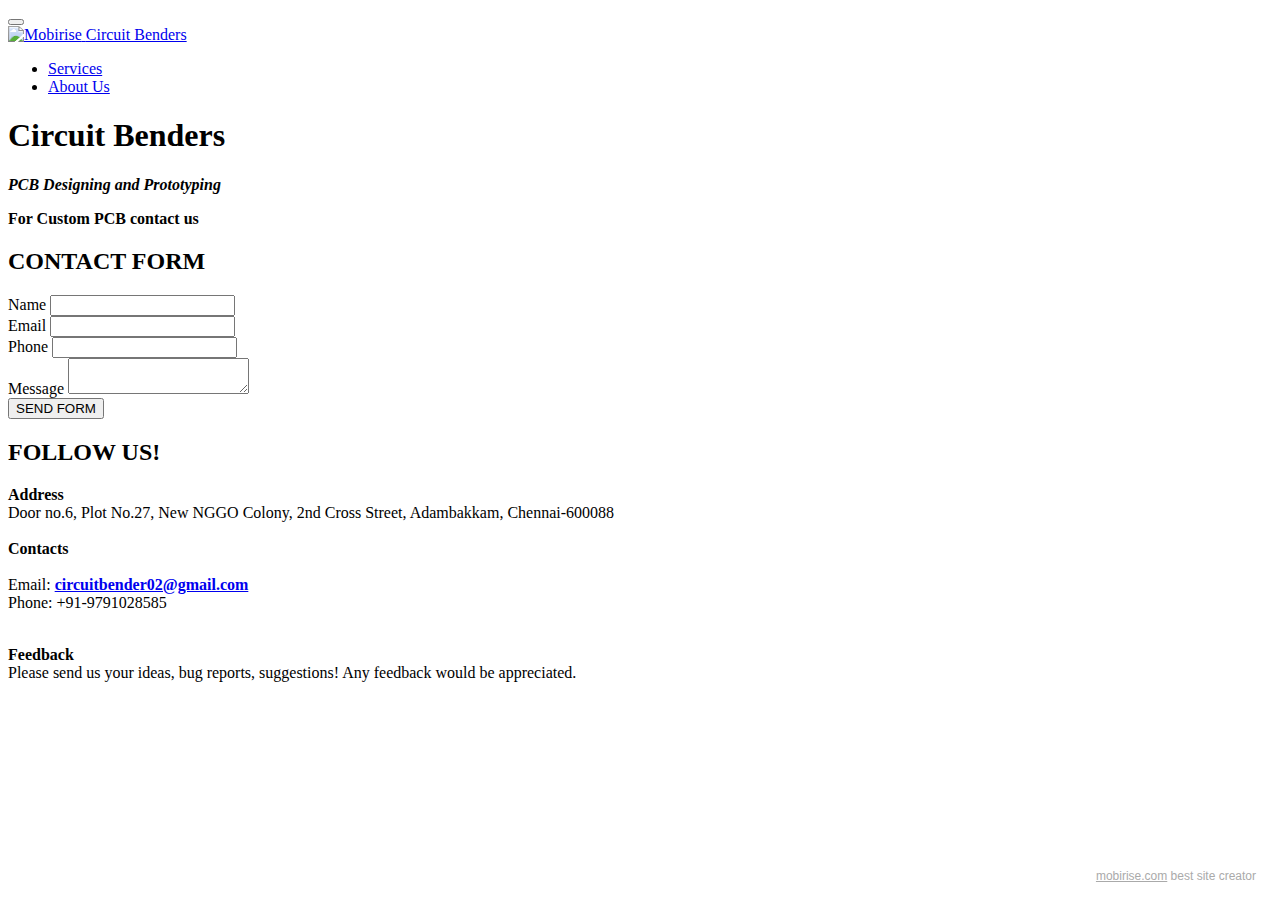
==== index.html @ a9d8217b "Add files via upload" ====
<!DOCTYPE html>
<html  >
<head>
  <!-- Site made with Mobirise Website Builder v5.2.0, https://mobirise.com -->
  <meta charset="UTF-8">
  <meta http-equiv="X-UA-Compatible" content="IE=edge">
  <meta name="generator" content="Mobirise v5.2.0, mobirise.com">
  <meta name="twitter:card" content="summary_large_image"/>
  <meta name="twitter:image:src" content="assets/images/html-meta.png">
  <meta property="og:image" content="assets/images/html-meta.png">
  <meta name="twitter:title" content="Circuit benders">
  <meta name="viewport" content="width=device-width, initial-scale=1, minimum-scale=1">
  <link rel="shortcut icon" href="assets/images/logo-121x121.png" type="image/x-icon">
  <meta name="description" content="">
  
  
  <title>Circuit benders</title>
  <link rel="stylesheet" href="assets/web/assets/mobirise-icons/mobirise-icons.css">
  <link rel="stylesheet" href="assets/bootstrap/css/bootstrap.min.css">
  <link rel="stylesheet" href="assets/bootstrap/css/bootstrap-grid.min.css">
  <link rel="stylesheet" href="assets/bootstrap/css/bootstrap-reboot.min.css">
  <link rel="stylesheet" href="assets/tether/tether.min.css">
  <link rel="stylesheet" href="assets/dropdown/css/style.css">
  <link rel="stylesheet" href="assets/socicon/css/styles.css">
  <link rel="stylesheet" href="assets/theme/css/style.css">
  <link href="assets/fonts/style.css" rel="stylesheet">
  <link rel="preload" as="style" href="assets/mobirise/css/mbr-additional.css"><link rel="stylesheet" href="assets/mobirise/css/mbr-additional.css" type="text/css">
  
  
  
  
</head>
<body>
  
  <section class="menu cid-seYfX4NO5e" once="menu" id="menu1-0">

    

    <nav class="navbar navbar-expand beta-menu navbar-dropdown align-items-center navbar-fixed-top navbar-toggleable-sm">
        <button class="navbar-toggler navbar-toggler-right" type="button" data-toggle="collapse" data-target="#navbarSupportedContent" aria-controls="navbarSupportedContent" aria-expanded="false" aria-label="Toggle navigation">
            <div class="hamburger">
                <span></span>
                <span></span>
                <span></span>
                <span></span>
            </div>
        </button>
        <div class="menu-logo">
            <div class="navbar-brand">
                <span class="navbar-logo">
                    <a href="html.html#top">
                         <img src="assets/images/logo-121x121.png" alt="Mobirise" style="height: 3.8rem;">
                    </a>
                </span>
                <span class="navbar-caption-wrap"><a class="navbar-caption text-primary display-1" href="https://mobiri.se">Circuit Benders</a></span>
            </div>
        </div>
        <div class="collapse navbar-collapse" id="navbarSupportedContent">
            <ul class="navbar-nav nav-dropdown nav-right" data-app-modern-menu="true"><li class="nav-item">
                    <a class="nav-link link text-white text-primary display-4" href="page1.html#top">
                        <span class="mbri-home mbr-iconfont mbr-iconfont-btn"></span>
                        Services
                    </a>
                </li>
                <li class="nav-item">
                    <a class="nav-link link text-white text-primary display-4" href="page1.html#top">
                        <span class="mbri-search mbr-iconfont mbr-iconfont-btn"></span>
                        About Us
                    </a>
                </li></ul>
            
        </div>
    </nav>
</section>

<section class="cid-seYoWbr8i8 mbr-fullscreen mbr-parallax-background" id="header2-1">

    

    <div class="mbr-overlay" style="opacity: 0.5; background-color: rgb(35, 35, 35);"></div>

    <div class="container align-center">
        <div class="row justify-content-md-center">
            <div class="mbr-white col-md-10">
                <h1 class="mbr-section-title mbr-bold pb-3 mbr-fonts-style display-1">Circuit Benders&nbsp;</h1>
                
                <p class="mbr-text pb-3 mbr-fonts-style display-5"><em><strong>PCB Designing and Prototyping&nbsp;</strong></em></p>
                
            </div>
        </div>
    </div>
    <div class="mbr-arrow hidden-sm-down" aria-hidden="true">
        <a href="#next">
            <i class="mbri-down mbr-iconfont"></i>
        </a>
    </div>
</section>

<section class="mbr-section article content1 cid-sfazpq2oKa" id="content1-6">
    
     

    <div class="container">
        <div class="media-container-row">
            <div class="mbr-text col-12 mbr-fonts-style display-7 col-md-8"><strong>For Custom PCB contact us&nbsp;</strong></div>
        </div>
    </div>
</section>

<section class="mbr-section form1 cid-seYxrtn5Bp" id="form1-2">

    

    
    <div class="container">
        <div class="row justify-content-center">
            <div class="title col-12 col-lg-8">
                <h2 class="mbr-section-title align-center pb-3 mbr-fonts-style display-2">
                    CONTACT FORM
                </h2>
                <h3 class="mbr-section-subtitle align-center mbr-light pb-3 mbr-fonts-style display-5"></h3>
            </div>
        </div>
    </div>
    <div class="container">
        <div class="row justify-content-center">
            <div class="media-container-column col-lg-8" data-form-type="formoid">
                <!---Formbuilder Form--->
                <form action="https://mobirise.eu/" method="POST" class="mbr-form form-with-styler" data-form-title="Mobirise Form"><input type="hidden" name="email" data-form-email="true" value="C5Y/wu/EbeIuHAraCjbiZ18ucrr4mLHUmQWwCldy9oyjK8Q//K+R52uszPZ5xUM+gEMkErGQqCMGWs5oE3Na6ju/6uPvecsVCdoIDzRnmfBBn50D7RY0zZs4qq9wnIuG">
                    <div class="row">
                        <div hidden="hidden" data-form-alert="" class="alert alert-success col-12">Thanks for filling out the form! We will Reach you soon</div>
                        <div hidden="hidden" data-form-alert-danger="" class="alert alert-danger col-12">
                        </div>
                    </div>
                    <div class="dragArea row">
                        <div class="col-md-4  form-group" data-for="name">
                            <label for="name-form1-2" class="form-control-label mbr-fonts-style display-5">Name</label>
                            <input type="text" name="name" data-form-field="Name" required="required" class="form-control display-7" id="name-form1-2">
                        </div>
                        <div class="col-md-4  form-group" data-for="email">
                            <label for="email-form1-2" class="form-control-label mbr-fonts-style display-5">Email</label>
                            <input type="email" name="email" data-form-field="Email" required="required" class="form-control display-7" id="email-form1-2">
                        </div>
                        <div data-for="phone" class="col-md-4  form-group">
                            <label for="phone-form1-2" class="form-control-label mbr-fonts-style display-5">Phone</label>
                            <input type="tel" name="phone" data-form-field="Phone" class="form-control display-7" id="phone-form1-2">
                        </div>
                        <div data-for="message" class="col-md-12 form-group">
                            <label for="message-form1-2" class="form-control-label mbr-fonts-style display-5">Message</label>
                            <textarea name="message" data-form-field="Message" class="form-control display-7" id="message-form1-2"></textarea>
                        </div>
                        <div class="col-md-12 input-group-btn align-center">
                            <button type="submit" class="btn btn-primary btn-form display-4">SEND FORM</button>
                        </div>
                    </div>
                </form><!---Formbuilder Form--->
            </div>
        </div>
    </div>
</section>

<section class="cid-sfajNl5xas" id="social-buttons2-3">

    

    

    <div class="container">
        <div class="media-container-row">
            <div class="col-md-8 align-center">
                <h2 class="pb-3 mbr-fonts-style display-2">
                    FOLLOW US!
                </h2>
                <div class="social-list pl-0 mb-0">
                    <a href="https://twitter.com/mobirise" target="_blank">
                        <span class="px-2 mbr-iconfont mbr-iconfont-social socicon-twitter socicon" style="color: rgb(29, 161, 242); fill: rgb(29, 161, 242);"></span>
                    </a>
                    <a href="https://www.facebook.com/Circuit-Benders-100165705156993" target="_blank">
                        <span class="px-2 mbr-iconfont mbr-iconfont-social socicon-facebook socicon" style="color: rgb(59, 89, 152); fill: rgb(59, 89, 152);"></span>
                    </a>
                    <a href="https://www.instagram.com/circuit_benders/" target="_blank">
                        <span class="px-2 mbr-iconfont mbr-iconfont-social socicon-instagram socicon"></span>
                    </a>
                    <a href="https://www.youtube.com/c/mobirise" target="_blank">
                        
                    </a>
                    <a href="https://www.behance.net/Mobirise" target="_blank">
                        
                    </a>
                </div>
            </div>
        </div>
    </div>
</section>

<section class="cid-sfasz4sPb9" id="footer2-4">

    

    

    <div class="container">
        <div class="media-container-row content mbr-white">
            <div class="col-12 col-md-3 mbr-fonts-style display-5">
                <p class="mbr-text">
                    <strong>Address</strong>
                    <br>Door no.6, Plot No.27, New NGGO Colony, 2nd Cross Street, Adambakkam, Chennai-600088<br>
                    <br><strong>Contacts</strong>
                    <br>
                    <br>Email: <a href="mailto:circuitbenders02@gmail.com" class="text-primary"><strong>circuitbender02@gmail.com</strong></a><br>Phone: +91-9791028585<br><br></p>
            </div>
            <div class="col-12 col-md-3 mbr-fonts-style display-5">
                <p class="mbr-text"><strong>Feedback</strong>
                    <br>Please send us your ideas, bug reports, suggestions! Any feedback would be appreciated.
                </p>
            </div>
            <div class="col-12 col-md-6">
                <div class="google-map"><iframe frameborder="0" style="border:0" src="https://www.google.com/maps/embed/v1/place?key=AIzaSyCZI5F_k6S1k46ujh0SNrapM89f7mJxd30&amp;q=iframe" allowfullscreen=""></iframe></div>
            </div>
        </div>
        
    </div>
</section><section style="background-color: #fff; font-family: -apple-system, BlinkMacSystemFont, 'Segoe UI', 'Roboto', 'Helvetica Neue', Arial, sans-serif; color:#aaa; font-size:12px; padding: 0; align-items: center; display: flex;"><a href="https://mobirise.site/h" style="flex: 1 1; height: 3rem; padding-left: 1rem;"></a><p style="flex: 0 0 auto; margin:0; padding-right:1rem;"><a href="https://mobirise.site" style="color:#aaa;">mobirise.com</a> best site creator</p></section><script src="assets/web/assets/jquery/jquery.min.js"></script>  <script src="assets/popper/popper.min.js"></script>  <script src="assets/bootstrap/js/bootstrap.min.js"></script>  <script src="assets/tether/tether.min.js"></script>  <script src="assets/smoothscroll/smooth-scroll.js"></script>  <script src="assets/dropdown/js/nav-dropdown.js"></script>  <script src="assets/dropdown/js/navbar-dropdown.js"></script>  <script src="assets/touchswipe/jquery.touch-swipe.min.js"></script>  <script src="assets/parallax/jarallax.min.js"></script>  <script src="assets/sociallikes/social-likes.js"></script>  <script src="assets/theme/js/script.js"></script>  <script src="assets/formoid/formoid.min.js"></script>  
  
  
</body>
</html>
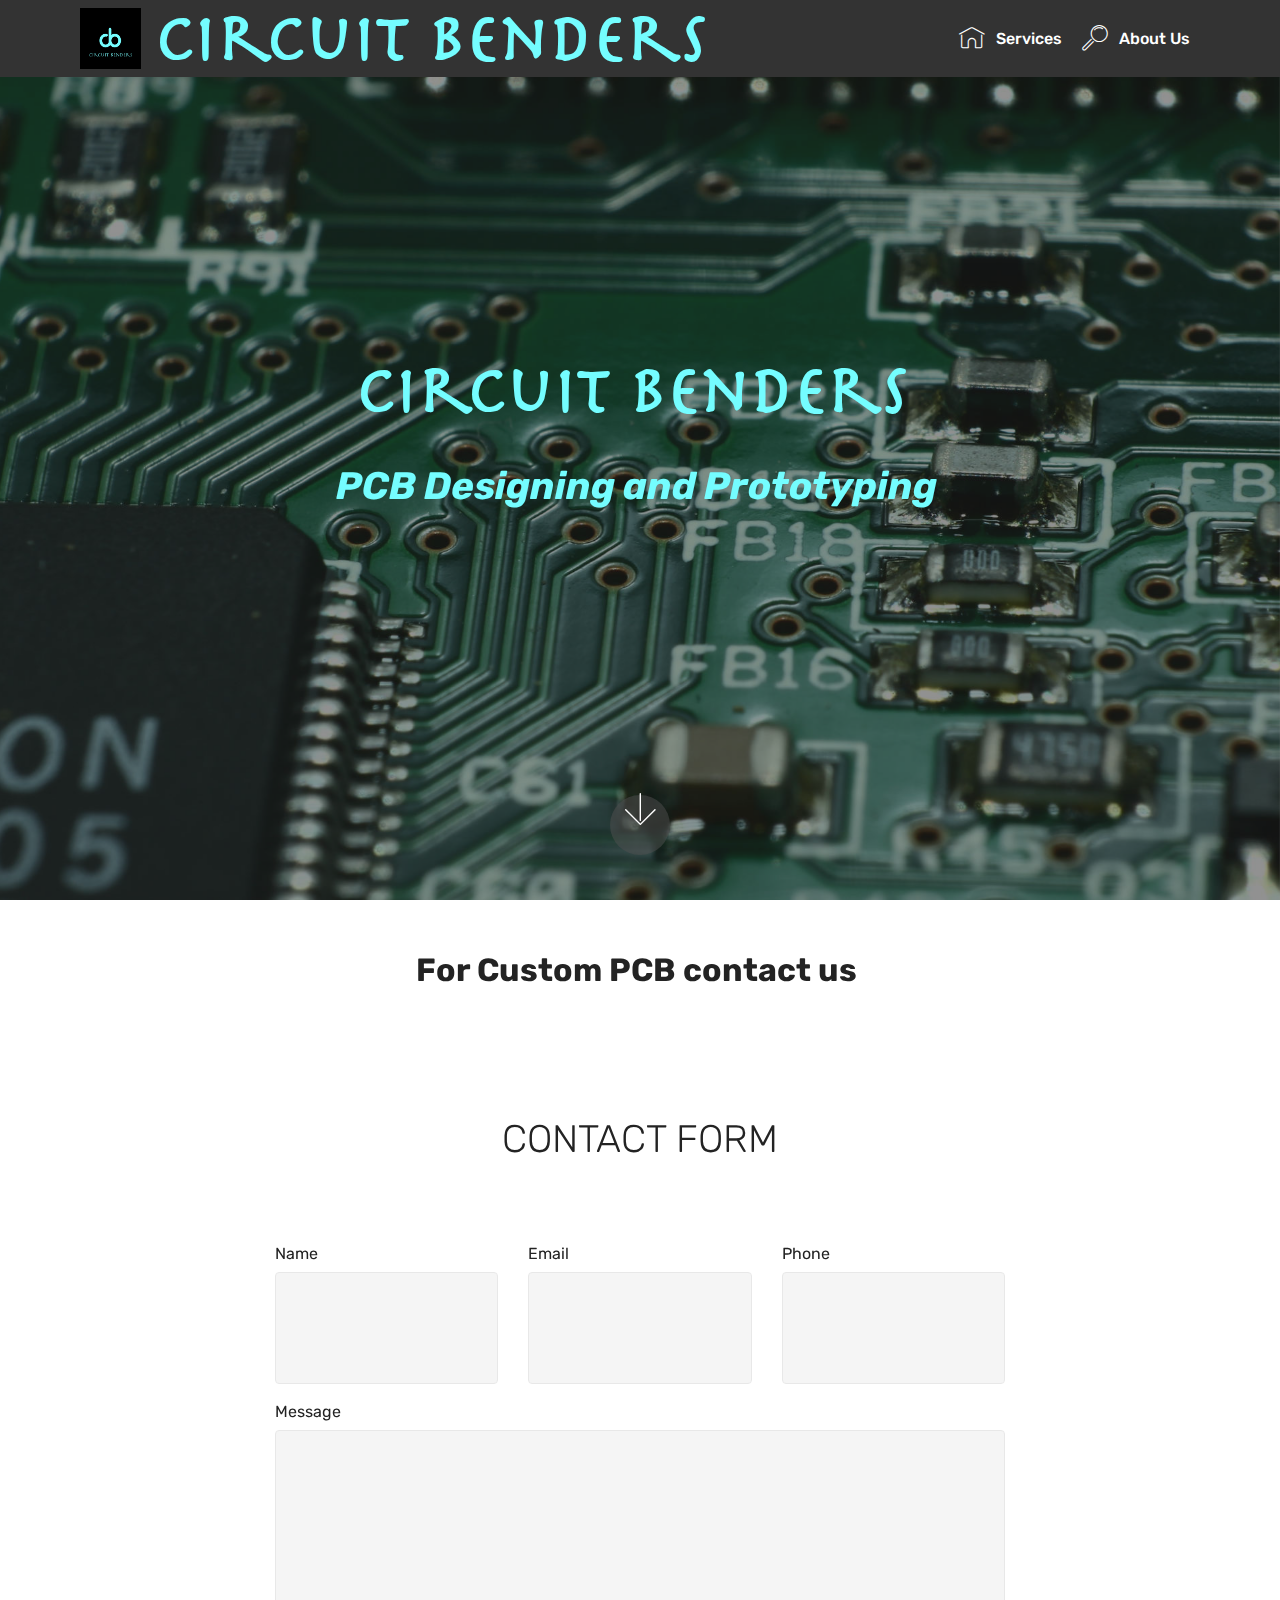
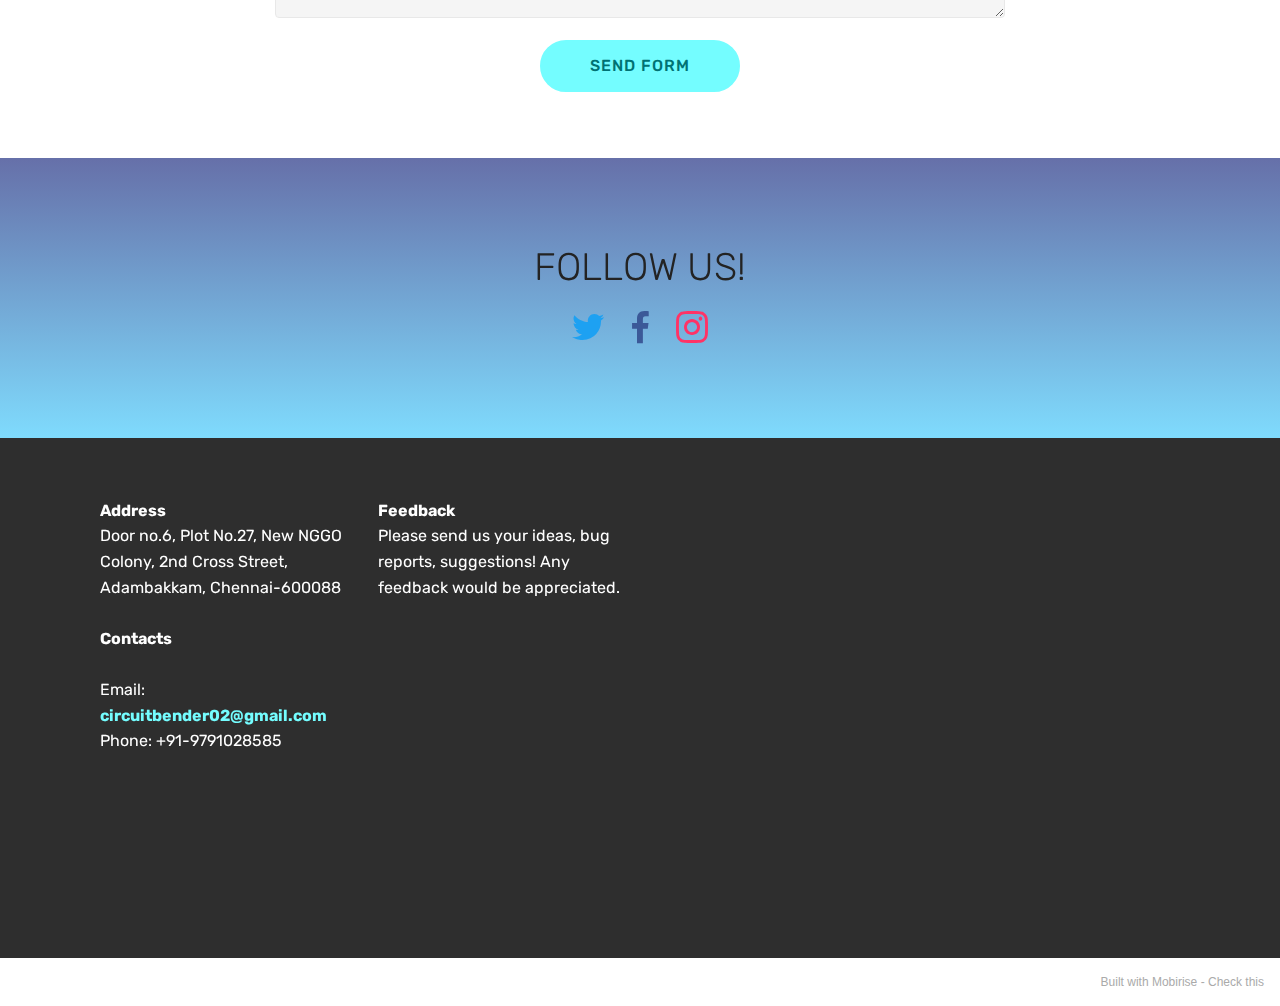
==== commit 6a7ac751: "Add files via upload" ====
--- a/index.html
+++ b/index.html
@@ -6,8 +6,8 @@
   <meta http-equiv="X-UA-Compatible" content="IE=edge">
   <meta name="generator" content="Mobirise v5.2.0, mobirise.com">
   <meta name="twitter:card" content="summary_large_image"/>
-  <meta name="twitter:image:src" content="assets/images/html-meta.png">
-  <meta property="og:image" content="assets/images/html-meta.png">
+  <meta name="twitter:image:src" content="assets/images/index-meta.png">
+  <meta property="og:image" content="assets/images/index-meta.png">
   <meta name="twitter:title" content="Circuit benders">
   <meta name="viewport" content="width=device-width, initial-scale=1, minimum-scale=1">
   <link rel="shortcut icon" href="assets/images/logo-121x121.png" type="image/x-icon">
@@ -48,22 +48,22 @@
         <div class="menu-logo">
             <div class="navbar-brand">
                 <span class="navbar-logo">
-                    <a href="html.html#top">
+                    <a href="index.html#top">
                          <img src="assets/images/logo-121x121.png" alt="Mobirise" style="height: 3.8rem;">
                     </a>
                 </span>
-                <span class="navbar-caption-wrap"><a class="navbar-caption text-primary display-1" href="https://mobiri.se">Circuit Benders</a></span>
+                <span class="navbar-caption-wrap"><a class="navbar-caption text-primary display-1" href="index.html">Circuit Benders</a></span>
             </div>
         </div>
         <div class="collapse navbar-collapse" id="navbarSupportedContent">
             <ul class="navbar-nav nav-dropdown nav-right" data-app-modern-menu="true"><li class="nav-item">
-                    <a class="nav-link link text-white text-primary display-4" href="page1.html#top">
+                    <a class="nav-link link text-white text-primary display-4" href="Service.html#top">
                         <span class="mbri-home mbr-iconfont mbr-iconfont-btn"></span>
                         Services
                     </a>
                 </li>
                 <li class="nav-item">
-                    <a class="nav-link link text-white text-primary display-4" href="page1.html#top">
+                    <a class="nav-link link text-white text-primary display-4" href="Aboutus.html#top">
                         <span class="mbri-search mbr-iconfont mbr-iconfont-btn"></span>
                         About Us
                     </a>
@@ -84,7 +84,7 @@
             <div class="mbr-white col-md-10">
                 <h1 class="mbr-section-title mbr-bold pb-3 mbr-fonts-style display-1">Circuit Benders&nbsp;</h1>
                 
-                <p class="mbr-text pb-3 mbr-fonts-style display-5"><em><strong>PCB Designing and Prototyping&nbsp;</strong></em></p>
+                <p class="mbr-text pb-3 mbr-fonts-style display-2"><em><strong>PCB Designing and Prototyping&nbsp;</strong></em></p>
                 
             </div>
         </div>
@@ -126,7 +126,7 @@
         <div class="row justify-content-center">
             <div class="media-container-column col-lg-8" data-form-type="formoid">
                 <!---Formbuilder Form--->
-                <form action="https://mobirise.eu/" method="POST" class="mbr-form form-with-styler" data-form-title="Mobirise Form"><input type="hidden" name="email" data-form-email="true" value="C5Y/wu/EbeIuHAraCjbiZ18ucrr4mLHUmQWwCldy9oyjK8Q//K+R52uszPZ5xUM+gEMkErGQqCMGWs5oE3Na6ju/6uPvecsVCdoIDzRnmfBBn50D7RY0zZs4qq9wnIuG">
+                <form action="https://mobirise.eu/" method="POST" class="mbr-form form-with-styler" data-form-title="Mobirise Form"><input type="hidden" name="email" data-form-email="true" value="QxLmJGAhn90bGfFWb+CrVp/N07BT0Oj6RIMGGAzAqhkWkDI05FFU5hI7VqQXwrmq+ExH/k6noC/QkANe1vZsLxLw4zV8zGP48HjcEn6+pDwngU69PwZKUEs7cv3iz4iQ">
                     <div class="row">
                         <div hidden="hidden" data-form-alert="" class="alert alert-success col-12">Thanks for filling out the form! We will Reach you soon</div>
                         <div hidden="hidden" data-form-alert-danger="" class="alert alert-danger col-12">
@@ -215,12 +215,12 @@
                 </p>
             </div>
             <div class="col-12 col-md-6">
-                <div class="google-map"><iframe frameborder="0" style="border:0" src="https://www.google.com/maps/embed/v1/place?key=AIzaSyCZI5F_k6S1k46ujh0SNrapM89f7mJxd30&amp;q=iframe" allowfullscreen=""></iframe></div>
+                <div class="google-map"><iframe frameborder="0" style="border:0" src="https://www.google.com/maps/embed/v1/place?key=AIzaSyDk89J4FSunMF33ruMVWJaJht_Ro0kvoXs&amp;q=iframe" allowfullscreen=""></iframe></div>
             </div>
         </div>
         
     </div>
-</section><section style="background-color: #fff; font-family: -apple-system, BlinkMacSystemFont, 'Segoe UI', 'Roboto', 'Helvetica Neue', Arial, sans-serif; color:#aaa; font-size:12px; padding: 0; align-items: center; display: flex;"><a href="https://mobirise.site/h" style="flex: 1 1; height: 3rem; padding-left: 1rem;"></a><p style="flex: 0 0 auto; margin:0; padding-right:1rem;"><a href="https://mobirise.site" style="color:#aaa;">mobirise.com</a> best site creator</p></section><script src="assets/web/assets/jquery/jquery.min.js"></script>  <script src="assets/popper/popper.min.js"></script>  <script src="assets/bootstrap/js/bootstrap.min.js"></script>  <script src="assets/tether/tether.min.js"></script>  <script src="assets/smoothscroll/smooth-scroll.js"></script>  <script src="assets/dropdown/js/nav-dropdown.js"></script>  <script src="assets/dropdown/js/navbar-dropdown.js"></script>  <script src="assets/touchswipe/jquery.touch-swipe.min.js"></script>  <script src="assets/parallax/jarallax.min.js"></script>  <script src="assets/sociallikes/social-likes.js"></script>  <script src="assets/theme/js/script.js"></script>  <script src="assets/formoid/formoid.min.js"></script>  
+</section><section style="background-color: #fff; font-family: -apple-system, BlinkMacSystemFont, 'Segoe UI', 'Roboto', 'Helvetica Neue', Arial, sans-serif; color:#aaa; font-size:12px; padding: 0; align-items: center; display: flex;"><a href="https://mobirise.site/f" style="flex: 1 1; height: 3rem; padding-left: 1rem;"></a><p style="flex: 0 0 auto; margin:0; padding-right:1rem;">Built with Mobirise - <a href="https://mobirise.site/m" style="color:#aaa;">Check this</a></p></section><script src="assets/web/assets/jquery/jquery.min.js"></script>  <script src="assets/popper/popper.min.js"></script>  <script src="assets/bootstrap/js/bootstrap.min.js"></script>  <script src="assets/tether/tether.min.js"></script>  <script src="assets/smoothscroll/smooth-scroll.js"></script>  <script src="assets/dropdown/js/nav-dropdown.js"></script>  <script src="assets/dropdown/js/navbar-dropdown.js"></script>  <script src="assets/touchswipe/jquery.touch-swipe.min.js"></script>  <script src="assets/parallax/jarallax.min.js"></script>  <script src="assets/sociallikes/social-likes.js"></script>  <script src="assets/theme/js/script.js"></script>  <script src="assets/formoid/formoid.min.js"></script>  
   
   
 </body>
--- a/assets/web/assets/mobirise-icons/mobirise-icons.css
+++ b/assets/web/assets/mobirise-icons/mobirise-icons.css
@@ -0,0 +1,477 @@
+@font-face {
+  font-family: 'MobiriseIcons';
+  src:  url('mobirise-icons.eot?spat4u');
+  src:  url('mobirise-icons.eot?spat4u#iefix') format('embedded-opentype'),
+    url('mobirise-icons.ttf?spat4u') format('truetype'),
+    url('mobirise-icons.woff?spat4u') format('woff'),
+    url('mobirise-icons.svg?spat4u#MobiriseIcons') format('svg');
+  font-weight: normal;
+  font-style: normal;
+  font-display: swap;
+}
+
+[class^="mbri-"], [class*=" mbri-"] {
+  /* use !important to prevent issues with browser extensions that change fonts */
+  font-family: MobiriseIcons !important;
+  speak: none;
+  font-style: normal;
+  font-weight: normal;
+  font-variant: normal;
+  text-transform: none;
+  line-height: 1;
+
+  /* Better Font Rendering =========== */
+  -webkit-font-smoothing: antialiased;
+  -moz-osx-font-smoothing: grayscale;
+}
+
+.mbri-add-submenu:before {
+  content: "\e900";
+}
+.mbri-alert:before {
+  content: "\e901";
+}
+.mbri-align-center:before {
+  content: "\e902";
+}
+.mbri-align-justify:before {
+  content: "\e903";
+}
+.mbri-align-left:before {
+  content: "\e904";
+}
+.mbri-align-right:before {
+  content: "\e905";
+}
+.mbri-android:before {
+  content: "\e906";
+}
+.mbri-apple:before {
+  content: "\e907";
+}
+.mbri-arrow-down:before {
+  content: "\e908";
+}
+.mbri-arrow-next:before {
+  content: "\e909";
+}
+.mbri-arrow-prev:before {
+  content: "\e90a";
+}
+.mbri-arrow-up:before {
+  content: "\e90b";
+}
+.mbri-bold:before {
+  content: "\e90c";
+}
+.mbri-bookmark:before {
+  content: "\e90d";
+}
+.mbri-bootstrap:before {
+  content: "\e90e";
+}
+.mbri-briefcase:before {
+  content: "\e90f";
+}
+.mbri-browse:before {
+  content: "\e910";
+}
+.mbri-bulleted-list:before {
+  content: "\e911";
+}
+.mbri-calendar:before {
+  content: "\e912";
+}
+.mbri-camera:before {
+  content: "\e913";
+}
+.mbri-cart-add:before {
+  content: "\e914";
+}
+.mbri-cart-full:before {
+  content: "\e915";
+}
+.mbri-cash:before {
+  content: "\e916";
+}
+.mbri-change-style:before {
+  content: "\e917";
+}
+.mbri-chat:before {
+  content: "\e918";
+}
+.mbri-clock:before {
+  content: "\e919";
+}
+.mbri-close:before {
+  content: "\e91a";
+}
+.mbri-cloud:before {
+  content: "\e91b";
+}
+.mbri-code:before {
+  content: "\e91c";
+}
+.mbri-contact-form:before {
+  content: "\e91d";
+}
+.mbri-credit-card:before {
+  content: "\e91e";
+}
+.mbri-cursor-click:before {
+  content: "\e91f";
+}
+.mbri-cust-feedback:before {
+  content: "\e920";
+}
+.mbri-database:before {
+  content: "\e921";
+}
+.mbri-delivery:before {
+  content: "\e922";
+}
+.mbri-desktop:before {
+  content: "\e923";
+}
+.mbri-devices:before {
+  content: "\e924";
+}
+.mbri-down:before {
+  content: "\e925";
+}
+.mbri-download:before {
+  content: "\e989";
+}
+.mbri-drag-n-drop:before {
+  content: "\e927";
+}
+.mbri-drag-n-drop2:before {
+  content: "\e928";
+}
+.mbri-edit:before {
+  content: "\e929";
+}
+.mbri-edit2:before {
+  content: "\e92a";
+}
+.mbri-error:before {
+  content: "\e92b";
+}
+.mbri-extension:before {
+  content: "\e92c";
+}
+.mbri-features:before {
+  content: "\e92d";
+}
+.mbri-file:before {
+  content: "\e92e";
+}
+.mbri-flag:before {
+  content: "\e92f";
+}
+.mbri-folder:before {
+  content: "\e930";
+}
+.mbri-gift:before {
+  content: "\e931";
+}
+.mbri-github:before {
+  content: "\e932";
+}
+.mbri-globe:before {
+  content: "\e933";
+}
+.mbri-globe-2:before {
+  content: "\e934";
+}
+.mbri-growing-chart:before {
+  content: "\e935";
+}
+.mbri-hearth:before {
+  content: "\e936";
+}
+.mbri-help:before {
+  content: "\e937";
+}
+.mbri-home:before {
+  content: "\e938";
+}
+.mbri-hot-cup:before {
+  content: "\e939";
+}
+.mbri-idea:before {
+  content: "\e93a";
+}
+.mbri-image-gallery:before {
+  content: "\e93b";
+}
+.mbri-image-slider:before {
+  content: "\e93c";
+}
+.mbri-info:before {
+  content: "\e93d";
+}
+.mbri-italic:before {
+  content: "\e93e";
+}
+.mbri-key:before {
+  content: "\e93f";
+}
+.mbri-laptop:before {
+  content: "\e940";
+}
+.mbri-layers:before {
+  content: "\e941";
+}
+.mbri-left-right:before {
+  content: "\e942";
+}
+.mbri-left:before {
+  content: "\e943";
+}
+.mbri-letter:before {
+  content: "\e944";
+}
+.mbri-like:before {
+  content: "\e945";
+}
+.mbri-link:before {
+  content: "\e946";
+}
+.mbri-lock:before {
+  content: "\e947";
+}
+.mbri-login:before {
+  content: "\e948";
+}
+.mbri-logout:before {
+  content: "\e949";
+}
+.mbri-magic-stick:before {
+  content: "\e94a";
+}
+.mbri-map-pin:before {
+  content: "\e94b";
+}
+.mbri-menu:before {
+  content: "\e94c";
+}
+.mbri-mobile:before {
+  content: "\e94d";
+}
+.mbri-mobile2:before {
+  content: "\e94e";
+}
+.mbri-mobirise:before {
+  content: "\e94f";
+}
+.mbri-more-horizontal:before {
+  content: "\e950";
+}
+.mbri-more-vertical:before {
+  content: "\e951";
+}
+.mbri-music:before {
+  content: "\e952";
+}
+.mbri-new-file:before {
+  content: "\e953";
+}
+.mbri-numbered-list:before {
+  content: "\e954";
+}
+.mbri-opened-folder:before {
+  content: "\e955";
+}
+.mbri-pages:before {
+  content: "\e956";
+}
+.mbri-paper-plane:before {
+  content: "\e957";
+}
+.mbri-paperclip:before {
+  content: "\e958";
+}
+.mbri-photo:before {
+  content: "\e959";
+}
+.mbri-photos:before {
+  content: "\e95a";
+}
+.mbri-pin:before {
+  content: "\e95b";
+}
+.mbri-play:before {
+  content: "\e95c";
+}
+.mbri-plus:before {
+  content: "\e95d";
+}
+.mbri-preview:before {
+  content: "\e95e";
+}
+.mbri-print:before {
+  content: "\e95f";
+}
+.mbri-protect:before {
+  content: "\e960";
+}
+.mbri-question:before {
+  content: "\e961";
+}
+.mbri-quote-left:before {
+  content: "\e962";
+}
+.mbri-quote-right:before {
+  content: "\e963";
+}
+.mbri-refresh:before {
+  content: "\e964";
+}
+.mbri-responsive:before {
+  content: "\e965";
+}
+.mbri-right:before {
+  content: "\e966";
+}
+.mbri-rocket:before {
+  content: "\e967";
+}
+.mbri-sad-face:before {
+  content: "\e968";
+}
+.mbri-sale:before {
+  content: "\e969";
+}
+.mbri-save:before {
+  content: "\e96a";
+}
+.mbri-search:before {
+  content: "\e96b";
+}
+.mbri-setting:before {
+  content: "\e96c";
+}
+.mbri-setting2:before {
+  content: "\e96d";
+}
+.mbri-setting3:before {
+  content: "\e96e";
+}
+.mbri-share:before {
+  content: "\e96f";
+}
+.mbri-shopping-bag:before {
+  content: "\e970";
+}
+.mbri-shopping-basket:before {
+  content: "\e971";
+}
+.mbri-shopping-cart:before {
+  content: "\e972";
+}
+.mbri-sites:before {
+  content: "\e973";
+}
+.mbri-smile-face:before {
+  content: "\e974";
+}
+.mbri-speed:before {
+  content: "\e975";
+}
+.mbri-star:before {
+  content: "\e976";
+}
+.mbri-success:before {
+  content: "\e977";
+}
+.mbri-sun:before {
+  content: "\e978";
+}
+.mbri-sun2:before {
+  content: "\e979";
+}
+.mbri-tablet:before {
+  content: "\e97a";
+}
+.mbri-tablet-vertical:before {
+  content: "\e97b";
+}
+.mbri-target:before {
+  content: "\e97c";
+}
+.mbri-timer:before {
+  content: "\e97d";
+}
+.mbri-to-ftp:before {
+  content: "\e97e";
+}
+.mbri-to-local-drive:before {
+  content: "\e97f";
+}
+.mbri-touch-swipe:before {
+  content: "\e980";
+}
+.mbri-touch:before {
+  content: "\e981";
+}
+.mbri-trash:before {
+  content: "\e982";
+}
+.mbri-underline:before {
+  content: "\e983";
+}
+.mbri-unlink:before {
+  content: "\e984";
+}
+.mbri-unlock:before {
+  content: "\e985";
+}
+.mbri-up-down:before {
+  content: "\e986";
+}
+.mbri-up:before {
+  content: "\e987";
+}
+.mbri-update:before {
+  content: "\e988";
+}
+.mbri-upload:before {
+ content: "\e926"; 
+}
+.mbri-user:before {
+  content: "\e98a";
+}
+.mbri-user2:before {
+  content: "\e98b";
+}
+.mbri-users:before {
+  content: "\e98c";
+}
+.mbri-video:before {
+  content: "\e98d";
+}
+.mbri-video-play:before {
+  content: "\e98e";
+}
+.mbri-watch:before {
+  content: "\e98f";
+}
+.mbri-website-theme:before {
+  content: "\e990";
+}
+.mbri-wifi:before {
+  content: "\e991";
+}
+.mbri-windows:before {
+  content: "\e992";
+}
+.mbri-zoom-out:before {
+  content: "\e993";
+}
+.mbri-redo:before {
+  content: "\e994";
+}
+.mbri-undo:before {
+  content: "\e995";
+}
--- a/assets/dropdown/css/style.css
+++ b/assets/dropdown/css/style.css
@@ -0,0 +1,265 @@
+.navbar-dropdown {
+  left: 0;
+  padding: 0;
+  position: absolute;
+  right: 0;
+  top: 0;
+  transition: all 0.45s ease;
+  z-index: 1030;
+  background: #282828; }
+  .navbar-dropdown .navbar-logo {
+    margin-right: 0.8rem;
+    transition: margin 0.3s ease-in-out;
+    vertical-align: middle; }
+    .navbar-dropdown .navbar-logo img {
+      height: 3.125rem;
+      transition: all 0.3s ease-in-out; }
+    .navbar-dropdown .navbar-logo.mbr-iconfont {
+      font-size: 3.125rem;
+      line-height: 3.125rem; }
+  .navbar-dropdown .navbar-caption {
+    font-weight: 700;
+    white-space: normal;
+    vertical-align: -4px;
+    line-height: 3.125rem !important; }
+    .navbar-dropdown .navbar-caption, .navbar-dropdown .navbar-caption:hover {
+      color: inherit;
+      text-decoration: none; }
+  .navbar-dropdown .mbr-iconfont + .navbar-caption {
+    vertical-align: -1px; }
+  .navbar-dropdown.navbar-fixed-top {
+    position: fixed; }
+  .navbar-dropdown .navbar-brand span {
+    vertical-align: -4px; }
+  .navbar-dropdown.bg-color.transparent {
+    background: none; }
+  .navbar-dropdown.navbar-short .navbar-brand {
+    padding: 0.625rem 0; }
+    .navbar-dropdown.navbar-short .navbar-brand span {
+      vertical-align: -1px; }
+  .navbar-dropdown.navbar-short .navbar-caption {
+    line-height: 2.375rem !important;
+    vertical-align: -2px; }
+  .navbar-dropdown.navbar-short .navbar-logo {
+    margin-right: 0.5rem; }
+    .navbar-dropdown.navbar-short .navbar-logo img {
+      height: 2.375rem; }
+    .navbar-dropdown.navbar-short .navbar-logo.mbr-iconfont {
+      font-size: 2.375rem;
+      line-height: 2.375rem; }
+  .navbar-dropdown.navbar-short .mbr-table-cell {
+    height: 3.625rem; }
+  .navbar-dropdown .navbar-close {
+    left: 0.6875rem;
+    position: fixed;
+    top: 0.75rem;
+    z-index: 1000; }
+  .navbar-dropdown .hamburger-icon {
+    content: "";
+    display: inline-block;
+    vertical-align: middle;
+    width: 16px;
+    -webkit-box-shadow: 0 -6px 0 1px #282828,0 0 0 1px #282828,0 6px 0 1px #282828;
+    -moz-box-shadow: 0 -6px 0 1px #282828,0 0 0 1px #282828,0 6px 0 1px #282828;
+    box-shadow: 0 -6px 0 1px #282828,0 0 0 1px #282828,0 6px 0 1px #282828; }
+
+.dropdown-menu .dropdown-toggle[data-toggle="dropdown-submenu"]::after {
+  border-bottom: 0.35em solid transparent;
+  border-left: 0.35em solid;
+  border-right: 0;
+  border-top: 0.35em solid transparent;
+  margin-left: 0.3rem; }
+
+.dropdown-menu .dropdown-item:focus {
+  outline: 0; }
+
+.nav-dropdown {
+  font-size: 0.75rem;
+  font-weight: 500;
+  height: auto !important; }
+  .nav-dropdown .nav-btn {
+    padding-left: 1rem; }
+  .nav-dropdown .link {
+    margin: .667em 1.667em;
+    font-weight: 500;
+    padding: 0;
+    transition: color .2s ease-in-out; }
+    .nav-dropdown .link.dropdown-toggle {
+      margin-right: 2.583em; }
+      .nav-dropdown .link.dropdown-toggle::after {
+        margin-left: .25rem;
+        border-top: 0.35em solid;
+        border-right: 0.35em solid transparent;
+        border-left: 0.35em solid transparent;
+        border-bottom: 0; }
+      .nav-dropdown .link.dropdown-toggle[aria-expanded="true"] {
+        margin: 0;
+        padding: 0.667em 3.263em  0.667em 1.667em; }
+  .nav-dropdown .link::after,
+  .nav-dropdown .dropdown-item::after {
+    color: inherit; }
+  .nav-dropdown .btn {
+    font-size: 0.75rem;
+    font-weight: 700;
+    letter-spacing: 0;
+    margin-bottom: 0;
+    padding-left: 1.25rem;
+    padding-right: 1.25rem; }
+  .nav-dropdown .dropdown-menu {
+    border-radius: 0;
+    border: 0;
+    left: 0;
+    margin: 0;
+    padding-bottom: 1.25rem;
+    padding-top: 1.25rem;
+    position: relative; }
+  .nav-dropdown .dropdown-submenu {
+    margin-left: 0.125rem;
+    top: 0; }
+  .nav-dropdown .dropdown-item {
+    font-weight: 500;
+    line-height: 2;
+    padding: 0.3846em 4.615em 0.3846em 1.5385em;
+    position: relative;
+    transition: color .2s ease-in-out, background-color .2s ease-in-out; }
+    .nav-dropdown .dropdown-item::after {
+      margin-top: -0.3077em;
+      position: absolute;
+      right: 1.1538em;
+      top: 50%; }
+    .nav-dropdown .dropdown-item:focus, .nav-dropdown .dropdown-item:hover {
+      background: none; }
+
+@media (max-width: 767px) {
+  .nav-dropdown.navbar-toggleable-sm {
+    bottom: 0;
+    display: none;
+    left: 0;
+    overflow-x: hidden;
+    position: fixed;
+    top: 0;
+    transform: translateX(-100%);
+    -ms-transform: translateX(-100%);
+    -webkit-transform: translateX(-100%);
+    width: 18.75rem;
+    z-index: 999; } }
+.nav-dropdown.navbar-toggleable-xl {
+  bottom: 0;
+  display: none;
+  left: 0;
+  overflow-x: hidden;
+  position: fixed;
+  top: 0;
+  transform: translateX(-100%);
+  -ms-transform: translateX(-100%);
+  -webkit-transform: translateX(-100%);
+  width: 18.75rem;
+  z-index: 999; }
+
+.nav-dropdown-sm {
+  display: block !important;
+  overflow-x: hidden;
+  overflow: auto;
+  padding-top: 3.875rem; }
+  .nav-dropdown-sm::after {
+    content: "";
+    display: block;
+    height: 3rem;
+    width: 100%; }
+  .nav-dropdown-sm.collapse.in ~ .navbar-close {
+    display: block !important; }
+  .nav-dropdown-sm.collapsing, .nav-dropdown-sm.collapse.in {
+    transform: translateX(0);
+    -ms-transform: translateX(0);
+    -webkit-transform: translateX(0);
+    transition: all 0.25s ease-out;
+    -webkit-transition: all 0.25s ease-out;
+    background: #282828; }
+  .nav-dropdown-sm.collapsing[aria-expanded="false"] {
+    transform: translateX(-100%);
+    -ms-transform: translateX(-100%);
+    -webkit-transform: translateX(-100%); }
+  .nav-dropdown-sm .nav-item {
+    display: block;
+    margin-left: 0 !important;
+    padding-left: 0; }
+  .nav-dropdown-sm .link,
+  .nav-dropdown-sm .dropdown-item {
+    border-top: 1px dotted rgba(255, 255, 255, 0.1);
+    font-size: 0.8125rem;
+    line-height: 1.6;
+    margin: 0 !important;
+    padding: 0.875rem 2.4rem 0.875rem 1.5625rem !important;
+    position: relative;
+    white-space: normal; }
+    .nav-dropdown-sm .link:focus, .nav-dropdown-sm .link:hover,
+    .nav-dropdown-sm .dropdown-item:focus,
+    .nav-dropdown-sm .dropdown-item:hover {
+      background: rgba(0, 0, 0, 0.2) !important;
+      color: #c0a375; }
+  .nav-dropdown-sm .nav-btn {
+    position: relative;
+    padding: 1.5625rem 1.5625rem 0 1.5625rem; }
+    .nav-dropdown-sm .nav-btn::before {
+      border-top: 1px dotted rgba(255, 255, 255, 0.1);
+      content: "";
+      left: 0;
+      position: absolute;
+      top: 0;
+      width: 100%; }
+    .nav-dropdown-sm .nav-btn + .nav-btn {
+      padding-top: 0.625rem; }
+      .nav-dropdown-sm .nav-btn + .nav-btn::before {
+        display: none; }
+  .nav-dropdown-sm .btn {
+    padding: 0.625rem 0; }
+  .nav-dropdown-sm .dropdown-toggle[data-toggle="dropdown-submenu"]::after {
+    margin-left: .25rem;
+    border-top: 0.35em solid;
+    border-right: 0.35em solid transparent;
+    border-left: 0.35em solid transparent;
+    border-bottom: 0; }
+  .nav-dropdown-sm .dropdown-toggle[data-toggle="dropdown-submenu"][aria-expanded="true"]::after {
+    border-top: 0;
+    border-right: 0.35em solid transparent;
+    border-left: 0.35em solid transparent;
+    border-bottom: 0.35em solid; }
+  .nav-dropdown-sm .dropdown-menu {
+    margin: 0;
+    padding: 0;
+    position: relative;
+    top: 0;
+    left: 0;
+    width: 100%;
+    border: 0;
+    float: none;
+    border-radius: 0;
+    background: none; }
+  .nav-dropdown-sm .dropdown-submenu {
+    left: 100%;
+    margin-left: 0.125rem;
+    margin-top: -1.25rem;
+    top: 0; }
+
+.navbar-toggleable-sm .nav-dropdown .dropdown-menu {
+  position: absolute; }
+
+.navbar-toggleable-sm .nav-dropdown .dropdown-submenu {
+  left: 100%;
+  margin-left: 0.125rem;
+  margin-top: -1.25rem;
+  top: 0; }
+
+.navbar-toggleable-sm.opened .nav-dropdown .dropdown-menu {
+  position: relative; }
+
+.navbar-toggleable-sm.opened .nav-dropdown .dropdown-submenu {
+  left: 0;
+  margin-left: 00rem;
+  margin-top: 0rem;
+  top: 0; }
+
+.is-builder .nav-dropdown.collapsing {
+  transition: none !important; }
+
+/*# sourceMappingURL=style.css.map */
--- a/assets/socicon/css/styles.css
+++ b/assets/socicon/css/styles.css
@@ -0,0 +1,933 @@
+@charset "UTF-8";
+
+@font-face {
+  font-family: 'Socicon';
+  src:  url('../fonts/socicon.eot');
+  src:  url('../fonts/socicon.eot?#iefix') format('embedded-opentype'),
+    url('../fonts/socicon.woff2') format('woff2'),
+    url('../fonts/socicon.ttf') format('truetype'),
+    url('../fonts/socicon.woff') format('woff'),
+    url('../fonts/socicon.svg#socicon') format('svg');
+  font-weight: normal;
+  font-style: normal;
+}
+
+[data-icon]:before {
+  font-family: "socicon" !important;
+  content: attr(data-icon);
+  font-style: normal !important;
+  font-weight: normal !important;
+  font-variant: normal !important;
+  text-transform: none !important;
+  speak: none;
+  line-height: 1;
+  -webkit-font-smoothing: antialiased;
+  -moz-osx-font-smoothing: grayscale;
+}
+
+[class^="socicon-"], [class*=" socicon-"] {
+  /* use !important to prevent issues with browser extensions that change fonts */
+  font-family: 'Socicon' !important;
+  speak: none;
+  font-style: normal;
+  font-weight: normal;
+  font-variant: normal;
+  text-transform: none;
+  line-height: 1;
+
+  /* Better Font Rendering =========== */
+  -webkit-font-smoothing: antialiased;
+  -moz-osx-font-smoothing: grayscale;
+}
+
+.socicon-eitaa:before {
+  content: "\e97c";
+}
+.socicon-soroush:before {
+  content: "\e97d";
+}
+.socicon-bale:before {
+  content: "\e97e";
+}
+.socicon-zazzle:before {
+  content: "\e97b";
+}
+.socicon-society6:before {
+  content: "\e97a";
+}
+.socicon-redbubble:before {
+  content: "\e979";
+}
+.socicon-avvo:before {
+  content: "\e978";
+}
+.socicon-stitcher:before {
+  content: "\e977";
+}
+.socicon-googlehangouts:before {
+  content: "\e974";
+}
+.socicon-dlive:before {
+  content: "\e975";
+}
+.socicon-vsco:before {
+  content: "\e976";
+}
+.socicon-flipboard:before {
+  content: "\e973";
+}
+.socicon-ubuntu:before {
+  content: "\e958";
+}
+.socicon-artstation:before {
+  content: "\e959";
+}
+.socicon-invision:before {
+  content: "\e95a";
+}
+.socicon-torial:before {
+  content: "\e95b";
+}
+.socicon-collectorz:before {
+  content: "\e95c";
+}
+.socicon-seenthis:before {
+  content: "\e95d";
+}
+.socicon-googleplaymusic:before {
+  content: "\e95e";
+}
+.socicon-debian:before {
+  content: "\e95f";
+}
+.socicon-filmfreeway:before {
+  content: "\e960";
+}
+.socicon-gnome:before {
+  content: "\e961";
+}
+.socicon-itchio:before {
+  content: "\e962";
+}
+.socicon-jamendo:before {
+  content: "\e963";
+}
+.socicon-mix:before {
+  content: "\e964";
+}
+.socicon-sharepoint:before {
+  content: "\e965";
+}
+.socicon-tinder:before {
+  content: "\e966";
+}
+.socicon-windguru:before {
+  content: "\e967";
+}
+.socicon-cdbaby:before {
+  content: "\e968";
+}
+.socicon-elementaryos:before {
+  content: "\e969";
+}
+.socicon-stage32:before {
+  content: "\e96a";
+}
+.socicon-tiktok:before {
+  content: "\e96b";
+}
+.socicon-gitter:before {
+  content: "\e96c";
+}
+.socicon-letterboxd:before {
+  content: "\e96d";
+}
+.socicon-threema:before {
+  content: "\e96e";
+}
+.socicon-splice:before {
+  content: "\e96f";
+}
+.socicon-metapop:before {
+  content: "\e970";
+}
+.socicon-naver:before {
+  content: "\e971";
+}
+.socicon-remote:before {
+  content: "\e972";
+}
+.socicon-internet:before {
+  content: "\e957";
+}
+.socicon-moddb:before {
+  content: "\e94b";
+}
+.socicon-indiedb:before {
+  content: "\e94c";
+}
+.socicon-traxsource:before {
+  content: "\e94d";
+}
+.socicon-gamefor:before {
+  content: "\e94e";
+}
+.socicon-pixiv:before {
+  content: "\e94f";
+}
+.socicon-myanimelist:before {
+  content: "\e950";
+}
+.socicon-blackberry:before {
+  content: "\e951";
+}
+.socicon-wickr:before {
+  content: "\e952";
+}
+.socicon-spip:before {
+  content: "\e953";
+}
+.socicon-napster:before {
+  content: "\e954";
+}
+.socicon-beatport:before {
+  content: "\e955";
+}
+.socicon-hackerone:before {
+  content: "\e956";
+}
+.socicon-hackernews:before {
+  content: "\e946";
+}
+.socicon-smashwords:before {
+  content: "\e947";
+}
+.socicon-kobo:before {
+  content: "\e948";
+}
+.socicon-bookbub:before {
+  content: "\e949";
+}
+.socicon-mailru:before {
+  content: "\e94a";
+}
+.socicon-gitlab:before {
+  content: "\e945";
+}
+.socicon-instructables:before {
+  content: "\e944";
+}
+.socicon-portfolio:before {
+  content: "\e943";
+}
+.socicon-codered:before {
+  content: "\e940";
+}
+.socicon-origin:before {
+  content: "\e941";
+}
+.socicon-nextdoor:before {
+  content: "\e942";
+}
+.socicon-udemy:before {
+  content: "\e93f";
+}
+.socicon-livemaster:before {
+  content: "\e93e";
+}
+.socicon-crunchbase:before {
+  content: "\e93b";
+}
+.socicon-homefy:before {
+  content: "\e93c";
+}
+.socicon-calendly:before {
+  content: "\e93d";
+}
+.socicon-realtor:before {
+  content: "\e90f";
+}
+.socicon-tidal:before {
+  content: "\e910";
+}
+.socicon-qobuz:before {
+  content: "\e911";
+}
+.socicon-natgeo:before {
+  content: "\e912";
+}
+.socicon-mastodon:before {
+  content: "\e913";
+}
+.socicon-unsplash:before {
+  content: "\e914";
+}
+.socicon-homeadvisor:before {
+  content: "\e915";
+}
+.socicon-angieslist:before {
+  content: "\e916";
+}
+.socicon-codepen:before {
+  content: "\e917";
+}
+.socicon-slack:before {
+  content: "\e918";
+}
+.socicon-openaigym:before {
+  content: "\e919";
+}
+.socicon-logmein:before {
+  content: "\e91a";
+}
+.socicon-fiverr:before {
+  content: "\e91b";
+}
+.socicon-gotomeeting:before {
+  content: "\e91c";
+}
+.socicon-aliexpress:before {
+  content: "\e91d";
+}
+.socicon-guru:before {
+  content: "\e91e";
+}
+.socicon-appstore:before {
+  content: "\e91f";
+}
+.socicon-homes:before {
+  content: "\e920";
+}
+.socicon-zoom:before {
+  content: "\e921";
+}
+.socicon-alibaba:before {
+  content: "\e922";
+}
+.socicon-craigslist:before {
+  content: "\e923";
+}
+.socicon-wix:before {
+  content: "\e924";
+}
+.socicon-redfin:before {
+  content: "\e925";
+}
+.socicon-googlecalendar:before {
+  content: "\e926";
+}
+.socicon-shopify:before {
+  content: "\e927";
+}
+.socicon-freelancer:before {
+  content: "\e928";
+}
+.socicon-seedrs:before {
+  content: "\e929";
+}
+.socicon-bing:before {
+  content: "\e92a";
+}
+.socicon-doodle:before {
+  content: "\e92b";
+}
+.socicon-bonanza:before {
+  content: "\e92c";
+}
+.socicon-squarespace:before {
+  content: "\e92d";
+}
+.socicon-toptal:before {
+  content: "\e92e";
+}
+.socicon-gust:before {
+  content: "\e92f";
+}
+.socicon-ask:before {
+  content: "\e930";
+}
+.socicon-trulia:before {
+  content: "\e931";
+}
+.socicon-loomly:before {
+  content: "\e932";
+}
+.socicon-ghost:before {
+  content: "\e933";
+}
+.socicon-upwork:before {
+  content: "\e934";
+}
+.socicon-fundable:before {
+  content: "\e935";
+}
+.socicon-booking:before {
+  content: "\e936";
+}
+.socicon-googlemaps:before {
+  content: "\e937";
+}
+.socicon-zillow:before {
+  content: "\e938";
+}
+.socicon-niconico:before {
+  content: "\e939";
+}
+.socicon-toneden:before {
+  content: "\e93a";
+}
+.socicon-augment:before {
+  content: "\e908";
+}
+.socicon-bitbucket:before {
+  content: "\e909";
+}
+.socicon-fyuse:before {
+  content: "\e90a";
+}
+.socicon-yt-gaming:before {
+  content: "\e90b";
+}
+.socicon-sketchfab:before {
+  content: "\e90c";
+}
+.socicon-mobcrush:before {
+  content: "\e90d";
+}
+.socicon-microsoft:before {
+  content: "\e90e";
+}
+.socicon-pandora:before {
+  content: "\e907";
+}
+.socicon-messenger:before {
+  content: "\e906";
+}
+.socicon-gamewisp:before {
+  content: "\e905";
+}
+.socicon-bloglovin:before {
+  content: "\e904";
+}
+.socicon-tunein:before {
+  content: "\e903";
+}
+.socicon-gamejolt:before {
+  content: "\e901";
+}
+.socicon-trello:before {
+  content: "\e902";
+}
+.socicon-spreadshirt:before {
+  content: "\e900";
+}
+.socicon-500px:before {
+  content: "\e000";
+}
+.socicon-8tracks:before {
+  content: "\e001";
+}
+.socicon-airbnb:before {
+  content: "\e002";
+}
+.socicon-alliance:before {
+  content: "\e003";
+}
+.socicon-amazon:before {
+  content: "\e004";
+}
+.socicon-amplement:before {
+  content: "\e005";
+}
+.socicon-android:before {
+  content: "\e006";
+}
+.socicon-angellist:before {
+  content: "\e007";
+}
+.socicon-apple:before {
+  content: "\e008";
+}
+.socicon-appnet:before {
+  content: "\e009";
+}
+.socicon-baidu:before {
+  content: "\e00a";
+}
+.socicon-bandcamp:before {
+  content: "\e00b";
+}
+.socicon-battlenet:before {
+  content: "\e00c";
+}
+.socicon-mixer:before {
+  content: "\e00d";
+}
+.socicon-bebee:before {
+  content: "\e00e";
+}
+.socicon-bebo:before {
+  content: "\e00f";
+}
+.socicon-behance:before {
+  content: "\e010";
+}
+.socicon-blizzard:before {
+  content: "\e011";
+}
+.socicon-blogger:before {
+  content: "\e012";
+}
+.socicon-buffer:before {
+  content: "\e013";
+}
+.socicon-chrome:before {
+  content: "\e014";
+}
+.socicon-coderwall:before {
+  content: "\e015";
+}
+.socicon-curse:before {
+  content: "\e016";
+}
+.socicon-dailymotion:before {
+  content: "\e017";
+}
+.socicon-deezer:before {
+  content: "\e018";
+}
+.socicon-delicious:before {
+  content: "\e019";
+}
+.socicon-deviantart:before {
+  content: "\e01a";
+}
+.socicon-diablo:before {
+  content: "\e01b";
+}
+.socicon-digg:before {
+  content: "\e01c";
+}
+.socicon-discord:before {
+  content: "\e01d";
+}
+.socicon-disqus:before {
+  content: "\e01e";
+}
+.socicon-douban:before {
+  content: "\e01f";
+}
+.socicon-draugiem:before {
+  content: "\e020";
+}
+.socicon-dribbble:before {
+  content: "\e021";
+}
+.socicon-drupal:before {
+  content: "\e022";
+}
+.socicon-ebay:before {
+  content: "\e023";
+}
+.socicon-ello:before {
+  content: "\e024";
+}
+.socicon-endomodo:before {
+  content: "\e025";
+}
+.socicon-envato:before {
+  content: "\e026";
+}
+.socicon-etsy:before {
+  content: "\e027";
+}
+.socicon-facebook:before {
+  content: "\e028";
+}
+.socicon-feedburner:before {
+  content: "\e029";
+}
+.socicon-filmweb:before {
+  content: "\e02a";
+}
+.socicon-firefox:before {
+  content: "\e02b";
+}
+.socicon-flattr:before {
+  content: "\e02c";
+}
+.socicon-flickr:before {
+  content: "\e02d";
+}
+.socicon-formulr:before {
+  content: "\e02e";
+}
+.socicon-forrst:before {
+  content: "\e02f";
+}
+.socicon-foursquare:before {
+  content: "\e030";
+}
+.socicon-friendfeed:before {
+  content: "\e031";
+}
+.socicon-github:before {
+  content: "\e032";
+}
+.socicon-goodreads:before {
+  content: "\e033";
+}
+.socicon-google:before {
+  content: "\e034";
+}
+.socicon-googlescholar:before {
+  content: "\e035";
+}
+.socicon-googlegroups:before {
+  content: "\e036";
+}
+.socicon-googlephotos:before {
+  content: "\e037";
+}
+.socicon-googleplus:before {
+  content: "\e038";
+}
+.socicon-grooveshark:before {
+  content: "\e039";
+}
+.socicon-hackerrank:before {
+  content: "\e03a";
+}
+.socicon-hearthstone:before {
+  content: "\e03b";
+}
+.socicon-hellocoton:before {
+  content: "\e03c";
+}
+.socicon-heroes:before {
+  content: "\e03d";
+}
+.socicon-smashcast:before {
+  content: "\e03e";
+}
+.socicon-horde:before {
+  content: "\e03f";
+}
+.socicon-houzz:before {
+  content: "\e040";
+}
+.socicon-icq:before {
+  content: "\e041";
+}
+.socicon-identica:before {
+  content: "\e042";
+}
+.socicon-imdb:before {
+  content: "\e043";
+}
+.socicon-instagram:before {
+  content: "\e044";
+}
+.socicon-issuu:before {
+  content: "\e045";
+}
+.socicon-istock:before {
+  content: "\e046";
+}
+.socicon-itunes:before {
+  content: "\e047";
+}
+.socicon-keybase:before {
+  content: "\e048";
+}
+.socicon-lanyrd:before {
+  content: "\e049";
+}
+.socicon-lastfm:before {
+  content: "\e04a";
+}
+.socicon-line:before {
+  content: "\e04b";
+}
+.socicon-linkedin:before {
+  content: "\e04c";
+}
+.socicon-livejournal:before {
+  content: "\e04d";
+}
+.socicon-lyft:before {
+  content: "\e04e";
+}
+.socicon-macos:before {
+  content: "\e04f";
+}
+.socicon-mail:before {
+  content: "\e050";
+}
+.socicon-medium:before {
+  content: "\e051";
+}
+.socicon-meetup:before {
+  content: "\e052";
+}
+.socicon-mixcloud:before {
+  content: "\e053";
+}
+.socicon-modelmayhem:before {
+  content: "\e054";
+}
+.socicon-mumble:before {
+  content: "\e055";
+}
+.socicon-myspace:before {
+  content: "\e056";
+}
+.socicon-newsvine:before {
+  content: "\e057";
+}
+.socicon-nintendo:before {
+  content: "\e058";
+}
+.socicon-npm:before {
+  content: "\e059";
+}
+.socicon-odnoklassniki:before {
+  content: "\e05a";
+}
+.socicon-openid:before {
+  content: "\e05b";
+}
+.socicon-opera:before {
+  content: "\e05c";
+}
+.socicon-outlook:before {
+  content: "\e05d";
+}
+.socicon-overwatch:before {
+  content: "\e05e";
+}
+.socicon-patreon:before {
+  content: "\e05f";
+}
+.socicon-paypal:before {
+  content: "\e060";
+}
+.socicon-periscope:before {
+  content: "\e061";
+}
+.socicon-persona:before {
+  content: "\e062";
+}
+.socicon-pinterest:before {
+  content: "\e063";
+}
+.socicon-play:before {
+  content: "\e064";
+}
+.socicon-player:before {
+  content: "\e065";
+}
+.socicon-playstation:before {
+  content: "\e066";
+}
+.socicon-pocket:before {
+  content: "\e067";
+}
+.socicon-qq:before {
+  content: "\e068";
+}
+.socicon-quora:before {
+  content: "\e069";
+}
+.socicon-raidcall:before {
+  content: "\e06a";
+}
+.socicon-ravelry:before {
+  content: "\e06b";
+}
+.socicon-reddit:before {
+  content: "\e06c";
+}
+.socicon-renren:before {
+  content: "\e06d";
+}
+.socicon-researchgate:before {
+  content: "\e06e";
+}
+.socicon-residentadvisor:before {
+  content: "\e06f";
+}
+.socicon-reverbnation:before {
+  content: "\e070";
+}
+.socicon-rss:before {
+  content: "\e071";
+}
+.socicon-sharethis:before {
+  content: "\e072";
+}
+.socicon-skype:before {
+  content: "\e073";
+}
+.socicon-slideshare:before {
+  content: "\e074";
+}
+.socicon-smugmug:before {
+  content: "\e075";
+}
+.socicon-snapchat:before {
+  content: "\e076";
+}
+.socicon-songkick:before {
+  content: "\e077";
+}
+.socicon-soundcloud:before {
+  content: "\e078";
+}
+.socicon-spotify:before {
+  content: "\e079";
+}
+.socicon-stackexchange:before {
+  content: "\e07a";
+}
+.socicon-stackoverflow:before {
+  content: "\e07b";
+}
+.socicon-starcraft:before {
+  content: "\e07c";
+}
+.socicon-stayfriends:before {
+  content: "\e07d";
+}
+.socicon-steam:before {
+  content: "\e07e";
+}
+.socicon-storehouse:before {
+  content: "\e07f";
+}
+.socicon-strava:before {
+  content: "\e080";
+}
+.socicon-streamjar:before {
+  content: "\e081";
+}
+.socicon-stumbleupon:before {
+  content: "\e082";
+}
+.socicon-swarm:before {
+  content: "\e083";
+}
+.socicon-teamspeak:before {
+  content: "\e084";
+}
+.socicon-teamviewer:before {
+  content: "\e085";
+}
+.socicon-technorati:before {
+  content: "\e086";
+}
+.socicon-telegram:before {
+  content: "\e087";
+}
+.socicon-tripadvisor:before {
+  content: "\e088";
+}
+.socicon-tripit:before {
+  content: "\e089";
+}
+.socicon-triplej:before {
+  content: "\e08a";
+}
+.socicon-tumblr:before {
+  content: "\e08b";
+}
+.socicon-twitch:before {
+  content: "\e08c";
+}
+.socicon-twitter:before {
+  content: "\e08d";
+}
+.socicon-uber:before {
+  content: "\e08e";
+}
+.socicon-ventrilo:before {
+  content: "\e08f";
+}
+.socicon-viadeo:before {
+  content: "\e090";
+}
+.socicon-viber:before {
+  content: "\e091";
+}
+.socicon-viewbug:before {
+  content: "\e092";
+}
+.socicon-vimeo:before {
+  content: "\e093";
+}
+.socicon-vine:before {
+  content: "\e094";
+}
+.socicon-vkontakte:before {
+  content: "\e095";
+}
+.socicon-warcraft:before {
+  content: "\e096";
+}
+.socicon-wechat:before {
+  content: "\e097";
+}
+.socicon-weibo:before {
+  content: "\e098";
+}
+.socicon-whatsapp:before {
+  content: "\e099";
+}
+.socicon-wikipedia:before {
+  content: "\e09a";
+}
+.socicon-windows:before {
+  content: "\e09b";
+}
+.socicon-wordpress:before {
+  content: "\e09c";
+}
+.socicon-wykop:before {
+  content: "\e09d";
+}
+.socicon-xbox:before {
+  content: "\e09e";
+}
+.socicon-xing:before {
+  content: "\e09f";
+}
+.socicon-yahoo:before {
+  content: "\e0a0";
+}
+.socicon-yammer:before {
+  content: "\e0a1";
+}
+.socicon-yandex:before {
+  content: "\e0a2";
+}
+.socicon-yelp:before {
+  content: "\e0a3";
+}
+.socicon-younow:before {
+  content: "\e0a4";
+}
+.socicon-youtube:before {
+  content: "\e0a5";
+}
+.socicon-zapier:before {
+  content: "\e0a6";
+}
+.socicon-zerply:before {
+  content: "\e0a7";
+}
+.socicon-zomato:before {
+  content: "\e0a8";
+}
+.socicon-zynga:before {
+  content: "\e0a9";
+}
--- a/assets/theme/css/style.css
+++ b/assets/theme/css/style.css
@@ -0,0 +1,1142 @@
+/*!
+ * Mobirise v4 theme (https://mobirise.com/)
+ * Copyright 2017 Mobirise
+ */
+section {
+  background-color: #eeeeee;
+}
+
+.form-control:focus {
+  box-shadow: none;
+}
+
+:focus {
+  outline: none;
+}
+
+body {
+  font-style: normal;
+  line-height: 1.5;
+}
+
+section,
+.container,
+.container-fluid {
+  position: relative;
+  word-wrap: break-word;
+}
+
+a.mbr-iconfont:hover {
+  text-decoration: none;
+}
+
+.article .lead p,
+.article .lead ul,
+.article .lead ol,
+.article .lead pre,
+.article .lead blockquote {
+  margin-bottom: 0;
+}
+
+ul,
+ol,
+pre,
+blockquote {
+  margin-bottom: 2.3125rem;
+}
+
+pre {
+  background: #f4f4f4;
+  padding: 10px 24px;
+  white-space: pre-wrap;
+}
+
+.inactive {
+  -webkit-user-select: none;
+  -moz-user-select: none;
+  -ms-user-select: none;
+  user-select: none;
+  pointer-events: none;
+  -webkit-user-drag: none;
+  user-drag: none;
+}
+
+.mbr-section__comments .row {
+  justify-content: center;
+  -webkit-justify-content: center;
+}
+
+a {
+  font-style: normal;
+  font-weight: 400;
+  cursor: pointer;
+}
+
+a, a:hover {
+  text-decoration: none;
+}
+
+figure {
+  margin-bottom: 0;
+}
+
+body {
+  color: #232323;
+}
+
+h1,
+h2,
+h3,
+h4,
+h5,
+h6,
+.h1,
+.h2,
+.h3,
+.h4,
+.h5,
+.h6,
+.display-1,
+.display-2,
+.display-3,
+.display-4 {
+  line-height: 1;
+  word-break: break-word;
+  word-wrap: break-word;
+}
+
+.mbr-section-title {
+  font-style: normal;
+  line-height: 1.2;
+}
+
+.mbr-section-subtitle {
+  line-height: 1.3;
+}
+
+.mbr-text {
+  font-style: normal;
+  line-height: 1.6;
+}
+
+b,
+strong {
+  font-weight: bold;
+}
+
+blockquote {
+  padding: 10px 0 10px 20px;
+  position: relative;
+  border-left: 2px solid;
+  border-color: #ff3366;
+}
+
+input:-webkit-autofill, input:-webkit-autofill:hover, input:-webkit-autofill:focus, input:-webkit-autofill:active {
+  transition-delay: 9999s;
+  transition-property: background-color, color;
+}
+
+textarea[type='hidden'] {
+  display: none;
+}
+
+body {
+  position: relative;
+}
+
+section {
+  background-position: 50% 50%;
+  background-repeat: no-repeat;
+  background-size: cover;
+}
+
+section .mbr-background-video,
+section .mbr-background-video-preview {
+  position: absolute;
+  bottom: 0;
+  left: 0;
+  right: 0;
+  top: 0;
+}
+
+.hidden {
+  visibility: hidden;
+}
+
+.mbr-z-index20 {
+  z-index: 20;
+}
+
+/*! Base colors */
+.mbr-white {
+  color: #ffffff;
+}
+
+.mbr-black {
+  color: #000000;
+}
+
+.mbr-bg-white {
+  background-color: #ffffff;
+}
+
+.mbr-bg-black {
+  background-color: #000000;
+}
+
+/*! Text-aligns */
+.align-left {
+  text-align: left;
+}
+
+.align-center {
+  text-align: center;
+}
+
+.align-right {
+  text-align: right;
+}
+
+@media (max-width: 767px) {
+  .align-left,
+  .align-center,
+  .align-right,
+  .mbr-section-btn,
+  .mbr-section-title {
+    text-align: center;
+  }
+}
+
+/*! Font-weight  */
+.mbr-light {
+  font-weight: 300;
+}
+
+.mbr-regular {
+  font-weight: 400;
+}
+
+.mbr-semibold {
+  font-weight: 500;
+}
+
+.mbr-bold {
+  font-weight: 700;
+}
+
+/*! Media  */
+.media-size-item {
+  -moz-flex: 1 1 auto;
+  -o-flex: 1 1 auto;
+  flex: 1 1 auto;
+}
+
+.media-content {
+  flex-basis: 100%;
+}
+
+.media-container-row {
+  display: flex;
+  flex-direction: row;
+  flex-wrap: wrap;
+  justify-content: center;
+  align-content: center;
+  align-items: start;
+}
+
+.media-container-row .media-size-item {
+  width: 400px;
+}
+
+.media-container-column {
+  display: flex;
+  flex-direction: column;
+  flex-wrap: wrap;
+  justify-content: center;
+  align-content: center;
+  align-items: stretch;
+}
+
+.media-container-column > * {
+  width: 100%;
+}
+
+@media (min-width: 992px) {
+  .media-container-row {
+    flex-wrap: nowrap;
+  }
+}
+
+figure {
+  overflow: hidden;
+}
+
+figure[mbr-media-size] {
+  transition: width 0.1s;
+}
+
+.mbr-figure img,
+.mbr-figure iframe {
+  display: block;
+  width: 100%;
+}
+
+.card {
+  background-color: transparent;
+  border: none;
+}
+
+.card-box {
+  width: 100%;
+}
+
+.card-img {
+  text-align: center;
+  flex-shrink: 0;
+  -webkit-flex-shrink: 0;
+}
+
+.media {
+  max-width: 100%;
+  margin: 0 auto;
+}
+
+.mbr-figure {
+  -ms-grid-row-align: center;
+  align-self: center;
+}
+
+.media-container > div {
+  max-width: 100%;
+}
+
+.mbr-figure img,
+.card-img img {
+  width: 100%;
+}
+
+@media (max-width: 991px) {
+  .media-size-item {
+    width: auto !important;
+  }
+  .media {
+    width: auto;
+  }
+  .mbr-figure {
+    width: 100% !important;
+  }
+}
+
+/*! Buttons */
+.btn {
+  font-weight: 500;
+  border-width: 2px;
+  font-style: normal;
+  letter-spacing: 1px;
+  margin: .4rem .8rem;
+  white-space: normal;
+  transition: all .3s ease-in-out;
+  display: inline-flex;
+  align-items: center;
+  justify-content: center;
+  word-break: break-word;
+  -webkit-align-items: center;
+  -webkit-justify-content: center;
+  display: -webkit-inline-flex;
+}
+
+.btn-sm {
+  font-weight: 500;
+  letter-spacing: 1px;
+  transition: all .3s ease-in-out;
+}
+
+.btn-md {
+  font-weight: 500;
+  letter-spacing: 1px;
+  margin: .4rem .8rem !important;
+  transition: all .3s ease-in-out;
+}
+
+.btn-lg {
+  font-weight: 500;
+  letter-spacing: 1px;
+  margin: .4rem .8rem !important;
+  transition: all .3s ease-in-out;
+}
+
+.mbr-section-btn {
+  margin-left: -0.25rem;
+  margin-right: -0.25rem;
+  font-size: 0;
+}
+
+nav .mbr-section-btn {
+  margin-left: 0rem;
+  margin-right: 0rem;
+}
+
+.btn-form {
+  border-radius: 0;
+}
+
+.btn-form:hover {
+  cursor: pointer;
+}
+
+/*! Btn icon margin */
+.btn .mbr-iconfont,
+.btn.btn-sm .mbr-iconfont {
+  cursor: pointer;
+  margin-right: 0.5rem;
+}
+
+.btn.btn-md .mbr-iconfont,
+.btn.btn-md .mbr-iconfont {
+  margin-right: 0.8rem;
+}
+
+.mbr-regular {
+  font-weight: 400;
+}
+
+.mbr-semibold {
+  font-weight: 500;
+}
+
+.mbr-bold {
+  font-weight: 700;
+}
+
+[type='submit'] {
+  -webkit-appearance: none;
+}
+
+/*! Full-screen */
+.mbr-fullscreen .mbr-overlay {
+  min-height: 100vh;
+}
+
+.mbr-fullscreen {
+  display: flex;
+  display: -moz-flex;
+  display: -ms-flex;
+  display: -o-flex;
+  align-items: center;
+  -webkit-align-items: center;
+  min-height: 100vh;
+  padding-top: 3rem;
+  padding-bottom: 3rem;
+}
+
+/*! Map */
+.map {
+  height: 25rem;
+  position: relative;
+}
+
+.map iframe {
+  width: 100%;
+  height: 100%;
+}
+
+.mbr-overlay {
+  background-color: #000;
+  bottom: 0;
+  left: 0;
+  opacity: .5;
+  position: absolute;
+  right: 0;
+  top: 0;
+  z-index: 0;
+  pointer-events: none;
+}
+
+/* Form */
+blockquote {
+  font-style: italic;
+  padding: 10px 0 10px 20px;
+  font-size: 1.09rem;
+  position: relative;
+  border-width: 3px;
+}
+
+.form-control {
+  background-color: #f5f5f5;
+  box-shadow: none;
+  color: #565656;
+  line-height: 1.43;
+  min-height: 3.5em;
+  padding: 1.07em .5em;
+}
+
+.form-control, .form-control:focus {
+  border: 1px solid #e8e8e8;
+}
+
+.form-active .form-control:invalid {
+  border-color: red;
+}
+
+.form-control-label {
+  position: relative;
+  cursor: pointer;
+  margin-bottom: .357em;
+  padding: 0;
+}
+
+.alert {
+  color: #ffffff;
+  border-radius: 0;
+  border: 0;
+  font-size: .875rem;
+  line-height: 1.5;
+  margin-bottom: 1.875rem;
+  padding: 1.25rem;
+  position: relative;
+}
+
+.alert.alert-form::after {
+  background-color: inherit;
+  bottom: -7px;
+  content: "";
+  display: block;
+  height: 14px;
+  left: 50%;
+  margin-left: -7px;
+  position: absolute;
+  transform: rotate(45deg);
+  width: 14px;
+  -webkit-transform: rotate(45deg);
+}
+
+.form-asterisk {
+  font-family: initial;
+  position: absolute;
+  top: -2px;
+  font-weight: normal;
+}
+
+/*! Scroll to top arrow */
+#scrollToTop a i:before {
+  content: '';
+  position: absolute;
+  height: 40%;
+  top: 25%;
+  background: #fff;
+  width: 2px;
+  left: calc(50% - 1px);
+}
+
+#scrollToTop a i:after {
+  content: '';
+  position: absolute;
+  display: block;
+  border-top: 2px solid #fff;
+  border-right: 2px solid #fff;
+  width: 40%;
+  height: 40%;
+  left: 30%;
+  bottom: 30%;
+  transform: rotate(135deg);
+  -webkit-transform: rotate(135deg);
+}
+
+.mbr-arrow-up {
+  bottom: 25px;
+  right: 90px;
+  position: fixed;
+  text-align: right;
+  z-index: 5000;
+  color: #ffffff;
+  font-size: 32px;
+  transform: rotate(180deg);
+  -webkit-transform: rotate(180deg);
+}
+
+.mbr-arrow-up a {
+  background: rgba(0, 0, 0, 0.2);
+  border-radius: 3px;
+  color: #fff;
+  display: inline-block;
+  height: 60px;
+  width: 60px;
+  outline-style: none !important;
+  position: relative;
+  text-decoration: none;
+  transition: all 0.3s ease-in-out;
+  cursor: pointer;
+  text-align: center;
+}
+
+.mbr-arrow-up a:hover {
+  background-color: rgba(0, 0, 0, 0.4);
+}
+
+.mbr-arrow-up a i {
+  line-height: 60px;
+}
+
+.mbr-arrow-up-icon {
+  display: block;
+  color: #fff;
+}
+
+.mbr-arrow-up-icon::before {
+  content: '\203a';
+  display: inline-block;
+  font-family: serif;
+  font-size: 32px;
+  line-height: 1;
+  font-style: normal;
+  position: relative;
+  top: 6px;
+  left: -4px;
+  -webkit-transform: rotate(-90deg);
+  transform: rotate(-90deg);
+}
+
+/*! Arrow Down */
+.mbr-arrow {
+  position: absolute;
+  bottom: 45px;
+  left: 50%;
+  width: 60px;
+  height: 60px;
+  cursor: pointer;
+  background-color: rgba(80, 80, 80, 0.5);
+  border-radius: 50%;
+  -webkit-transform: translateX(-50%);
+  transform: translateX(-50%);
+}
+
+.mbr-arrow > a {
+  display: inline-block;
+  text-decoration: none;
+  outline-style: none;
+  -webkit-animation: arrowdown 1.7s ease-in-out infinite;
+  animation: arrowdown 1.7s ease-in-out infinite;
+}
+
+.mbr-arrow > a > i {
+  position: absolute;
+  top: -2px;
+  left: 15px;
+  font-size: 2rem;
+}
+
+@keyframes arrowdown {
+  0% {
+    transform: translateY(0px);
+    -webkit-transform: translateY(0px);
+  }
+  50% {
+    transform: translateY(-5px);
+    -webkit-transform: translateY(-5px);
+  }
+  100% {
+    transform: translateY(0px);
+    -webkit-transform: translateY(0px);
+  }
+}
+
+@-webkit-keyframes arrowdown {
+  0% {
+    transform: translateY(0px);
+    -webkit-transform: translateY(0px);
+  }
+  50% {
+    transform: translateY(-5px);
+    -webkit-transform: translateY(-5px);
+  }
+  100% {
+    transform: translateY(0px);
+    -webkit-transform: translateY(0px);
+  }
+}
+
+@media (max-width: 500px) {
+  .mbr-arrow-up {
+    left: 50%;
+    right: auto;
+    transform: translateX(-50%) rotate(180deg);
+    -webkit-transform: translateX(-50%) rotate(180deg);
+  }
+}
+
+/*Gradients animation*/
+@keyframes gradient-animation {
+  from {
+    background-position: 0% 100%;
+    -webkit-animation-timing-function: ease-in-out;
+            animation-timing-function: ease-in-out;
+  }
+  to {
+    background-position: 100% 0%;
+    -webkit-animation-timing-function: ease-in-out;
+            animation-timing-function: ease-in-out;
+  }
+}
+
+@-webkit-keyframes gradient-animation {
+  from {
+    background-position: 0% 100%;
+    -webkit-animation-timing-function: ease-in-out;
+            animation-timing-function: ease-in-out;
+  }
+  to {
+    background-position: 100% 0%;
+    -webkit-animation-timing-function: ease-in-out;
+            animation-timing-function: ease-in-out;
+  }
+}
+
+.bg-gradient {
+  background-size: 200% 200%;
+  animation: gradient-animation 5s infinite alternate;
+  -webkit-animation: gradient-animation 5s infinite alternate;
+}
+
+.menu .navbar-brand {
+  display: -webkit-flex;
+}
+
+.menu .navbar-brand span {
+  display: flex;
+  display: -webkit-flex;
+}
+
+.menu .navbar-brand .navbar-caption-wrap {
+  display: -webkit-flex;
+}
+
+.menu .navbar-brand .navbar-logo img {
+  display: -webkit-flex;
+}
+
+@media (min-width: 768px) and (max-width: 1023px) {
+  .menu .navbar-toggleable-sm .navbar-nav {
+    display: -ms-flexbox;
+  }
+}
+
+@media (max-width: 1023px) {
+  .menu .navbar-collapse {
+    max-height: 93.5vh;
+  }
+  .menu .navbar-collapse.show {
+    overflow: auto;
+  }
+}
+
+@media (min-width: 1024px) {
+  .menu .navbar-nav.nav-dropdown {
+    display: -webkit-flex;
+  }
+  .menu .navbar-toggleable-sm .navbar-collapse {
+    display: -webkit-flex !important;
+  }
+  .menu .collapsed .navbar-collapse {
+    max-height: 93.5vh;
+  }
+  .menu .collapsed .navbar-collapse.show {
+    overflow: auto;
+  }
+}
+
+@media (max-width: 767px) {
+  .menu .navbar-collapse {
+    max-height: 80vh;
+  }
+}
+
+/* Others*/
+.note-check a[data-value=Rubik] {
+  font-style: normal;
+}
+
+.mbr-arrow a {
+  color: #ffffff;
+}
+
+@media (max-width: 767px) {
+  .mbr-arrow {
+    display: none;
+  }
+}
+
+.navbar {
+  display: -webkit-flex;
+  -webkit-flex-wrap: wrap;
+  -webkit-align-items: center;
+  -webkit-justify-content: space-between;
+}
+
+.navbar-collapse {
+  -webkit-flex-basis: 100%;
+  -webkit-flex-grow: 1;
+  -webkit-align-items: center;
+}
+
+.nav-dropdown .link {
+  padding: 0.667em 1.667em !important;
+  margin: 0 !important;
+}
+
+.nav {
+  display: -webkit-flex;
+  -webkit-flex-wrap: wrap;
+}
+
+.row {
+  display: -webkit-flex;
+  -webkit-flex-wrap: wrap;
+}
+
+.justify-content-center {
+  -webkit-justify-content: center;
+}
+
+.form-inline {
+  display: -webkit-flex;
+  -webkit-align-items: center;
+}
+
+.card-wrapper {
+  -webkit-flex: 1;
+}
+
+.carousel-control {
+  z-index: 10;
+  display: -webkit-flex;
+  -webkit-align-items: center;
+  -webkit-justify-content: center;
+}
+
+.carousel-controls {
+  display: -webkit-flex;
+}
+
+.media {
+  display: -webkit-flex;
+}
+
+.form-group:focus {
+  outline: none;
+}
+
+.jq-selectbox__select {
+  padding: 1.07em 0.5em;
+  position: absolute;
+  top: 0;
+  left: 0;
+  width: 100%;
+}
+
+.jq-selectbox__dropdown {
+  position: absolute;
+  top: 100%;
+  left: 0 !important;
+  width: 100% !important;
+}
+
+.jq-selectbox__trigger-arrow {
+  -webkit-transform: translateY(-50%);
+          transform: translateY(-50%);
+}
+
+.jq-selectbox li {
+  padding: 1.07em 0.5em;
+}
+
+input[type='range'] {
+  padding-left: 0 !important;
+  padding-right: 0 !important;
+}
+
+.modal-dialog,
+.modal-content {
+  height: 100%;
+}
+
+.modal-dialog .carousel-inner {
+  height: calc(100vh - 1.75rem);
+}
+
+@media (max-width: 575px) {
+  .modal-dialog .carousel-inner {
+    height: calc(100vh - 1rem);
+  }
+}
+
+.carousel-item {
+  text-align: center;
+}
+
+.carousel-item img {
+  margin: auto;
+}
+
+.navbar-toggler {
+  align-self: flex-start;
+  padding: 0.25rem 0.75rem;
+  font-size: 1.25rem;
+  line-height: 1;
+  background: transparent;
+  border: 1px solid transparent;
+  border-radius: 0.25rem;
+}
+
+.navbar-toggler:focus,
+.navbar-toggler:hover {
+  text-decoration: none;
+}
+
+.navbar-toggler-icon {
+  display: inline-block;
+  width: 1.5em;
+  height: 1.5em;
+  vertical-align: middle;
+  content: '';
+  background: no-repeat center center;
+  background-size: 100% 100%;
+}
+
+.navbar-toggler-left {
+  position: absolute;
+  left: 1rem;
+}
+
+.navbar-toggler-right {
+  position: absolute;
+  right: 1rem;
+}
+
+@media (max-width: 575px) {
+  .navbar-toggleable .navbar-nav .dropdown-menu {
+    position: static;
+    float: none;
+  }
+  .navbar-toggleable > .container {
+    padding-right: 0;
+    padding-left: 0;
+  }
+}
+
+@media (min-width: 576px) {
+  .navbar-toggleable {
+    flex-direction: row;
+    flex-wrap: nowrap;
+    align-items: center;
+  }
+  .navbar-toggleable .navbar-nav {
+    flex-direction: row;
+  }
+  .navbar-toggleable .navbar-nav .nav-link {
+    padding-right: 0.5rem;
+    padding-left: 0.5rem;
+  }
+  .navbar-toggleable > .container {
+    display: flex;
+    flex-wrap: nowrap;
+    align-items: center;
+  }
+  .navbar-toggleable .navbar-collapse {
+    display: flex !important;
+    width: 100%;
+  }
+  .navbar-toggleable .navbar-toggler {
+    display: none;
+  }
+}
+
+@media (max-width: 767px) {
+  .navbar-toggleable-sm .navbar-nav .dropdown-menu {
+    position: static;
+    float: none;
+  }
+  .navbar-toggleable-sm > .container {
+    padding-right: 0;
+    padding-left: 0;
+  }
+}
+
+@media (min-width: 768px) {
+  .navbar-toggleable-sm {
+    flex-direction: row;
+    flex-wrap: nowrap;
+    align-items: center;
+  }
+  .navbar-toggleable-sm .navbar-nav {
+    flex-direction: row;
+  }
+  .navbar-toggleable-sm .navbar-nav .nav-link {
+    padding-right: 0.5rem;
+    padding-left: 0.5rem;
+  }
+  .navbar-toggleable-sm > .container {
+    display: flex;
+    flex-wrap: nowrap;
+    align-items: center;
+  }
+  .navbar-toggleable-sm .navbar-collapse {
+    display: none;
+    width: 100%;
+  }
+  .navbar-toggleable-sm .navbar-toggler {
+    display: none;
+  }
+}
+
+@media (max-width: 1023px) {
+  .navbar-toggleable-md .navbar-nav .dropdown-menu {
+    position: static;
+    float: none;
+  }
+  .navbar-toggleable-md > .container {
+    padding-right: 0;
+    padding-left: 0;
+  }
+}
+
+@media (min-width: 1024px) {
+  .navbar-toggleable-md {
+    flex-direction: row;
+    flex-wrap: nowrap;
+    align-items: center;
+  }
+  .navbar-toggleable-md .navbar-nav {
+    flex-direction: row;
+  }
+  .navbar-toggleable-md .navbar-nav .nav-link {
+    padding-right: 0.5rem;
+    padding-left: 0.5rem;
+  }
+  .navbar-toggleable-md > .container {
+    display: flex;
+    flex-wrap: nowrap;
+    align-items: center;
+  }
+  .navbar-toggleable-md .navbar-collapse {
+    display: flex !important;
+    width: 100%;
+  }
+  .navbar-toggleable-md .navbar-toggler {
+    display: none;
+  }
+}
+
+@media (max-width: 1199px) {
+  .navbar-toggleable-lg .navbar-nav .dropdown-menu {
+    position: static;
+    float: none;
+  }
+  .navbar-toggleable-lg > .container {
+    padding-right: 0;
+    padding-left: 0;
+  }
+}
+
+@media (min-width: 1200px) {
+  .navbar-toggleable-lg {
+    flex-direction: row;
+    flex-wrap: nowrap;
+    align-items: center;
+  }
+  .navbar-toggleable-lg .navbar-nav {
+    flex-direction: row;
+  }
+  .navbar-toggleable-lg .navbar-nav .nav-link {
+    padding-right: 0.5rem;
+    padding-left: 0.5rem;
+  }
+  .navbar-toggleable-lg > .container {
+    display: flex;
+    flex-wrap: nowrap;
+    align-items: center;
+  }
+  .navbar-toggleable-lg .navbar-collapse {
+    display: flex !important;
+    width: 100%;
+  }
+  .navbar-toggleable-lg .navbar-toggler {
+    display: none;
+  }
+}
+
+.navbar-toggleable-xl {
+  flex-direction: row;
+  flex-wrap: nowrap;
+  align-items: center;
+}
+
+.navbar-toggleable-xl .navbar-nav .dropdown-menu {
+  position: static;
+  float: none;
+}
+
+.navbar-toggleable-xl > .container {
+  padding-right: 0;
+  padding-left: 0;
+}
+
+.navbar-toggleable-xl .navbar-nav {
+  flex-direction: row;
+}
+
+.navbar-toggleable-xl .navbar-nav .nav-link {
+  padding-right: 0.5rem;
+  padding-left: 0.5rem;
+}
+
+.navbar-toggleable-xl > .container {
+  display: flex;
+  flex-wrap: nowrap;
+  align-items: center;
+}
+
+.navbar-toggleable-xl .navbar-collapse {
+  display: flex !important;
+  width: 100%;
+}
+
+.navbar-toggleable-xl .navbar-toggler {
+  display: none;
+}
+
+.card-img {
+  width: auto;
+}
+
+.menu .navbar.collapsed:not(.beta-menu) {
+  flex-direction: column;
+}
+
+.carousel-item.active,
+.carousel-item-next,
+.carousel-item-prev {
+  display: flex;
+}
+
+.note-air-layout .dropup .dropdown-menu,
+.note-air-layout .navbar-fixed-bottom .dropdown .dropdown-menu {
+  bottom: initial !important;
+}
+
+html,
+body {
+  height: auto;
+  min-height: 100vh;
+}
+
+.dropup .dropdown-toggle::after {
+  display: none;
+}
+.engine {
+	position: absolute;
+	text-indent: -2400px;
+	text-align: center;
+	padding: 0;
+	top: 0;
+	left: -2400px;
+}--- a/assets/fonts/style.css
+++ b/assets/fonts/style.css
@@ -0,0 +1,5 @@
+@font-face {
+   font-family: 'herculanum';
+   font-display: swap;
+   src: url('herculanum/font.ttf');
+}
--- a/assets/mobirise/css/mbr-additional.css
+++ b/assets/mobirise/css/mbr-additional.css
@@ -0,0 +1,2387 @@
+@import url(https://fonts.googleapis.com/css?family=Rubik:300,400,500,600,700,800,900,300i,400i,500i,600i,700i,800i,900i&display=swap);
+
+
+
+
+body {
+  font-family: Rubik;
+}
+.display-1 {
+  font-family: 'herculanum';
+  font-size: 4.25rem;
+  font-display: swap;
+}
+.display-1 > .mbr-iconfont {
+  font-size: 6.8rem;
+}
+.display-2 {
+  font-family: 'Rubik', sans-serif;
+  font-size: 2.4rem;
+  font-display: swap;
+}
+.display-2 > .mbr-iconfont {
+  font-size: 3.84rem;
+}
+.display-4 {
+  font-family: 'Rubik', sans-serif;
+  font-size: 1rem;
+  font-display: swap;
+}
+.display-4 > .mbr-iconfont {
+  font-size: 1.6rem;
+}
+.display-5 {
+  font-family: 'Rubik', sans-serif;
+  font-size: 1rem;
+  font-display: swap;
+}
+.display-5 > .mbr-iconfont {
+  font-size: 1.6rem;
+}
+.display-7 {
+  font-family: 'Rubik', sans-serif;
+  font-size: 2rem;
+  font-display: swap;
+}
+.display-7 > .mbr-iconfont {
+  font-size: 3.2rem;
+}
+/* ---- Fluid typography for mobile devices ---- */
+/* 1.4 - font scale ratio ( bootstrap == 1.42857 ) */
+/* 100vw - current viewport width */
+/* (48 - 20)  48 == 48rem == 768px, 20 == 20rem == 320px(minimal supported viewport) */
+/* 0.65 - min scale variable, may vary */
+@media (max-width: 768px) {
+  .display-1 {
+    font-size: 3.4rem;
+    font-size: calc( 2.1374999999999997rem + (4.25 - 2.1374999999999997) * ((100vw - 20rem) / (48 - 20)));
+    line-height: calc( 1.4 * (2.1374999999999997rem + (4.25 - 2.1374999999999997) * ((100vw - 20rem) / (48 - 20))));
+  }
+  .display-2 {
+    font-size: 1.92rem;
+    font-size: calc( 1.49rem + (2.4 - 1.49) * ((100vw - 20rem) / (48 - 20)));
+    line-height: calc( 1.4 * (1.49rem + (2.4 - 1.49) * ((100vw - 20rem) / (48 - 20))));
+  }
+  .display-4 {
+    font-size: 0.8rem;
+    font-size: calc( 1rem + (1 - 1) * ((100vw - 20rem) / (48 - 20)));
+    line-height: calc( 1.4 * (1rem + (1 - 1) * ((100vw - 20rem) / (48 - 20))));
+  }
+  .display-5 {
+    font-size: 0.8rem;
+    font-size: calc( 1rem + (1 - 1) * ((100vw - 20rem) / (48 - 20)));
+    line-height: calc( 1.4 * (1rem + (1 - 1) * ((100vw - 20rem) / (48 - 20))));
+  }
+}
+/* Buttons */
+.btn {
+  padding: 1rem 3rem;
+  border-radius: 3px;
+}
+.btn-sm {
+  padding: 0.6rem 1.5rem;
+  border-radius: 3px;
+}
+.btn-md {
+  padding: 1rem 3rem;
+  border-radius: 3px;
+}
+.btn-lg {
+  padding: 1.2rem 3.2rem;
+  border-radius: 3px;
+}
+.bg-primary {
+  background-color: #74fdff !important;
+}
+.bg-success {
+  background-color: #f7ed4a !important;
+}
+.bg-info {
+  background-color: #82786e !important;
+}
+.bg-warning {
+  background-color: #879a9f !important;
+}
+.bg-danger {
+  background-color: #b1a374 !important;
+}
+.btn-primary,
+.btn-primary:active {
+  background-color: #74fdff !important;
+  border-color: #74fdff !important;
+  color: #007274 !important;
+}
+.btn-primary:hover,
+.btn-primary:focus,
+.btn-primary.focus,
+.btn-primary.active {
+  color: #007274 !important;
+  background-color: #27fcff !important;
+  border-color: #27fcff !important;
+}
+.btn-primary.disabled,
+.btn-primary:disabled {
+  color: #007274 !important;
+  background-color: #27fcff !important;
+  border-color: #27fcff !important;
+}
+.btn-secondary,
+.btn-secondary:active {
+  background-color: #ff3366 !important;
+  border-color: #ff3366 !important;
+  color: #ffffff !important;
+}
+.btn-secondary:hover,
+.btn-secondary:focus,
+.btn-secondary.focus,
+.btn-secondary.active {
+  color: #ffffff !important;
+  background-color: #e50039 !important;
+  border-color: #e50039 !important;
+}
+.btn-secondary.disabled,
+.btn-secondary:disabled {
+  color: #ffffff !important;
+  background-color: #e50039 !important;
+  border-color: #e50039 !important;
+}
+.btn-info,
+.btn-info:active {
+  background-color: #82786e !important;
+  border-color: #82786e !important;
+  color: #ffffff !important;
+}
+.btn-info:hover,
+.btn-info:focus,
+.btn-info.focus,
+.btn-info.active {
+  color: #ffffff !important;
+  background-color: #59524b !important;
+  border-color: #59524b !important;
+}
+.btn-info.disabled,
+.btn-info:disabled {
+  color: #ffffff !important;
+  background-color: #59524b !important;
+  border-color: #59524b !important;
+}
+.btn-success,
+.btn-success:active {
+  background-color: #f7ed4a !important;
+  border-color: #f7ed4a !important;
+  color: #3f3c03 !important;
+}
+.btn-success:hover,
+.btn-success:focus,
+.btn-success.focus,
+.btn-success.active {
+  color: #3f3c03 !important;
+  background-color: #eadd0a !important;
+  border-color: #eadd0a !important;
+}
+.btn-success.disabled,
+.btn-success:disabled {
+  color: #3f3c03 !important;
+  background-color: #eadd0a !important;
+  border-color: #eadd0a !important;
+}
+.btn-warning,
+.btn-warning:active {
+  background-color: #879a9f !important;
+  border-color: #879a9f !important;
+  color: #ffffff !important;
+}
+.btn-warning:hover,
+.btn-warning:focus,
+.btn-warning.focus,
+.btn-warning.active {
+  color: #ffffff !important;
+  background-color: #617479 !important;
+  border-color: #617479 !important;
+}
+.btn-warning.disabled,
+.btn-warning:disabled {
+  color: #ffffff !important;
+  background-color: #617479 !important;
+  border-color: #617479 !important;
+}
+.btn-danger,
+.btn-danger:active {
+  background-color: #b1a374 !important;
+  border-color: #b1a374 !important;
+  color: #ffffff !important;
+}
+.btn-danger:hover,
+.btn-danger:focus,
+.btn-danger.focus,
+.btn-danger.active {
+  color: #ffffff !important;
+  background-color: #8b7d4e !important;
+  border-color: #8b7d4e !important;
+}
+.btn-danger.disabled,
+.btn-danger:disabled {
+  color: #ffffff !important;
+  background-color: #8b7d4e !important;
+  border-color: #8b7d4e !important;
+}
+.btn-white {
+  color: #333333 !important;
+}
+.btn-white,
+.btn-white:active {
+  background-color: #ffffff !important;
+  border-color: #ffffff !important;
+  color: #808080 !important;
+}
+.btn-white:hover,
+.btn-white:focus,
+.btn-white.focus,
+.btn-white.active {
+  color: #808080 !important;
+  background-color: #d9d9d9 !important;
+  border-color: #d9d9d9 !important;
+}
+.btn-white.disabled,
+.btn-white:disabled {
+  color: #808080 !important;
+  background-color: #d9d9d9 !important;
+  border-color: #d9d9d9 !important;
+}
+.btn-black,
+.btn-black:active {
+  background-color: #333333 !important;
+  border-color: #333333 !important;
+  color: #ffffff !important;
+}
+.btn-black:hover,
+.btn-black:focus,
+.btn-black.focus,
+.btn-black.active {
+  color: #ffffff !important;
+  background-color: #0d0d0d !important;
+  border-color: #0d0d0d !important;
+}
+.btn-black.disabled,
+.btn-black:disabled {
+  color: #ffffff !important;
+  background-color: #0d0d0d !important;
+  border-color: #0d0d0d !important;
+}
+.btn-primary-outline,
+.btn-primary-outline:active {
+  background: none;
+  border-color: #0efcff;
+  color: #0efcff;
+}
+.btn-primary-outline:hover,
+.btn-primary-outline:focus,
+.btn-primary-outline.focus,
+.btn-primary-outline.active {
+  color: #007274;
+  background-color: #74fdff;
+  border-color: #74fdff;
+}
+.btn-primary-outline.disabled,
+.btn-primary-outline:disabled {
+  color: #007274 !important;
+  background-color: #74fdff !important;
+  border-color: #74fdff !important;
+}
+.btn-secondary-outline,
+.btn-secondary-outline:active {
+  background: none;
+  border-color: #cc0033;
+  color: #cc0033;
+}
+.btn-secondary-outline:hover,
+.btn-secondary-outline:focus,
+.btn-secondary-outline.focus,
+.btn-secondary-outline.active {
+  color: #ffffff;
+  background-color: #ff3366;
+  border-color: #ff3366;
+}
+.btn-secondary-outline.disabled,
+.btn-secondary-outline:disabled {
+  color: #ffffff !important;
+  background-color: #ff3366 !important;
+  border-color: #ff3366 !important;
+}
+.btn-info-outline,
+.btn-info-outline:active {
+  background: none;
+  border-color: #4b453f;
+  color: #4b453f;
+}
+.btn-info-outline:hover,
+.btn-info-outline:focus,
+.btn-info-outline.focus,
+.btn-info-outline.active {
+  color: #ffffff;
+  background-color: #82786e;
+  border-color: #82786e;
+}
+.btn-info-outline.disabled,
+.btn-info-outline:disabled {
+  color: #ffffff !important;
+  background-color: #82786e !important;
+  border-color: #82786e !important;
+}
+.btn-success-outline,
+.btn-success-outline:active {
+  background: none;
+  border-color: #d2c609;
+  color: #d2c609;
+}
+.btn-success-outline:hover,
+.btn-success-outline:focus,
+.btn-success-outline.focus,
+.btn-success-outline.active {
+  color: #3f3c03;
+  background-color: #f7ed4a;
+  border-color: #f7ed4a;
+}
+.btn-success-outline.disabled,
+.btn-success-outline:disabled {
+  color: #3f3c03 !important;
+  background-color: #f7ed4a !important;
+  border-color: #f7ed4a !important;
+}
+.btn-warning-outline,
+.btn-warning-outline:active {
+  background: none;
+  border-color: #55666b;
+  color: #55666b;
+}
+.btn-warning-outline:hover,
+.btn-warning-outline:focus,
+.btn-warning-outline.focus,
+.btn-warning-outline.active {
+  color: #ffffff;
+  background-color: #879a9f;
+  border-color: #879a9f;
+}
+.btn-warning-outline.disabled,
+.btn-warning-outline:disabled {
+  color: #ffffff !important;
+  background-color: #879a9f !important;
+  border-color: #879a9f !important;
+}
+.btn-danger-outline,
+.btn-danger-outline:active {
+  background: none;
+  border-color: #7a6e45;
+  color: #7a6e45;
+}
+.btn-danger-outline:hover,
+.btn-danger-outline:focus,
+.btn-danger-outline.focus,
+.btn-danger-outline.active {
+  color: #ffffff;
+  background-color: #b1a374;
+  border-color: #b1a374;
+}
+.btn-danger-outline.disabled,
+.btn-danger-outline:disabled {
+  color: #ffffff !important;
+  background-color: #b1a374 !important;
+  border-color: #b1a374 !important;
+}
+.btn-black-outline,
+.btn-black-outline:active {
+  background: none;
+  border-color: #000000;
+  color: #000000;
+}
+.btn-black-outline:hover,
+.btn-black-outline:focus,
+.btn-black-outline.focus,
+.btn-black-outline.active {
+  color: #ffffff;
+  background-color: #333333;
+  border-color: #333333;
+}
+.btn-black-outline.disabled,
+.btn-black-outline:disabled {
+  color: #ffffff !important;
+  background-color: #333333 !important;
+  border-color: #333333 !important;
+}
+.btn-white-outline,
+.btn-white-outline:active,
+.btn-white-outline.active {
+  background: none;
+  border-color: #ffffff;
+  color: #ffffff;
+}
+.btn-white-outline:hover,
+.btn-white-outline:focus,
+.btn-white-outline.focus {
+  color: #333333;
+  background-color: #ffffff;
+  border-color: #ffffff;
+}
+.text-primary {
+  color: #74fdff !important;
+}
+.text-secondary {
+  color: #ff3366 !important;
+}
+.text-success {
+  color: #f7ed4a !important;
+}
+.text-info {
+  color: #82786e !important;
+}
+.text-warning {
+  color: #879a9f !important;
+}
+.text-danger {
+  color: #b1a374 !important;
+}
+.text-white {
+  color: #ffffff !important;
+}
+.text-black {
+  color: #000000 !important;
+}
+a.text-primary:hover,
+a.text-primary:focus {
+  color: #0efcff !important;
+}
+a.text-secondary:hover,
+a.text-secondary:focus {
+  color: #cc0033 !important;
+}
+a.text-success:hover,
+a.text-success:focus {
+  color: #d2c609 !important;
+}
+a.text-info:hover,
+a.text-info:focus {
+  color: #4b453f !important;
+}
+a.text-warning:hover,
+a.text-warning:focus {
+  color: #55666b !important;
+}
+a.text-danger:hover,
+a.text-danger:focus {
+  color: #7a6e45 !important;
+}
+a.text-white:hover,
+a.text-white:focus {
+  color: #b3b3b3 !important;
+}
+a.text-black:hover,
+a.text-black:focus {
+  color: #4d4d4d !important;
+}
+.alert-success {
+  background-color: #70c770;
+}
+.alert-info {
+  background-color: #82786e;
+}
+.alert-warning {
+  background-color: #879a9f;
+}
+.alert-danger {
+  background-color: #b1a374;
+}
+.mbr-section-btn a.btn:not(.btn-form) {
+  border-radius: 100px;
+}
+.mbr-section-btn a.btn:not(.btn-form):hover,
+.mbr-section-btn a.btn:not(.btn-form):focus {
+  box-shadow: none !important;
+}
+.mbr-section-btn a.btn:not(.btn-form):hover,
+.mbr-section-btn a.btn:not(.btn-form):focus {
+  box-shadow: 0 10px 40px 0 rgba(0, 0, 0, 0.2) !important;
+  -webkit-box-shadow: 0 10px 40px 0 rgba(0, 0, 0, 0.2) !important;
+}
+.mbr-gallery-filter li a {
+  border-radius: 100px !important;
+}
+.mbr-gallery-filter li.active .btn {
+  background-color: #74fdff;
+  border-color: #74fdff;
+  color: #008b8d;
+}
+.mbr-gallery-filter li.active .btn:focus {
+  box-shadow: none;
+}
+.nav-tabs .nav-link {
+  border-radius: 100px !important;
+}
+a,
+a:hover {
+  color: #74fdff;
+}
+.mbr-plan-header.bg-primary .mbr-plan-subtitle,
+.mbr-plan-header.bg-primary .mbr-plan-price-desc {
+  color: #ffffff;
+}
+.mbr-plan-header.bg-success .mbr-plan-subtitle,
+.mbr-plan-header.bg-success .mbr-plan-price-desc {
+  color: #ffffff;
+}
+.mbr-plan-header.bg-info .mbr-plan-subtitle,
+.mbr-plan-header.bg-info .mbr-plan-price-desc {
+  color: #beb8b2;
+}
+.mbr-plan-header.bg-warning .mbr-plan-subtitle,
+.mbr-plan-header.bg-warning .mbr-plan-price-desc {
+  color: #ced6d8;
+}
+.mbr-plan-header.bg-danger .mbr-plan-subtitle,
+.mbr-plan-header.bg-danger .mbr-plan-price-desc {
+  color: #dfd9c6;
+}
+/* Scroll to top button*/
+.scrollToTop_wraper {
+  display: none;
+}
+.form-control {
+  font-family: 'Rubik', sans-serif;
+  font-size: 2rem;
+  font-display: swap;
+}
+.form-control > .mbr-iconfont {
+  font-size: 3.2rem;
+}
+blockquote {
+  border-color: #74fdff;
+}
+/* Forms */
+.mbr-form .btn {
+  margin: .4rem 0;
+}
+.mbr-form .input-group-btn a.btn {
+  border-radius: 100px !important;
+}
+.mbr-form .input-group-btn a.btn:hover {
+  box-shadow: 0 10px 40px 0 rgba(0, 0, 0, 0.2);
+}
+.mbr-form .input-group-btn button[type="submit"] {
+  border-radius: 100px !important;
+  padding: 1rem 3rem;
+}
+.mbr-form .input-group-btn button[type="submit"]:hover {
+  box-shadow: 0 10px 40px 0 rgba(0, 0, 0, 0.2);
+}
+@media (max-width: 767px) {
+  .btn {
+    font-size: .75rem !important;
+  }
+  .btn .mbr-iconfont {
+    font-size: 1rem !important;
+  }
+}
+/* Footer */
+.mbr-footer-content li::before,
+.mbr-footer .mbr-contacts li::before {
+  background: #74fdff;
+}
+.mbr-footer-content li a:hover,
+.mbr-footer .mbr-contacts li a:hover {
+  color: #74fdff;
+}
+.footer3 input[type="email"],
+.footer4 input[type="email"] {
+  border-radius: 100px !important;
+}
+.footer3 .input-group-btn a.btn,
+.footer4 .input-group-btn a.btn {
+  border-radius: 100px !important;
+}
+.footer3 .input-group-btn button[type="submit"],
+.footer4 .input-group-btn button[type="submit"] {
+  border-radius: 100px !important;
+}
+/* Headers*/
+.header13 .form-inline input[type="email"],
+.header14 .form-inline input[type="email"] {
+  border-radius: 100px;
+}
+.header13 .form-inline input[type="text"],
+.header14 .form-inline input[type="text"] {
+  border-radius: 100px;
+}
+.header13 .form-inline input[type="tel"],
+.header14 .form-inline input[type="tel"] {
+  border-radius: 100px;
+}
+.header13 .form-inline a.btn,
+.header14 .form-inline a.btn {
+  border-radius: 100px;
+}
+.header13 .form-inline button,
+.header14 .form-inline button {
+  border-radius: 100px !important;
+}
+@media screen and (-ms-high-contrast: active), (-ms-high-contrast: none) {
+  .card-wrapper {
+    flex: auto !important;
+  }
+}
+.jq-selectbox li:hover,
+.jq-selectbox li.selected {
+  background-color: #74fdff;
+  color: #000000;
+}
+.jq-selectbox .jq-selectbox__trigger-arrow,
+.jq-number__spin.minus:after,
+.jq-number__spin.plus:after {
+  transition: 0.4s;
+  border-top-color: currentColor;
+  border-bottom-color: currentColor;
+}
+.jq-selectbox:hover .jq-selectbox__trigger-arrow,
+.jq-number__spin.minus:hover:after,
+.jq-number__spin.plus:hover:after {
+  border-top-color: #74fdff;
+  border-bottom-color: #74fdff;
+}
+.xdsoft_datetimepicker .xdsoft_calendar td.xdsoft_default,
+.xdsoft_datetimepicker .xdsoft_calendar td.xdsoft_current,
+.xdsoft_datetimepicker .xdsoft_timepicker .xdsoft_time_box > div > div.xdsoft_current {
+  color: #000000 !important;
+  background-color: #74fdff !important;
+  box-shadow: none !important;
+}
+.xdsoft_datetimepicker .xdsoft_calendar td:hover,
+.xdsoft_datetimepicker .xdsoft_timepicker .xdsoft_time_box > div > div:hover {
+  color: #ffffff !important;
+  background: #ff3366 !important;
+  box-shadow: none !important;
+}
+.lazy-bg {
+  background-image: none !important;
+}
+.lazy-placeholder:not(section),
+.lazy-none {
+  display: block;
+  position: relative;
+  padding-bottom: 56.25%;
+}
+iframe.lazy-placeholder,
+.lazy-placeholder:after {
+  content: '';
+  position: absolute;
+  width: 100px;
+  height: 100px;
+  background: transparent no-repeat center;
+  background-size: contain;
+  top: 50%;
+  left: 50%;
+  transform: translateX(-50%) translateY(-50%);
+  background-image: url("data:image/svg+xml;charset=UTF-8,%3csvg width='32' height='32' viewBox='0 0 64 64' xmlns='http://www.w3.org/2000/svg' stroke='%2374fdff' %3e%3cg fill='none' fill-rule='evenodd'%3e%3cg transform='translate(16 16)' stroke-width='2'%3e%3ccircle stroke-opacity='.5' cx='16' cy='16' r='16'/%3e%3cpath d='M32 16c0-9.94-8.06-16-16-16'%3e%3canimateTransform attributeName='transform' type='rotate' from='0 16 16' to='360 16 16' dur='1s' repeatCount='indefinite'/%3e%3c/path%3e%3c/g%3e%3c/g%3e%3c/svg%3e");
+}
+section.lazy-placeholder:after {
+  opacity: 0.3;
+}
+.cid-seYfX4NO5e .navbar {
+  padding: .5rem 0;
+  background: #333333;
+  transition: none;
+  min-height: 77px;
+}
+.cid-seYfX4NO5e .navbar-dropdown.bg-color.transparent.opened {
+  background: #333333;
+}
+.cid-seYfX4NO5e a {
+  font-style: normal;
+}
+.cid-seYfX4NO5e .nav-item span {
+  padding-right: 0.4em;
+  line-height: 0.5em;
+  vertical-align: text-bottom;
+  position: relative;
+  text-decoration: none;
+}
+.cid-seYfX4NO5e .nav-item a {
+  display: -webkit-flex;
+  align-items: center;
+  justify-content: center;
+  padding: 0.7rem 0 !important;
+  margin: 0rem .65rem !important;
+  -webkit-align-items: center;
+  -webkit-justify-content: center;
+}
+.cid-seYfX4NO5e .nav-item:focus,
+.cid-seYfX4NO5e .nav-link:focus {
+  outline: none;
+}
+.cid-seYfX4NO5e .btn {
+  padding: 0.4rem 1.5rem;
+  display: -webkit-inline-flex;
+  align-items: center;
+  -webkit-align-items: center;
+}
+.cid-seYfX4NO5e .btn .mbr-iconfont {
+  font-size: 1.6rem;
+}
+.cid-seYfX4NO5e .menu-logo {
+  margin-right: auto;
+}
+.cid-seYfX4NO5e .menu-logo .navbar-brand {
+  display: flex;
+  margin-left: 5rem;
+  padding: 0;
+  transition: padding .2s;
+  min-height: 3.8rem;
+  -webkit-align-items: center;
+  align-items: center;
+}
+.cid-seYfX4NO5e .menu-logo .navbar-brand .navbar-caption-wrap {
+  display: flex;
+  -webkit-align-items: center;
+  align-items: center;
+  word-break: break-word;
+  min-width: 7rem;
+  margin: .3rem 0;
+}
+.cid-seYfX4NO5e .menu-logo .navbar-brand .navbar-caption-wrap .navbar-caption {
+  line-height: 1.2rem !important;
+  padding-right: 2rem;
+}
+.cid-seYfX4NO5e .menu-logo .navbar-brand .navbar-logo {
+  font-size: 4rem;
+  transition: font-size 0.25s;
+}
+.cid-seYfX4NO5e .menu-logo .navbar-brand .navbar-logo img {
+  display: flex;
+}
+.cid-seYfX4NO5e .menu-logo .navbar-brand .navbar-logo .mbr-iconfont {
+  transition: font-size 0.25s;
+}
+.cid-seYfX4NO5e .menu-logo .navbar-brand .navbar-logo a {
+  display: inline-flex;
+}
+.cid-seYfX4NO5e .navbar-toggleable-sm .navbar-collapse {
+  justify-content: flex-end;
+  -webkit-justify-content: flex-end;
+  padding-right: 5rem;
+  width: auto;
+}
+.cid-seYfX4NO5e .navbar-toggleable-sm .navbar-collapse .navbar-nav {
+  flex-wrap: wrap;
+  -webkit-flex-wrap: wrap;
+  padding-left: 0;
+}
+.cid-seYfX4NO5e .navbar-toggleable-sm .navbar-collapse .navbar-nav .nav-item {
+  -webkit-align-self: center;
+  align-self: center;
+}
+.cid-seYfX4NO5e .navbar-toggleable-sm .navbar-collapse .navbar-buttons {
+  padding-left: 0;
+  padding-bottom: 0;
+}
+.cid-seYfX4NO5e .dropdown .dropdown-menu {
+  background: #333333;
+  visibility: hidden;
+  display: block;
+  position: absolute;
+  min-width: 5rem;
+  padding-top: 1.4rem;
+  padding-bottom: 1.4rem;
+  text-align: left;
+}
+.cid-seYfX4NO5e .dropdown .dropdown-menu .dropdown-item {
+  width: auto;
+  padding: 0.235em 1.5385em 0.235em 1.5385em !important;
+}
+.cid-seYfX4NO5e .dropdown .dropdown-menu .dropdown-item::after {
+  right: 0.5rem;
+}
+.cid-seYfX4NO5e .dropdown .dropdown-menu .dropdown-submenu {
+  margin: 0;
+}
+.cid-seYfX4NO5e .dropdown.open > .dropdown-menu {
+  visibility: visible;
+}
+.cid-seYfX4NO5e .navbar-toggleable-sm.opened:after {
+  position: absolute;
+  width: 100vw;
+  height: 100vh;
+  content: '';
+  background-color: rgba(0, 0, 0, 0.1);
+  left: 0;
+  bottom: 0;
+  transform: translateY(100%);
+  -webkit-transform: translateY(100%);
+  z-index: 1000;
+}
+.cid-seYfX4NO5e .navbar.navbar-short {
+  min-height: 60px;
+  transition: all .2s;
+}
+.cid-seYfX4NO5e .navbar.navbar-short .navbar-toggler-right {
+  top: 20px;
+}
+.cid-seYfX4NO5e .navbar.navbar-short .navbar-logo a {
+  font-size: 2.5rem !important;
+  line-height: 2.5rem;
+  transition: font-size 0.25s;
+}
+.cid-seYfX4NO5e .navbar.navbar-short .navbar-logo a .mbr-iconfont {
+  font-size: 2.5rem !important;
+}
+.cid-seYfX4NO5e .navbar.navbar-short .navbar-logo a img {
+  height: 3rem !important;
+}
+.cid-seYfX4NO5e .navbar.navbar-short .navbar-brand {
+  min-height: 3rem;
+}
+.cid-seYfX4NO5e button.navbar-toggler {
+  width: 31px;
+  height: 18px;
+  cursor: pointer;
+  transition: all .2s;
+  top: 1.5rem;
+  right: 1rem;
+}
+.cid-seYfX4NO5e button.navbar-toggler:focus {
+  outline: none;
+}
+.cid-seYfX4NO5e button.navbar-toggler .hamburger span {
+  position: absolute;
+  right: 0;
+  width: 30px;
+  height: 2px;
+  border-right: 5px;
+  background-color: #ffffff;
+}
+.cid-seYfX4NO5e button.navbar-toggler .hamburger span:nth-child(1) {
+  top: 0;
+  transition: all .2s;
+}
+.cid-seYfX4NO5e button.navbar-toggler .hamburger span:nth-child(2) {
+  top: 8px;
+  transition: all .15s;
+}
+.cid-seYfX4NO5e button.navbar-toggler .hamburger span:nth-child(3) {
+  top: 8px;
+  transition: all .15s;
+}
+.cid-seYfX4NO5e button.navbar-toggler .hamburger span:nth-child(4) {
+  top: 16px;
+  transition: all .2s;
+}
+.cid-seYfX4NO5e nav.opened .hamburger span:nth-child(1) {
+  top: 8px;
+  width: 0;
+  opacity: 0;
+  right: 50%;
+  transition: all .2s;
+}
+.cid-seYfX4NO5e nav.opened .hamburger span:nth-child(2) {
+  -webkit-transform: rotate(45deg);
+  transform: rotate(45deg);
+  transition: all .25s;
+}
+.cid-seYfX4NO5e nav.opened .hamburger span:nth-child(3) {
+  -webkit-transform: rotate(-45deg);
+  transform: rotate(-45deg);
+  transition: all .25s;
+}
+.cid-seYfX4NO5e nav.opened .hamburger span:nth-child(4) {
+  top: 8px;
+  width: 0;
+  opacity: 0;
+  right: 50%;
+  transition: all .2s;
+}
+.cid-seYfX4NO5e .collapsed.navbar-expand {
+  flex-direction: column;
+  -webkit-flex-direction: column;
+}
+.cid-seYfX4NO5e .collapsed .btn {
+  display: -webkit-flex;
+}
+.cid-seYfX4NO5e .collapsed .navbar-collapse {
+  display: none !important;
+  padding-right: 0 !important;
+}
+.cid-seYfX4NO5e .collapsed .navbar-collapse.collapsing,
+.cid-seYfX4NO5e .collapsed .navbar-collapse.show {
+  display: block !important;
+}
+.cid-seYfX4NO5e .collapsed .navbar-collapse.collapsing .navbar-nav,
+.cid-seYfX4NO5e .collapsed .navbar-collapse.show .navbar-nav {
+  display: block;
+  text-align: center;
+}
+.cid-seYfX4NO5e .collapsed .navbar-collapse.collapsing .navbar-nav .nav-item,
+.cid-seYfX4NO5e .collapsed .navbar-collapse.show .navbar-nav .nav-item {
+  clear: both;
+}
+.cid-seYfX4NO5e .collapsed .navbar-collapse.collapsing .navbar-nav .nav-item:last-child,
+.cid-seYfX4NO5e .collapsed .navbar-collapse.show .navbar-nav .nav-item:last-child {
+  margin-bottom: 1rem;
+}
+.cid-seYfX4NO5e .collapsed .navbar-collapse.collapsing .navbar-buttons,
+.cid-seYfX4NO5e .collapsed .navbar-collapse.show .navbar-buttons {
+  text-align: center;
+}
+.c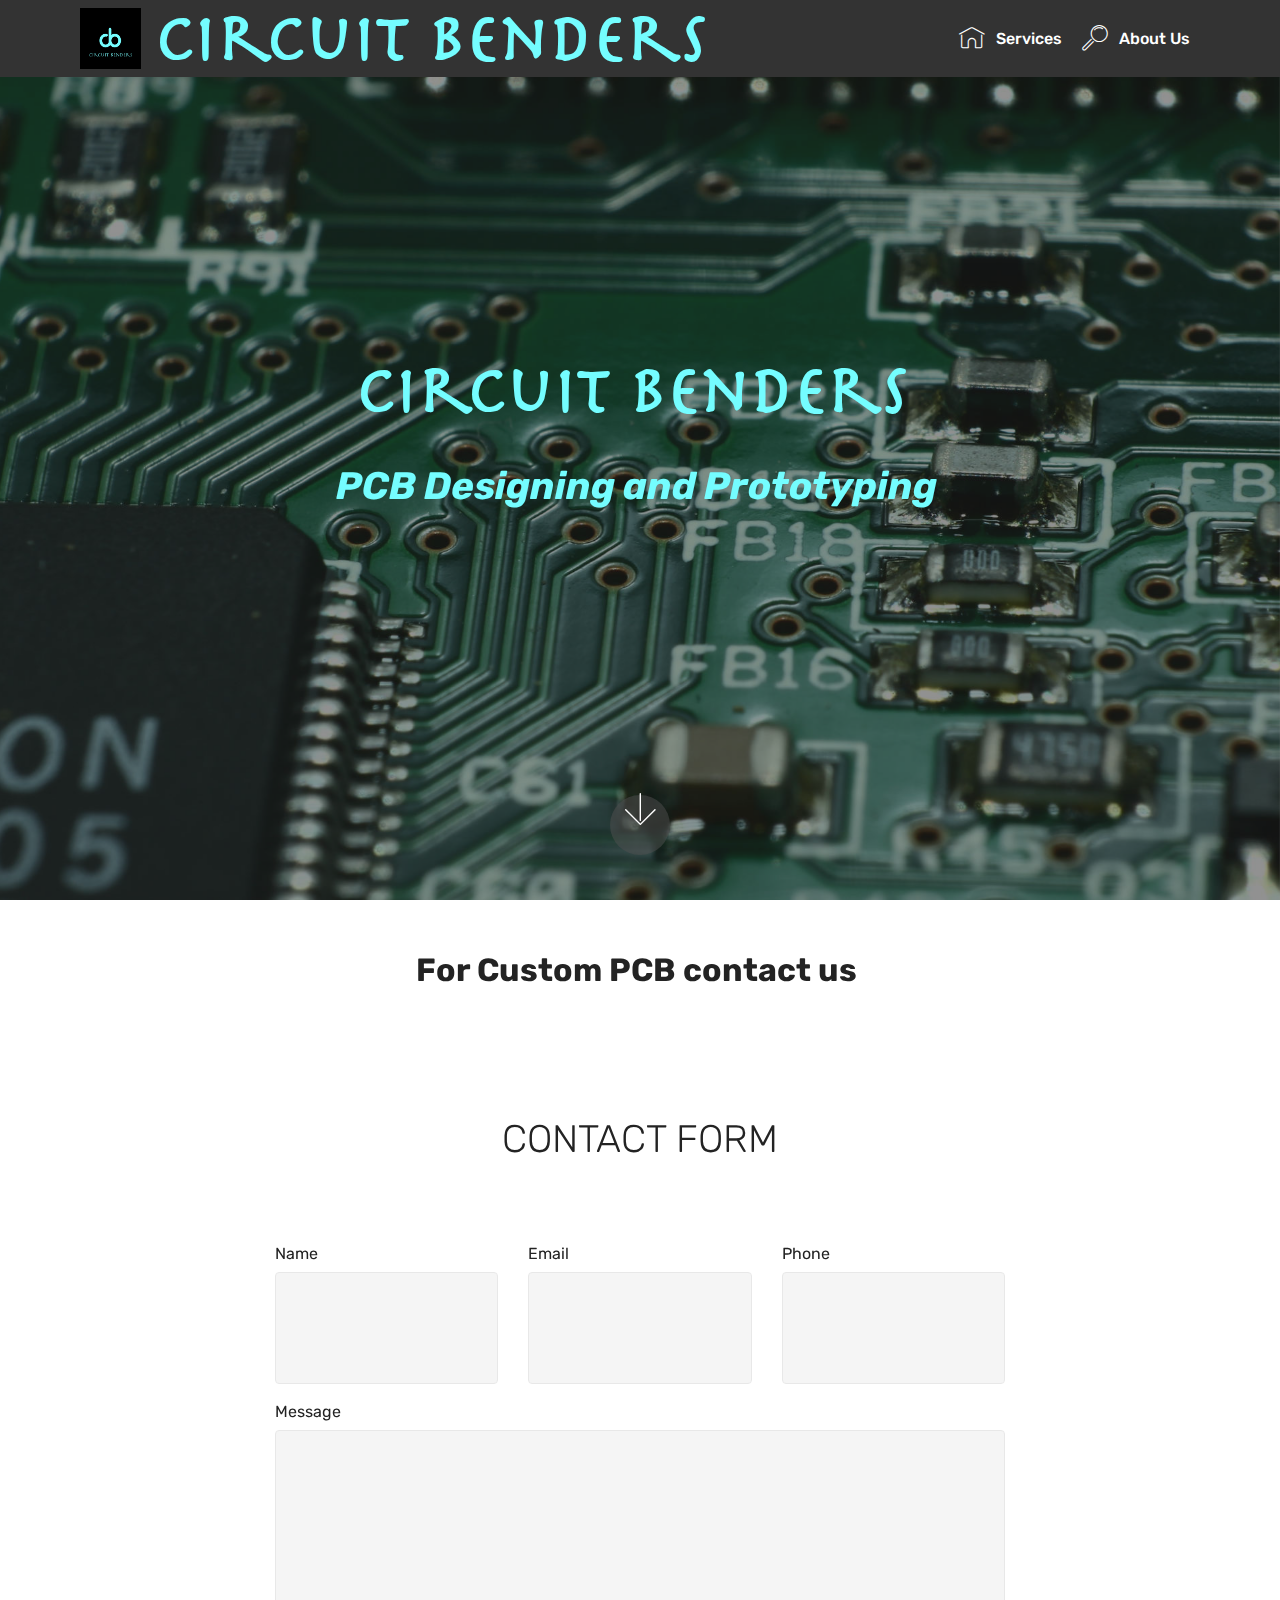
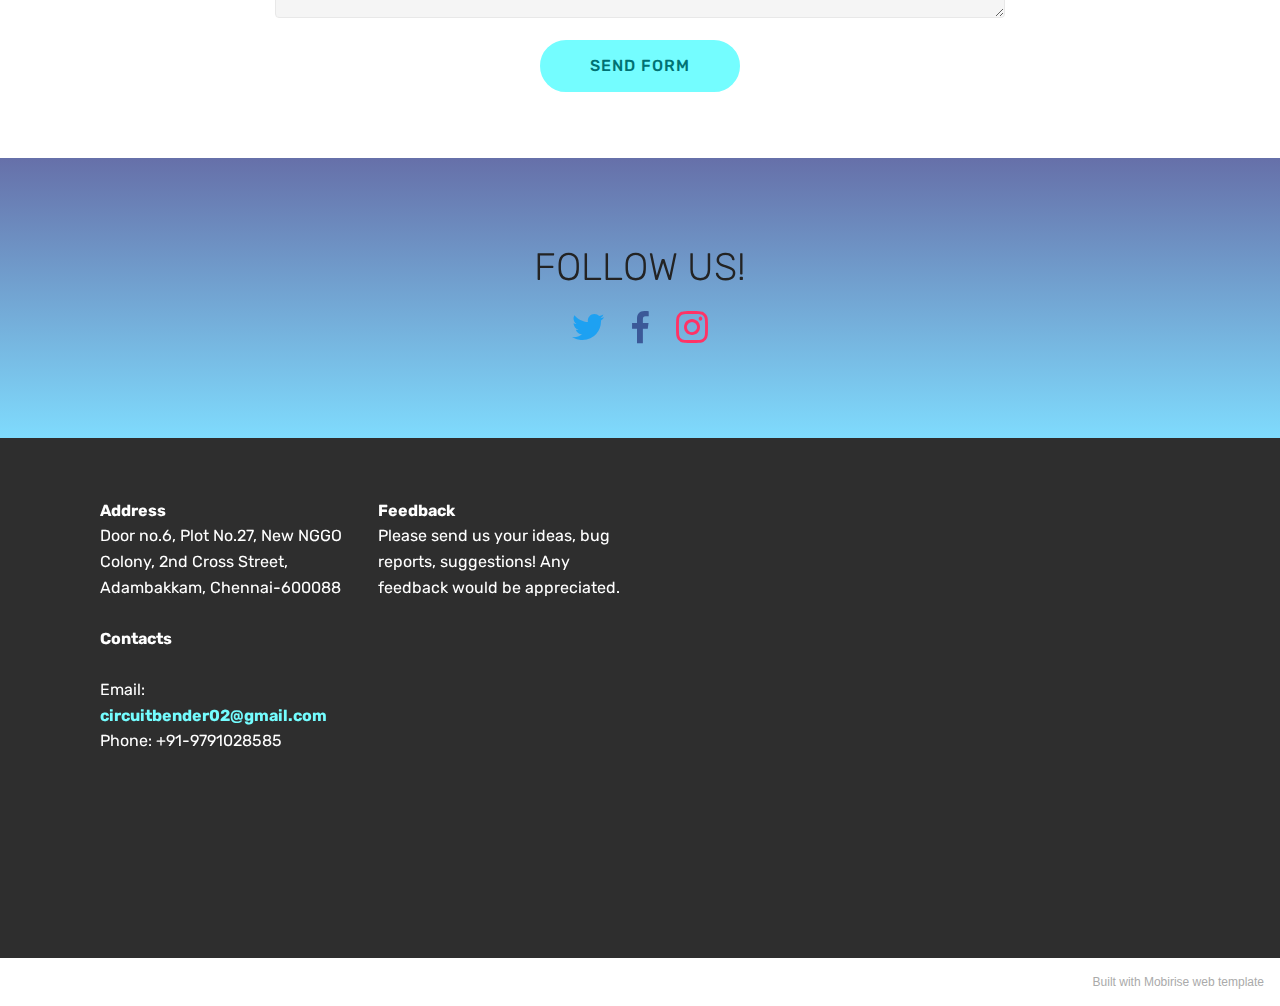
==== commit 5973b4fd: "Add files via upload" ====
--- a/index.html
+++ b/index.html
@@ -126,7 +126,7 @@
         <div class="row justify-content-center">
             <div class="media-container-column col-lg-8" data-form-type="formoid">
                 <!---Formbuilder Form--->
-                <form action="https://mobirise.eu/" method="POST" class="mbr-form form-with-styler" data-form-title="Mobirise Form"><input type="hidden" name="email" data-form-email="true" value="QxLmJGAhn90bGfFWb+CrVp/N07BT0Oj6RIMGGAzAqhkWkDI05FFU5hI7VqQXwrmq+ExH/k6noC/QkANe1vZsLxLw4zV8zGP48HjcEn6+pDwngU69PwZKUEs7cv3iz4iQ">
+                <form action="https://mobirise.eu/" method="POST" class="mbr-form form-with-styler" data-form-title="Mobirise Form"><input type="hidden" name="email" data-form-email="true" value="69AiNLOo8d0u5WHRqYbazRag48P0Yn246NCMF12Ez7zFJIa5SHwA/bnWBp6EaETrzvFhRQggaWDvh4o7JFyMZbsJefOcmRNTiLBCKu7hwNsSwJFQ3cTsbATIcel0/ErZ">
                     <div class="row">
                         <div hidden="hidden" data-form-alert="" class="alert alert-success col-12">Thanks for filling out the form! We will Reach you soon</div>
                         <div hidden="hidden" data-form-alert-danger="" class="alert alert-danger col-12">
@@ -215,12 +215,12 @@
                 </p>
             </div>
             <div class="col-12 col-md-6">
-                <div class="google-map"><iframe frameborder="0" style="border:0" src="https://www.google.com/maps/embed/v1/place?key=AIzaSyDk89J4FSunMF33ruMVWJaJht_Ro0kvoXs&amp;q=iframe" allowfullscreen=""></iframe></div>
+                <div class="google-map"><iframe frameborder="0" style="border:0" src="https://www.google.com/maps/embed/v1/place?key=AIzaSyCZI5F_k6S1k46ujh0SNrapM89f7mJxd30&amp;q=circuit benders" allowfullscreen=""></iframe></div>
             </div>
         </div>
         
     </div>
-</section><section style="background-color: #fff; font-family: -apple-system, BlinkMacSystemFont, 'Segoe UI', 'Roboto', 'Helvetica Neue', Arial, sans-serif; color:#aaa; font-size:12px; padding: 0; align-items: center; display: flex;"><a href="https://mobirise.site/f" style="flex: 1 1; height: 3rem; padding-left: 1rem;"></a><p style="flex: 0 0 auto; margin:0; padding-right:1rem;">Built with Mobirise - <a href="https://mobirise.site/m" style="color:#aaa;">Check this</a></p></section><script src="assets/web/assets/jquery/jquery.min.js"></script>  <script src="assets/popper/popper.min.js"></script>  <script src="assets/bootstrap/js/bootstrap.min.js"></script>  <script src="assets/tether/tether.min.js"></script>  <script src="assets/smoothscroll/smooth-scroll.js"></script>  <script src="assets/dropdown/js/nav-dropdown.js"></script>  <script src="assets/dropdown/js/navbar-dropdown.js"></script>  <script src="assets/touchswipe/jquery.touch-swipe.min.js"></script>  <script src="assets/parallax/jarallax.min.js"></script>  <script src="assets/sociallikes/social-likes.js"></script>  <script src="assets/theme/js/script.js"></script>  <script src="assets/formoid/formoid.min.js"></script>  
+</section><section style="background-color: #fff; font-family: -apple-system, BlinkMacSystemFont, 'Segoe UI', 'Roboto', 'Helvetica Neue', Arial, sans-serif; color:#aaa; font-size:12px; padding: 0; align-items: center; display: flex;"><a href="https://mobirise.site/f" style="flex: 1 1; height: 3rem; padding-left: 1rem;"></a><p style="flex: 0 0 auto; margin:0; padding-right:1rem;">Built with <a href="https://mobirise.site/b" style="color:#aaa;">Mobirise</a> web template</p></section><script src="assets/web/assets/jquery/jquery.min.js"></script>  <script src="assets/popper/popper.min.js"></script>  <script src="assets/bootstrap/js/bootstrap.min.js"></script>  <script src="assets/tether/tether.min.js"></script>  <script src="assets/smoothscroll/smooth-scroll.js"></script>  <script src="assets/dropdown/js/nav-dropdown.js"></script>  <script src="assets/dropdown/js/navbar-dropdown.js"></script>  <script src="assets/touchswipe/jquery.touch-swipe.min.js"></script>  <script src="assets/parallax/jarallax.min.js"></script>  <script src="assets/sociallikes/social-likes.js"></script>  <script src="assets/theme/js/script.js"></script>  <script src="assets/formoid/formoid.min.js"></script>  
   
   
 </body>
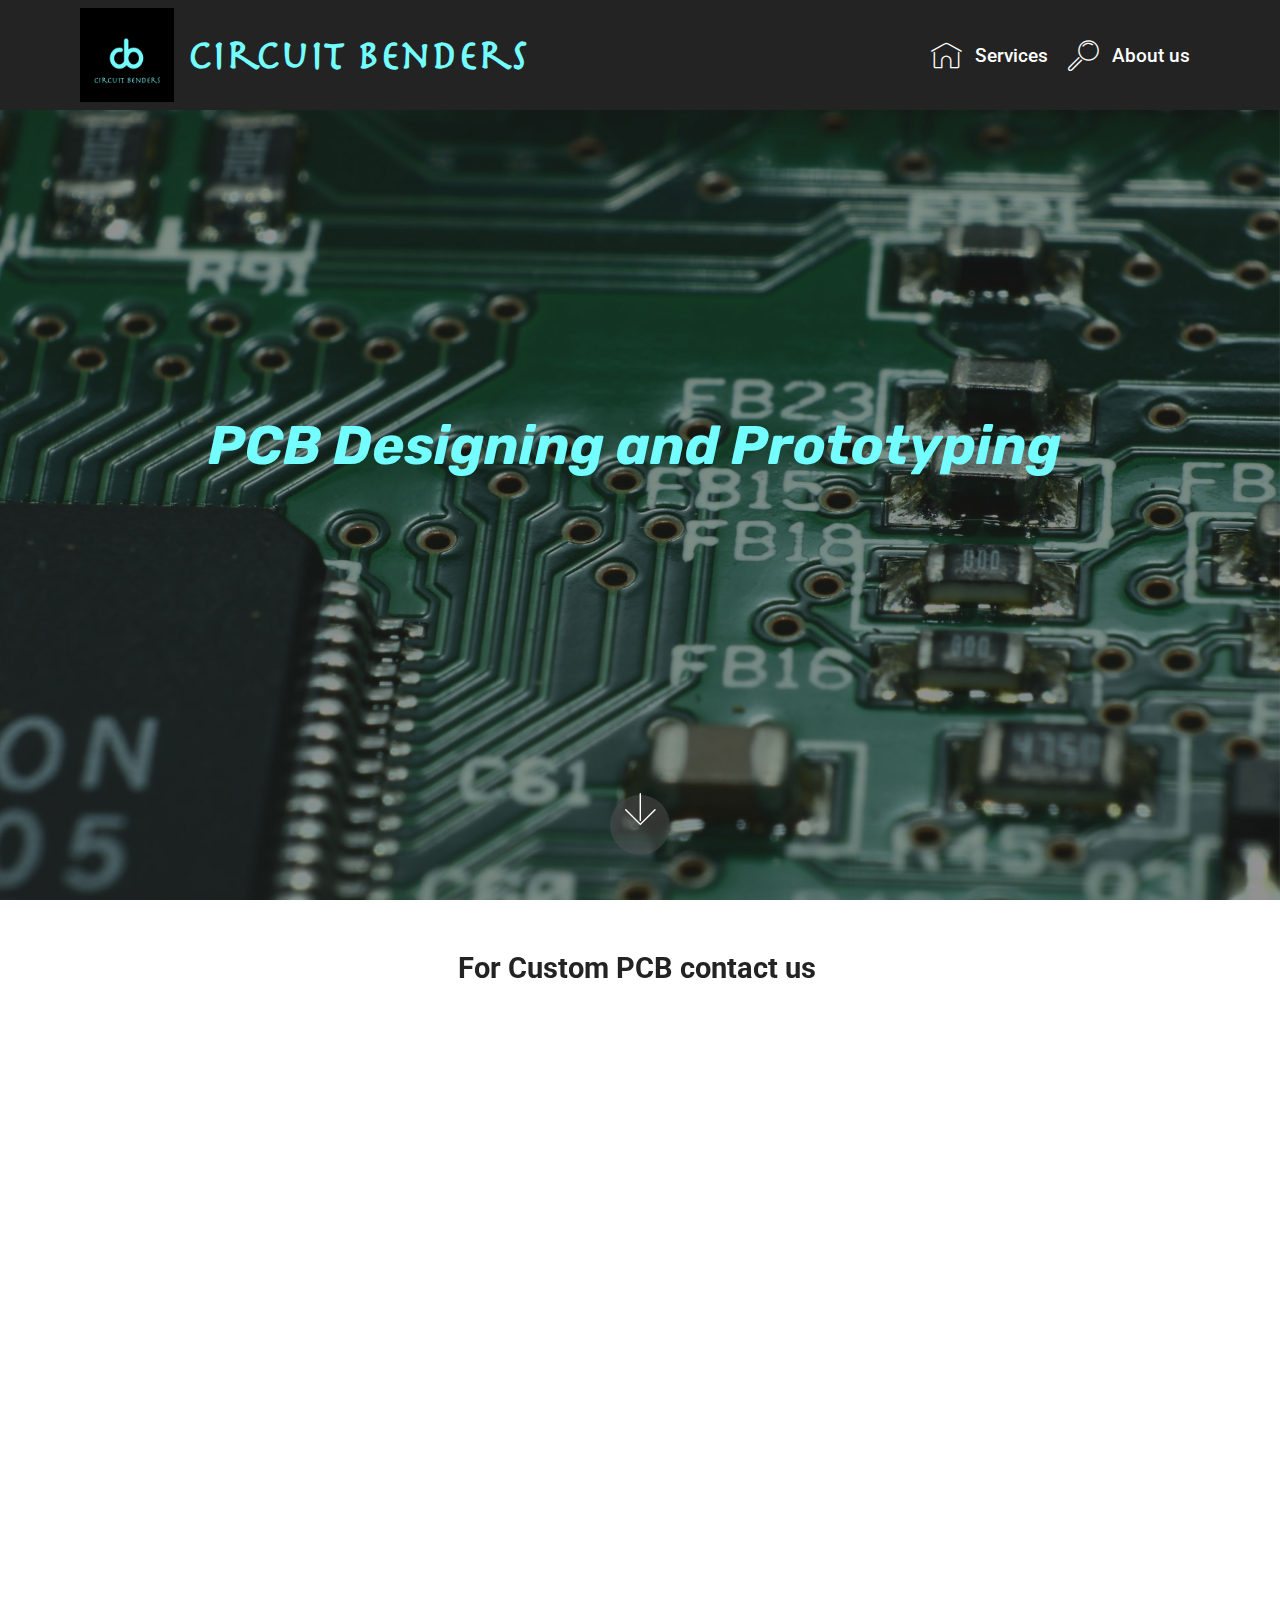
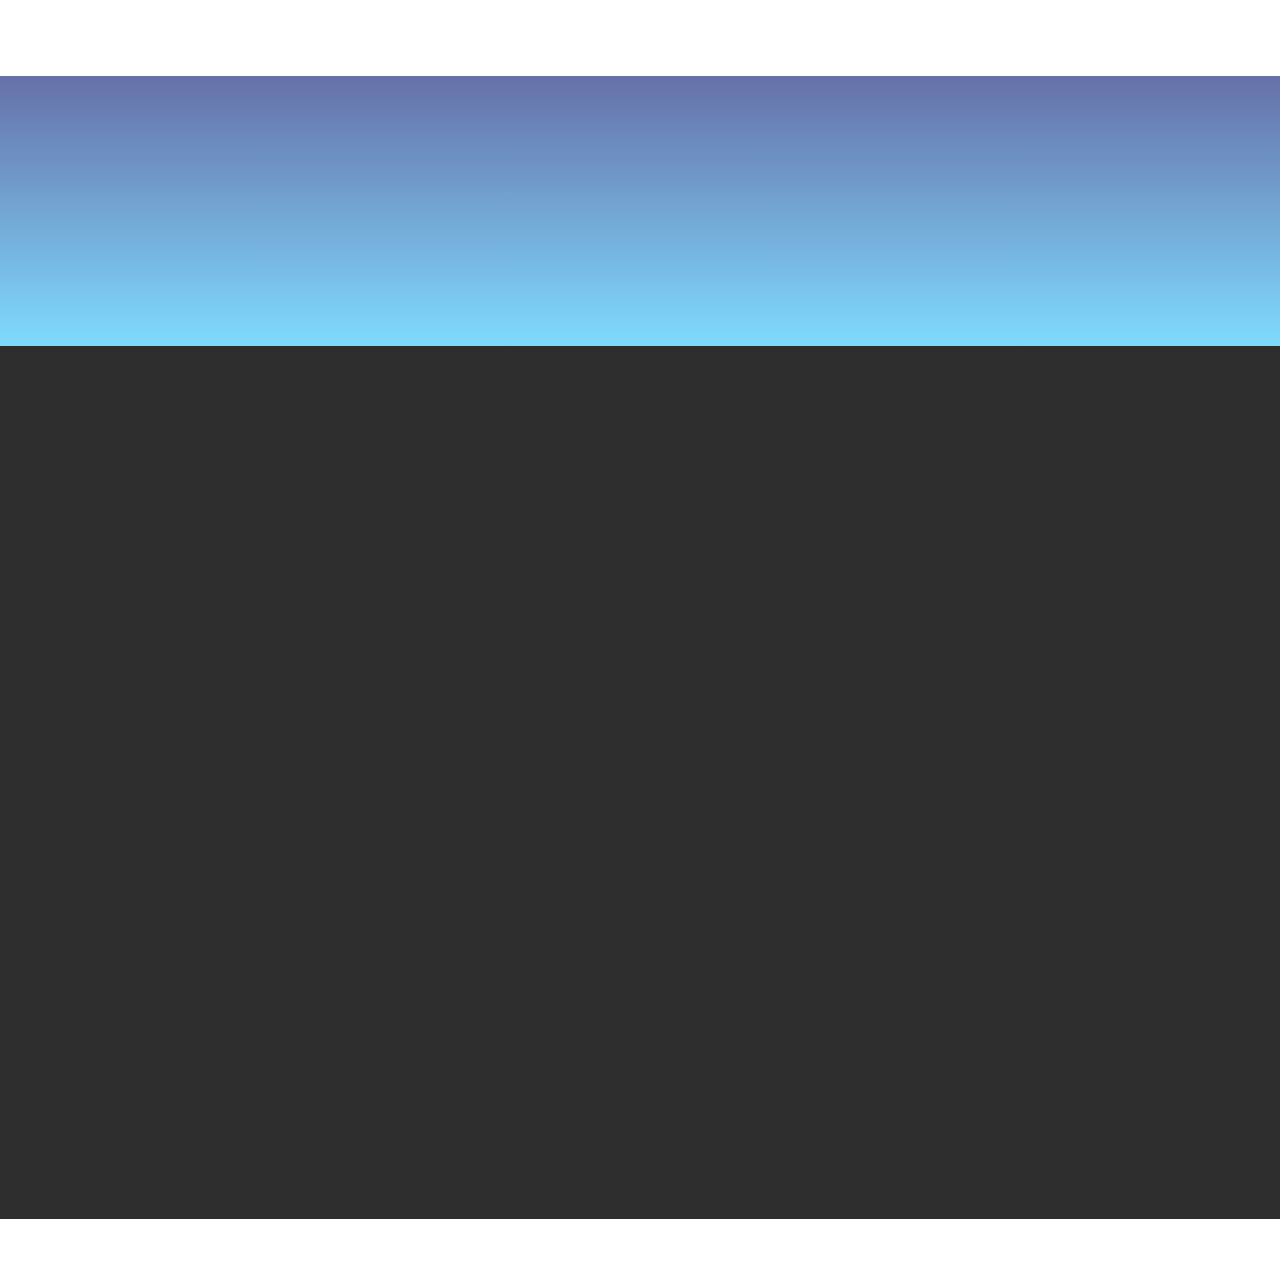
==== commit 81019076: "Add files via upload" ====
--- a/index.html
+++ b/index.html
@@ -21,6 +21,7 @@
   <link rel="stylesheet" href="assets/bootstrap/css/bootstrap-reboot.min.css">
   <link rel="stylesheet" href="assets/tether/tether.min.css">
   <link rel="stylesheet" href="assets/dropdown/css/style.css">
+  <link rel="stylesheet" href="assets/animatecss/animate.min.css">
   <link rel="stylesheet" href="assets/socicon/css/styles.css">
   <link rel="stylesheet" href="assets/theme/css/style.css">
   <link href="assets/fonts/style.css" rel="stylesheet">
@@ -48,26 +49,21 @@
         <div class="menu-logo">
             <div class="navbar-brand">
                 <span class="navbar-logo">
-                    <a href="index.html#top">
-                         <img src="assets/images/logo-121x121.png" alt="Mobirise" style="height: 3.8rem;">
+                    <a href="index.html"#top>
+                         <img src="assets/images/logo-121x121.png" alt="Mobirise" style="height: 5.9rem;">
                     </a>
                 </span>
-                <span class="navbar-caption-wrap"><a class="navbar-caption text-primary display-1" href="index.html">Circuit Benders</a></span>
+                <span class="navbar-caption-wrap"><a class="navbar-caption text-primary display-1" href="index.html"#top><br>Circuit Benders&nbsp;<br><br></a></span>
             </div>
         </div>
         <div class="collapse navbar-collapse" id="navbarSupportedContent">
             <ul class="navbar-nav nav-dropdown nav-right" data-app-modern-menu="true"><li class="nav-item">
-                    <a class="nav-link link text-white text-primary display-4" href="Service.html#top">
-                        <span class="mbri-home mbr-iconfont mbr-iconfont-btn"></span>
-                        Services
-                    </a>
-                </li>
-                <li class="nav-item">
-                    <a class="nav-link link text-white text-primary display-4" href="Aboutus.html#top">
-                        <span class="mbri-search mbr-iconfont mbr-iconfont-btn"></span>
-                        About Us
-                    </a>
-                </li></ul>
+                    <a class="nav-link link text-white text-primary display-4" href="Service.html"#top><span class="mbri-home mbr-iconfont mbr-iconfont-btn"></span>
+                        
+                        <br>Services<br>&nbsp;</a>
+                </li><li class="nav-item"><a class="nav-link link text-white text-primary display-4" href="Aboutus.html"#top><span class="mbri-search mbr-iconfont mbr-iconfont-btn"></span>
+                        
+                        <br>About us<br><br></a></li></ul>
             
         </div>
     </nav>
@@ -82,7 +78,7 @@
     <div class="container align-center">
         <div class="row justify-content-md-center">
             <div class="mbr-white col-md-10">
-                <h1 class="mbr-section-title mbr-bold pb-3 mbr-fonts-style display-1">Circuit Benders&nbsp;</h1>
+                <h1 class="mbr-section-title mbr-bold pb-3 mbr-fonts-style display-7"></h1>
                 
                 <p class="mbr-text pb-3 mbr-fonts-style display-2"><em><strong>PCB Designing and Prototyping&nbsp;</strong></em></p>
                 
@@ -102,7 +98,7 @@
 
     <div class="container">
         <div class="media-container-row">
-            <div class="mbr-text col-12 mbr-fonts-style display-7 col-md-8"><strong>For Custom PCB contact us&nbsp;</strong></div>
+            <div class="mbr-text col-12 mbr-fonts-style display-5 col-md-8"><strong>For Custom PCB contact us&nbsp;</strong></div>
         </div>
     </div>
 </section>
@@ -115,7 +111,7 @@
     <div class="container">
         <div class="row justify-content-center">
             <div class="title col-12 col-lg-8">
-                <h2 class="mbr-section-title align-center pb-3 mbr-fonts-style display-2">
+                <h2 class="mbr-section-title align-center pb-3 mbr-fonts-style display-5">
                     CONTACT FORM
                 </h2>
                 <h3 class="mbr-section-subtitle align-center mbr-light pb-3 mbr-fonts-style display-5"></h3>
@@ -126,7 +122,7 @@
         <div class="row justify-content-center">
             <div class="media-container-column col-lg-8" data-form-type="formoid">
                 <!---Formbuilder Form--->
-                <form action="https://mobirise.eu/" method="POST" class="mbr-form form-with-styler" data-form-title="Mobirise Form"><input type="hidden" name="email" data-form-email="true" value="69AiNLOo8d0u5WHRqYbazRag48P0Yn246NCMF12Ez7zFJIa5SHwA/bnWBp6EaETrzvFhRQggaWDvh4o7JFyMZbsJefOcmRNTiLBCKu7hwNsSwJFQ3cTsbATIcel0/ErZ">
+                <form action="https://mobirise.eu/" method="POST" class="mbr-form form-with-styler" data-form-title="Mobirise Form"><input type="hidden" name="email" data-form-email="true" value="XE/7Z6swmY3u0ab4tRSWJKqmhf/KyQkxaghlroEPLY6mXqIdh/2pE/N07KhIaFjcx4diKZ8vznu8N88ef0mCNShsJ5+Tlq3M/gXqMLXWTQnJgZRD2sZ4CM2UkSovHjTQ">
                     <div class="row">
                         <div hidden="hidden" data-form-alert="" class="alert alert-success col-12">Thanks for filling out the form! We will Reach you soon</div>
                         <div hidden="hidden" data-form-alert-danger="" class="alert alert-danger col-12">
@@ -168,7 +164,7 @@
     <div class="container">
         <div class="media-container-row">
             <div class="col-md-8 align-center">
-                <h2 class="pb-3 mbr-fonts-style display-2">
+                <h2 class="pb-3 mbr-fonts-style display-7">
                     FOLLOW US!
                 </h2>
                 <div class="social-list pl-0 mb-0">
@@ -179,7 +175,7 @@
                         <span class="px-2 mbr-iconfont mbr-iconfont-social socicon-facebook socicon" style="color: rgb(59, 89, 152); fill: rgb(59, 89, 152);"></span>
                     </a>
                     <a href="https://www.instagram.com/circuit_benders/" target="_blank">
-                        <span class="px-2 mbr-iconfont mbr-iconfont-social socicon-instagram socicon"></span>
+                        <span class="px-2 mbr-iconfont mbr-iconfont-social socicon-instagram socicon" style="color: rgb(255, 51, 102); fill: rgb(255, 51, 102);"></span>
                     </a>
                     <a href="https://www.youtube.com/c/mobirise" target="_blank">
                         
@@ -215,13 +211,14 @@
                 </p>
             </div>
             <div class="col-12 col-md-6">
-                <div class="google-map"><iframe frameborder="0" style="border:0" src="https://www.google.com/maps/embed/v1/place?key=AIzaSyCZI5F_k6S1k46ujh0SNrapM89f7mJxd30&amp;q=circuit benders" allowfullscreen=""></iframe></div>
+                <div class="google-map"><iframe frameborder="0" style="border:0" src="https://www.google.com/maps/embed/v1/place?key=AIzaSyCNveGQ9bfpKFwWzQLLftrR9hNiHwdqQG8&amp;q=circuit benders" allowfullscreen=""></iframe></div>
             </div>
         </div>
         
     </div>
-</section><section style="background-color: #fff; font-family: -apple-system, BlinkMacSystemFont, 'Segoe UI', 'Roboto', 'Helvetica Neue', Arial, sans-serif; color:#aaa; font-size:12px; padding: 0; align-items: center; display: flex;"><a href="https://mobirise.site/f" style="flex: 1 1; height: 3rem; padding-left: 1rem;"></a><p style="flex: 0 0 auto; margin:0; padding-right:1rem;">Built with <a href="https://mobirise.site/b" style="color:#aaa;">Mobirise</a> web template</p></section><script src="assets/web/assets/jquery/jquery.min.js"></script>  <script src="assets/popper/popper.min.js"></script>  <script src="assets/bootstrap/js/bootstrap.min.js"></script>  <script src="assets/tether/tether.min.js"></script>  <script src="assets/smoothscroll/smooth-scroll.js"></script>  <script src="assets/dropdown/js/nav-dropdown.js"></script>  <script src="assets/dropdown/js/navbar-dropdown.js"></script>  <script src="assets/touchswipe/jquery.touch-swipe.min.js"></script>  <script src="assets/parallax/jarallax.min.js"></script>  <script src="assets/sociallikes/social-likes.js"></script>  <script src="assets/theme/js/script.js"></script>  <script src="assets/formoid/formoid.min.js"></script>  
-  
-  
-</body>
+</section><section style="background-color: #fff; font-family: -apple-system, BlinkMacSystemFont, 'Segoe UI', 'Roboto', 'Helvetica Neue', Arial, sans-serif; color:#aaa; font-size:12px; padding: 0; align-items: center; display: flex;"><a href="https://mobirise.site/t" style="flex: 1 1; height: 3rem; padding-left: 1rem;"></a><p style="flex: 0 0 auto; margin:0; padding-right:1rem;"><a href="https://mobirise.site/d" style="color:#aaa;">This website</a> was made with Mobirise</p></section><script src="assets/web/assets/jquery/jquery.min.js"></script>  <script src="assets/popper/popper.min.js"></script>  <script src="assets/bootstrap/js/bootstrap.min.js"></script>  <script src="assets/tether/tether.min.js"></script>  <script src="assets/smoothscroll/smooth-scroll.js"></script>  <script src="assets/dropdown/js/nav-dropdown.js"></script>  <script src="assets/dropdown/js/navbar-dropdown.js"></script>  <script src="assets/touchswipe/jquery.touch-swipe.min.js"></script>  <script src="assets/viewportchecker/jquery.viewportchecker.js"></script>  <script src="assets/parallax/jarallax.min.js"></script>  <script src="assets/sociallikes/social-likes.js"></script>  <script src="assets/theme/js/script.js"></script>  <script src="assets/formoid/formoid.min.js"></script>  
+  
+  
+  <input name="animation" type="hidden">
+  </body>
 </html>--- a/assets/mobirise/css/mbr-additional.css
+++ b/assets/mobirise/css/mbr-additional.css
@@ -1,5 +1,5 @@
 @import url(https://fonts.googleapis.com/css?family=Rubik:300,400,500,600,700,800,900,300i,400i,500i,600i,700i,800i,900i&display=swap);
-
+@import url(https://fonts.googleapis.com/css?family=Roboto:100,100i,300,300i,400,400i,500,500i,700,700i,900,900i&display=swap);
 
 
 
@@ -8,43 +8,43 @@
 }
 .display-1 {
   font-family: 'herculanum';
-  font-size: 4.25rem;
+  font-size: 2.6rem;
   font-display: swap;
 }
 .display-1 > .mbr-iconfont {
-  font-size: 6.8rem;
+  font-size: 4.16rem;
 }
 .display-2 {
   font-family: 'Rubik', sans-serif;
-  font-size: 2.4rem;
+  font-size: 3.4rem;
   font-display: swap;
 }
 .display-2 > .mbr-iconfont {
-  font-size: 3.84rem;
+  font-size: 5.44rem;
 }
 .display-4 {
-  font-family: 'Rubik', sans-serif;
-  font-size: 1rem;
+  font-family: 'Roboto', sans-serif;
+  font-size: 1.2rem;
   font-display: swap;
 }
 .display-4 > .mbr-iconfont {
-  font-size: 1.6rem;
+  font-size: 1.92rem;
 }
 .display-5 {
-  font-family: 'Rubik', sans-serif;
-  font-size: 1rem;
+  font-family: 'Roboto', sans-serif;
+  font-size: 1.8rem;
   font-display: swap;
 }
 .display-5 > .mbr-iconfont {
-  font-size: 1.6rem;
+  font-size: 2.88rem;
 }
 .display-7 {
-  font-family: 'Rubik', sans-serif;
-  font-size: 2rem;
+  font-family: 'herculanum';
+  font-size: 1.8rem;
   font-display: swap;
 }
 .display-7 > .mbr-iconfont {
-  font-size: 3.2rem;
+  font-size: 2.88rem;
 }
 /* ---- Fluid typography for mobile devices ---- */
 /* 1.4 - font scale ratio ( bootstrap == 1.42857 ) */
@@ -53,24 +53,24 @@
 /* 0.65 - min scale variable, may vary */
 @media (max-width: 768px) {
   .display-1 {
-    font-size: 3.4rem;
-    font-size: calc( 2.1374999999999997rem + (4.25 - 2.1374999999999997) * ((100vw - 20rem) / (48 - 20)));
-    line-height: calc( 1.4 * (2.1374999999999997rem + (4.25 - 2.1374999999999997) * ((100vw - 20rem) / (48 - 20))));
+    font-size: 2.08rem;
+    font-size: calc( 1.56rem + (2.6 - 1.56) * ((100vw - 20rem) / (48 - 20)));
+    line-height: calc( 1.4 * (1.56rem + (2.6 - 1.56) * ((100vw - 20rem) / (48 - 20))));
   }
   .display-2 {
-    font-size: 1.92rem;
-    font-size: calc( 1.49rem + (2.4 - 1.49) * ((100vw - 20rem) / (48 - 20)));
-    line-height: calc( 1.4 * (1.49rem + (2.4 - 1.49) * ((100vw - 20rem) / (48 - 20))));
+    font-size: 2.72rem;
+    font-size: calc( 1.8399999999999999rem + (3.4 - 1.8399999999999999) * ((100vw - 20rem) / (48 - 20)));
+    line-height: calc( 1.4 * (1.8399999999999999rem + (3.4 - 1.8399999999999999) * ((100vw - 20rem) / (48 - 20))));
   }
   .display-4 {
-    font-size: 0.8rem;
-    font-size: calc( 1rem + (1 - 1) * ((100vw - 20rem) / (48 - 20)));
-    line-height: calc( 1.4 * (1rem + (1 - 1) * ((100vw - 20rem) / (48 - 20))));
+    font-size: 0.96rem;
+    font-size: calc( 1.07rem + (1.2 - 1.07) * ((100vw - 20rem) / (48 - 20)));
+    line-height: calc( 1.4 * (1.07rem + (1.2 - 1.07) * ((100vw - 20rem) / (48 - 20))));
   }
   .display-5 {
-    font-size: 0.8rem;
-    font-size: calc( 1rem + (1 - 1) * ((100vw - 20rem) / (48 - 20)));
-    line-height: calc( 1.4 * (1rem + (1 - 1) * ((100vw - 20rem) / (48 - 20))));
+    font-size: 1.44rem;
+    font-size: calc( 1.28rem + (1.8 - 1.28) * ((100vw - 20rem) / (48 - 20)));
+    line-height: calc( 1.4 * (1.28rem + (1.8 - 1.28) * ((100vw - 20rem) / (48 - 20))));
   }
 }
 /* Buttons */
@@ -545,12 +545,12 @@
   display: none;
 }
 .form-control {
-  font-family: 'Rubik', sans-serif;
-  font-size: 2rem;
+  font-family: 'herculanum';
+  font-size: 1.8rem;
   font-display: swap;
 }
 .form-control > .mbr-iconfont {
-  font-size: 3.2rem;
+  font-size: 2.88rem;
 }
 blockquote {
   border-color: #74fdff;
@@ -685,12 +685,12 @@
 }
 .cid-seYfX4NO5e .navbar {
   padding: .5rem 0;
-  background: #333333;
+  background: #232323;
   transition: none;
   min-height: 77px;
 }
 .cid-seYfX4NO5e .navbar-dropdown.bg-color.transparent.opened {
-  background: #333333;
+  background: #232323;
 }
 .cid-seYfX4NO5e a {
   font-style: normal;
@@ -781,7 +781,7 @@
   padding-bottom: 0;
 }
 .cid-seYfX4NO5e .dropdown .dropdown-menu {
-  background: #333333;
+  background: #232323;
   visibility: hidden;
   display: block;
   position: absolute;
@@ -933,7 +933,7 @@
 }
 @media (min-width: 1024px) {
   .cid-seYfX4NO5e .collapsed:not(.navbar-short) .navbar-collapse {
-    max-height: calc(98.5vh - 3.8rem);
+    max-height: calc(98.5vh - 5rem);
   }
 }
 .cid-seYfX4NO5e .collapsed button.navbar-toggler {
@@ -1115,8 +1115,8 @@
   text-align: center;
 }
 .cid-seYxrtn5Bp {
-  padding-top: 60px;
-  padding-bottom: 60px;
+  padding-top: 15px;
+  padding-bottom: 0px;
   background-color: #ffffff;
 }
 .cid-seYxrtn5Bp .title {
@@ -1137,6 +1137,9 @@
 }
 .cid-seYxrtn5Bp H2 {
   text-align: center;
+}
+.cid-seYxrtn5Bp LABEL {
+  text-align: left;
 }
 .cid-sfajNl5xas {
   padding-top: 90px;
@@ -1145,7 +1148,7 @@
 }
 .cid-sfajNl5xas .mbr-iconfont-social {
   font-size: 32px;
-  color: #ff3366;
+  color: #149dcc;
 }
 .cid-sfajNl5xas .social-list a:focus {
   text-decoration: none;
@@ -1240,12 +1243,12 @@
 }
 .cid-seYfX4NO5e .navbar {
   padding: .5rem 0;
-  background: #333333;
+  background: #232323;
   transition: none;
   min-height: 77px;
 }
 .cid-seYfX4NO5e .navbar-dropdown.bg-color.transparent.opened {
-  background: #333333;
+  background: #232323;
 }
 .cid-seYfX4NO5e a {
   font-style: normal;
@@ -1336,7 +1339,7 @@
   padding-bottom: 0;
 }
 .cid-seYfX4NO5e .dropdown .dropdown-menu {
-  background: #333333;
+  background: #232323;
   visibility: hidden;
   display: block;
   position: absolute;
@@ -1488,7 +1491,7 @@
 }
 @media (min-width: 1024px) {
   .cid-seYfX4NO5e .collapsed:not(.navbar-short) .navbar-collapse {
-    max-height: calc(98.5vh - 3.8rem);
+    max-height: calc(98.5vh - 5rem);
   }
 }
 .cid-seYfX4NO5e .collapsed button.navbar-toggler {
@@ -1889,12 +1892,12 @@
 }
 .cid-seYfX4NO5e .navbar {
   padding: .5rem 0;
-  background: #333333;
+  background: #232323;
   transition: none;
   min-height: 77px;
 }
 .cid-seYfX4NO5e .navbar-dropdown.bg-color.transparent.opened {
-  background: #333333;
+  background: #232323;
 }
 .cid-seYfX4NO5e a {
   font-style: normal;
@@ -1985,7 +1988,7 @@
   padding-bottom: 0;
 }
 .cid-seYfX4NO5e .dropdown .dropdown-menu {
-  background: #333333;
+  background: #232323;
   visibility: hidden;
   display: block;
   position: absolute;
@@ -2137,7 +2140,7 @@
 }
 @media (min-width: 1024px) {
   .cid-seYfX4NO5e .collapsed:not(.navbar-short) .navbar-collapse {
-    max-height: calc(98.5vh - 3.8rem);
+    max-height: calc(98.5vh - 5rem);
   }
 }
 .cid-seYfX4NO5e .collapsed button.navbar-toggler {
@@ -2296,7 +2299,7 @@
   color: #c1c1c1 !important;
 }
 .cid-sfaHBiYdAJ {
-  padding-top: 45px;
+  padding-top: 120px;
   padding-bottom: 45px;
   background: #ffffff;
 }
--- a/assets/mobirise/css/mbr-additional.css
+++ b/assets/mobirise/css/mbr-additional.css
@@ -1,5 +1,5 @@
 @import url(https://fonts.googleapis.com/css?family=Rubik:300,400,500,600,700,800,900,300i,400i,500i,600i,700i,800i,900i&display=swap);
-
+@import url(https://fonts.googleapis.com/css?family=Roboto:100,100i,300,300i,400,400i,500,500i,700,700i,900,900i&display=swap);
 
 
 
@@ -8,43 +8,43 @@
 }
 .display-1 {
   font-family: 'herculanum';
-  font-size: 4.25rem;
+  font-size: 2.6rem;
   font-display: swap;
 }
 .display-1 > .mbr-iconfont {
-  font-size: 6.8rem;
+  font-size: 4.16rem;
 }
 .display-2 {
   font-family: 'Rubik', sans-serif;
-  font-size: 2.4rem;
+  font-size: 3.4rem;
   font-display: swap;
 }
 .display-2 > .mbr-iconfont {
-  font-size: 3.84rem;
+  font-size: 5.44rem;
 }
 .display-4 {
-  font-family: 'Rubik', sans-serif;
-  font-size: 1rem;
+  font-family: 'Roboto', sans-serif;
+  font-size: 1.2rem;
   font-display: swap;
 }
 .display-4 > .mbr-iconfont {
-  font-size: 1.6rem;
+  font-size: 1.92rem;
 }
 .display-5 {
-  font-family: 'Rubik', sans-serif;
-  font-size: 1rem;
+  font-family: 'Roboto', sans-serif;
+  font-size: 1.8rem;
   font-display: swap;
 }
 .display-5 > .mbr-iconfont {
-  font-size: 1.6rem;
+  font-size: 2.88rem;
 }
 .display-7 {
-  font-family: 'Rubik', sans-serif;
-  font-size: 2rem;
+  font-family: 'herculanum';
+  font-size: 1.8rem;
   font-display: swap;
 }
 .display-7 > .mbr-iconfont {
-  font-size: 3.2rem;
+  font-size: 2.88rem;
 }
 /* ---- Fluid typography for mobile devices ---- */
 /* 1.4 - font scale ratio ( bootstrap == 1.42857 ) */
@@ -53,24 +53,24 @@
 /* 0.65 - min scale variable, may vary */
 @media (max-width: 768px) {
   .display-1 {
-    font-size: 3.4rem;
-    font-size: calc( 2.1374999999999997rem + (4.25 - 2.1374999999999997) * ((100vw - 20rem) / (48 - 20)));
-    line-height: calc( 1.4 * (2.1374999999999997rem + (4.25 - 2.1374999999999997) * ((100vw - 20rem) / (48 - 20))));
+    font-size: 2.08rem;
+    font-size: calc( 1.56rem + (2.6 - 1.56) * ((100vw - 20rem) / (48 - 20)));
+    line-height: calc( 1.4 * (1.56rem + (2.6 - 1.56) * ((100vw - 20rem) / (48 - 20))));
   }
   .display-2 {
-    font-size: 1.92rem;
-    font-size: calc( 1.49rem + (2.4 - 1.49) * ((100vw - 20rem) / (48 - 20)));
-    line-height: calc( 1.4 * (1.49rem + (2.4 - 1.49) * ((100vw - 20rem) / (48 - 20))));
+    font-size: 2.72rem;
+    font-size: calc( 1.8399999999999999rem + (3.4 - 1.8399999999999999) * ((100vw - 20rem) / (48 - 20)));
+    line-height: calc( 1.4 * (1.8399999999999999rem + (3.4 - 1.8399999999999999) * ((100vw - 20rem) / (48 - 20))));
   }
   .display-4 {
-    font-size: 0.8rem;
-    font-size: calc( 1rem + (1 - 1) * ((100vw - 20rem) / (48 - 20)));
-    line-height: calc( 1.4 * (1rem + (1 - 1) * ((100vw - 20rem) / (48 - 20))));
+    font-size: 0.96rem;
+    font-size: calc( 1.07rem + (1.2 - 1.07) * ((100vw - 20rem) / (48 - 20)));
+    line-height: calc( 1.4 * (1.07rem + (1.2 - 1.07) * ((100vw - 20rem) / (48 - 20))));
   }
   .display-5 {
-    font-size: 0.8rem;
-    font-size: calc( 1rem + (1 - 1) * ((100vw - 20rem) / (48 - 20)));
-    line-height: calc( 1.4 * (1rem + (1 - 1) * ((100vw - 20rem) / (48 - 20))));
+    font-size: 1.44rem;
+    font-size: calc( 1.28rem + (1.8 - 1.28) * ((100vw - 20rem) / (48 - 20)));
+    line-height: calc( 1.4 * (1.28rem + (1.8 - 1.28) * ((100vw - 20rem) / (48 - 20))));
   }
 }
 /* Buttons */
@@ -545,12 +545,12 @@
   display: none;
 }
 .form-control {
-  font-family: 'Rubik', sans-serif;
-  font-size: 2rem;
+  font-family: 'herculanum';
+  font-size: 1.8rem;
   font-display: swap;
 }
 .form-control > .mbr-iconfont {
-  font-size: 3.2rem;
+  font-size: 2.88rem;
 }
 blockquote {
   border-color: #74fdff;
@@ -685,12 +685,12 @@
 }
 .cid-seYfX4NO5e .navbar {
   padding: .5rem 0;
-  background: #333333;
+  background: #232323;
   transition: none;
   min-height: 77px;
 }
 .cid-seYfX4NO5e .navbar-dropdown.bg-color.transparent.opened {
-  background: #333333;
+  background: #232323;
 }
 .cid-seYfX4NO5e a {
   font-style: normal;
@@ -781,7 +781,7 @@
   padding-bottom: 0;
 }
 .cid-seYfX4NO5e .dropdown .dropdown-menu {
-  background: #333333;
+  background: #232323;
   visibility: hidden;
   display: block;
   position: absolute;
@@ -933,7 +933,7 @@
 }
 @media (min-width: 1024px) {
   .cid-seYfX4NO5e .collapsed:not(.navbar-short) .navbar-collapse {
-    max-height: calc(98.5vh - 3.8rem);
+    max-height: calc(98.5vh - 5rem);
   }
 }
 .cid-seYfX4NO5e .collapsed button.navbar-toggler {
@@ -1115,8 +1115,8 @@
   text-align: center;
 }
 .cid-seYxrtn5Bp {
-  padding-top: 60px;
-  padding-bottom: 60px;
+  padding-top: 15px;
+  padding-bottom: 0px;
   background-color: #ffffff;
 }
 .cid-seYxrtn5Bp .title {
@@ -1137,6 +1137,9 @@
 }
 .cid-seYxrtn5Bp H2 {
   text-align: center;
+}
+.cid-seYxrtn5Bp LABEL {
+  text-align: left;
 }
 .cid-sfajNl5xas {
   padding-top: 90px;
@@ -1145,7 +1148,7 @@
 }
 .cid-sfajNl5xas .mbr-iconfont-social {
   font-size: 32px;
-  color: #ff3366;
+  color: #149dcc;
 }
 .cid-sfajNl5xas .social-list a:focus {
   text-decoration: none;
@@ -1240,12 +1243,12 @@
 }
 .cid-seYfX4NO5e .navbar {
   padding: .5rem 0;
-  background: #333333;
+  background: #232323;
   transition: none;
   min-height: 77px;
 }
 .cid-seYfX4NO5e .navbar-dropdown.bg-color.transparent.opened {
-  background: #333333;
+  background: #232323;
 }
 .cid-seYfX4NO5e a {
   font-style: normal;
@@ -1336,7 +1339,7 @@
   padding-bottom: 0;
 }
 .cid-seYfX4NO5e .dropdown .dropdown-menu {
-  background: #333333;
+  background: #232323;
   visibility: hidden;
   display: block;
   position: absolute;
@@ -1488,7 +1491,7 @@
 }
 @media (min-width: 1024px) {
   .cid-seYfX4NO5e .collapsed:not(.navbar-short) .navbar-collapse {
-    max-height: calc(98.5vh - 3.8rem);
+    max-height: calc(98.5vh - 5rem);
   }
 }
 .cid-seYfX4NO5e .collapsed button.navbar-toggler {
@@ -1889,12 +1892,12 @@
 }
 .cid-seYfX4NO5e .navbar {
   padding: .5rem 0;
-  background: #333333;
+  background: #232323;
   transition: none;
   min-height: 77px;
 }
 .cid-seYfX4NO5e .navbar-dropdown.bg-color.transparent.opened {
-  background: #333333;
+  background: #232323;
 }
 .cid-seYfX4NO5e a {
   font-style: normal;
@@ -1985,7 +1988,7 @@
   padding-bottom: 0;
 }
 .cid-seYfX4NO5e .dropdown .dropdown-menu {
-  background: #333333;
+  background: #232323;
   visibility: hidden;
   display: block;
   position: absolute;
@@ -2137,7 +2140,7 @@
 }
 @media (min-width: 1024px) {
   .cid-seYfX4NO5e .collapsed:not(.navbar-short) .navbar-collapse {
-    max-height: calc(98.5vh - 3.8rem);
+    max-height: calc(98.5vh - 5rem);
   }
 }
 .cid-seYfX4NO5e .collapsed button.navbar-toggler {
@@ -2296,7 +2299,7 @@
   color: #c1c1c1 !important;
 }
 .cid-sfaHBiYdAJ {
-  padding-top: 45px;
+  padding-top: 120px;
   padding-bottom: 45px;
   background: #ffffff;
 }
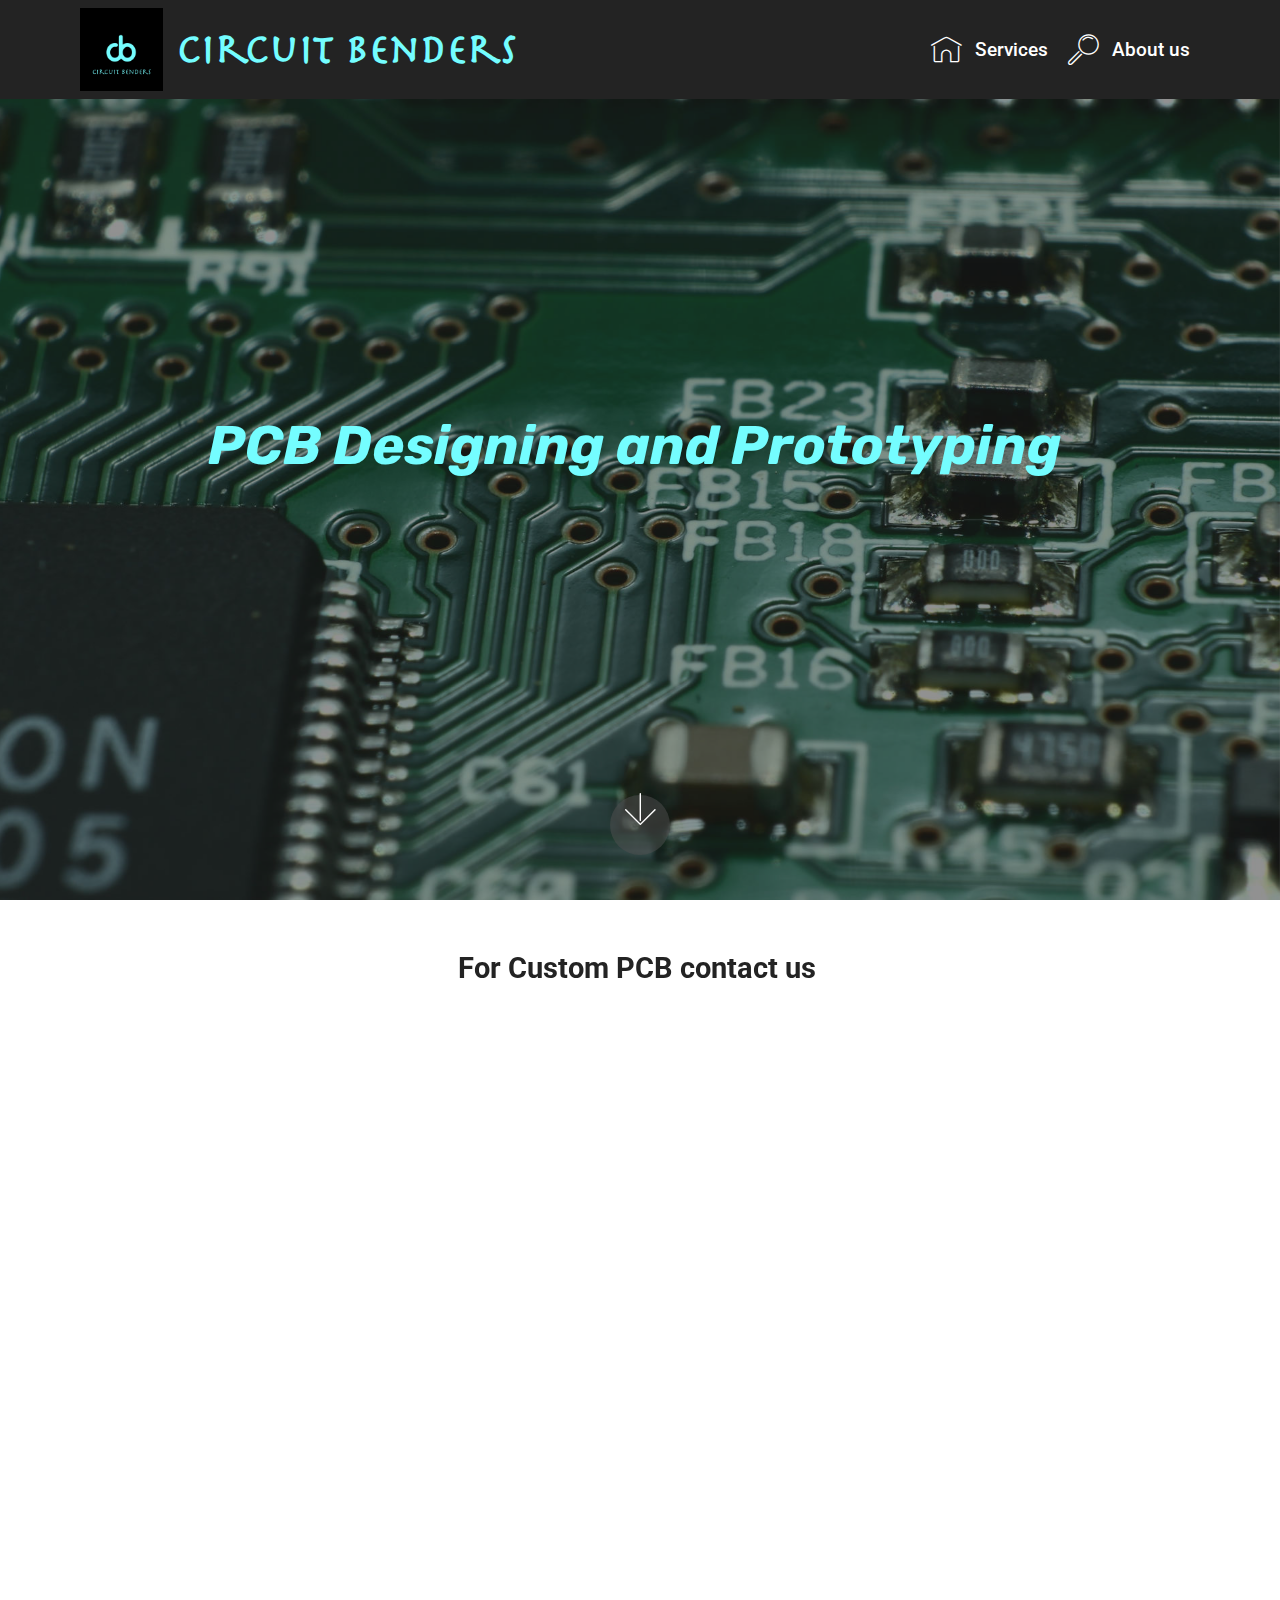
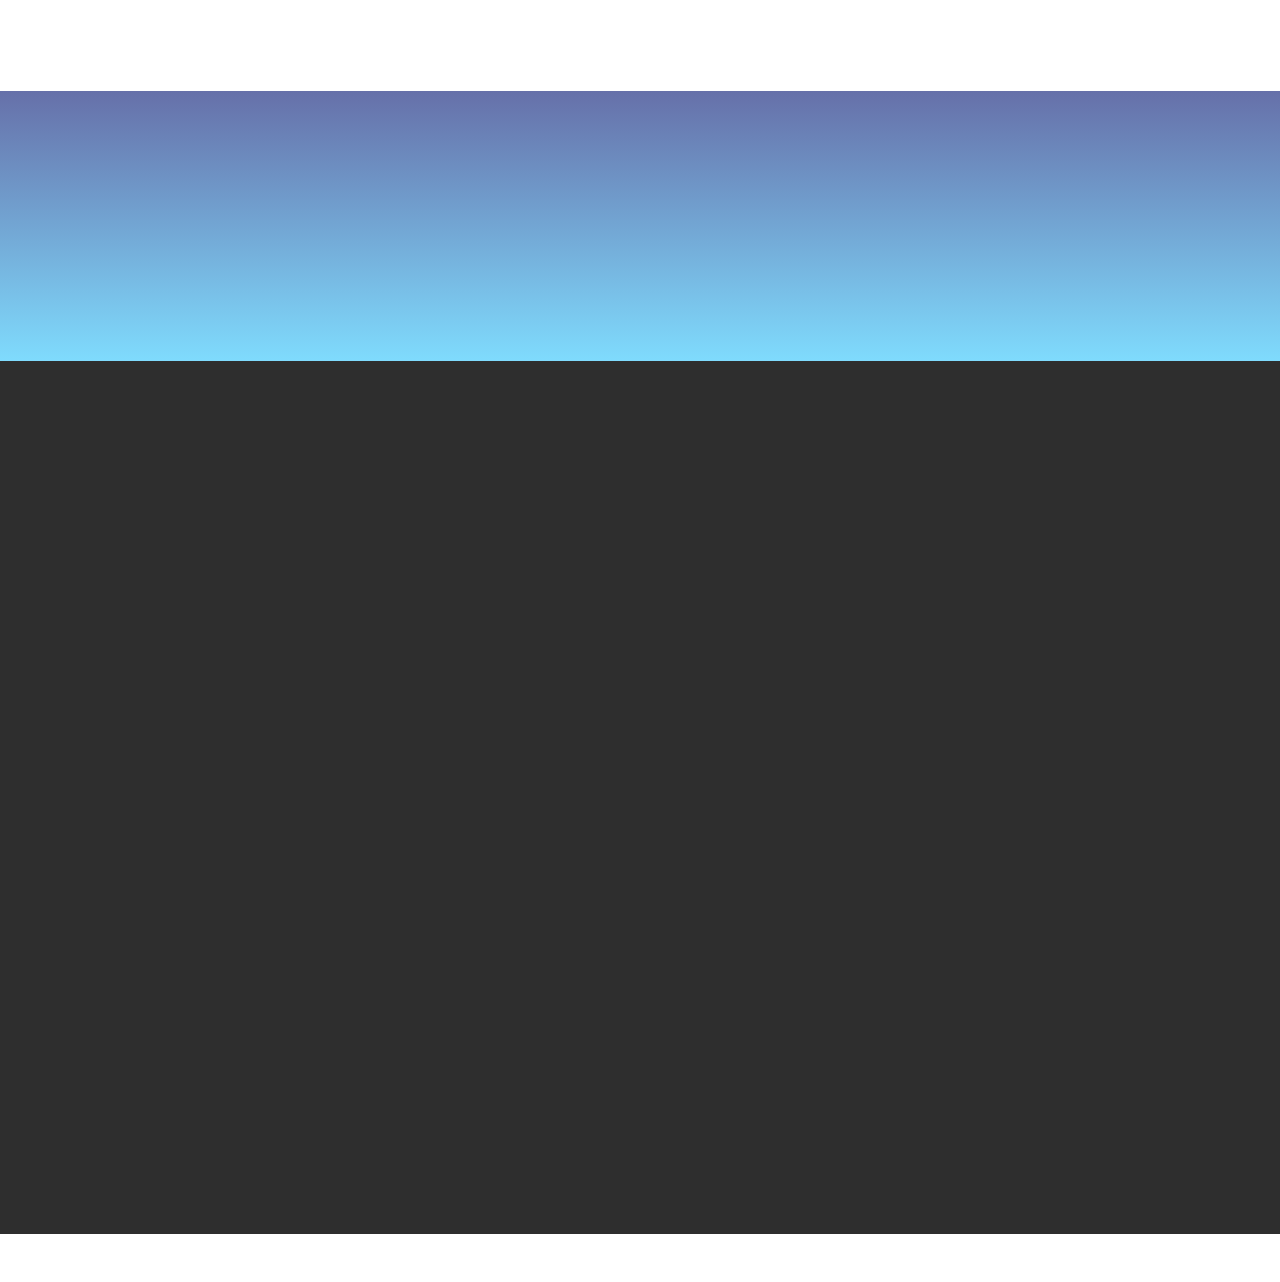
==== commit 6f27d8a0: "Add files via upload" ====
--- a/index.html
+++ b/index.html
@@ -50,7 +50,7 @@
             <div class="navbar-brand">
                 <span class="navbar-logo">
                     <a href="index.html"#top>
-                         <img src="assets/images/logo-121x121.png" alt="Mobirise" style="height: 5.9rem;">
+                         <img src="assets/images/logo-121x121.png" alt="Mobirise" style="height: 5.2rem;">
                     </a>
                 </span>
                 <span class="navbar-caption-wrap"><a class="navbar-caption text-primary display-1" href="index.html"#top><br>Circuit Benders&nbsp;<br><br></a></span>
@@ -58,7 +58,7 @@
         </div>
         <div class="collapse navbar-collapse" id="navbarSupportedContent">
             <ul class="navbar-nav nav-dropdown nav-right" data-app-modern-menu="true"><li class="nav-item">
-                    <a class="nav-link link text-white text-primary display-4" href="Service.html"#top><span class="mbri-home mbr-iconfont mbr-iconfont-btn"></span>
+                    <a class="nav-link link text-white text-primary display-4" href="Service.html"top><span class="mbri-home mbr-iconfont mbr-iconfont-btn"></span>
                         
                         <br>Services<br>&nbsp;</a>
                 </li><li class="nav-item"><a class="nav-link link text-white text-primary display-4" href="Aboutus.html"#top><span class="mbri-search mbr-iconfont mbr-iconfont-btn"></span>
@@ -122,7 +122,7 @@
         <div class="row justify-content-center">
             <div class="media-container-column col-lg-8" data-form-type="formoid">
                 <!---Formbuilder Form--->
-                <form action="https://mobirise.eu/" method="POST" class="mbr-form form-with-styler" data-form-title="Mobirise Form"><input type="hidden" name="email" data-form-email="true" value="XE/7Z6swmY3u0ab4tRSWJKqmhf/KyQkxaghlroEPLY6mXqIdh/2pE/N07KhIaFjcx4diKZ8vznu8N88ef0mCNShsJ5+Tlq3M/gXqMLXWTQnJgZRD2sZ4CM2UkSovHjTQ">
+                <form action="https://mobirise.eu/" method="POST" class="mbr-form form-with-styler" data-form-title="Mobirise Form"><input type="hidden" name="email" data-form-email="true" value="tkuWkVqduqr5kFyJvHGvmhBXObKhCeiB1bTg9nRf6IiTaB9JHQWPVHSlyby3Rx2GvTa8UmwdOKq5CFnzM5ap87eiJzBmfxgyFHdVag21/PdX/t7UR+wtJnyPwQO3LWN2">
                     <div class="row">
                         <div hidden="hidden" data-form-alert="" class="alert alert-success col-12">Thanks for filling out the form! We will Reach you soon</div>
                         <div hidden="hidden" data-form-alert-danger="" class="alert alert-danger col-12">
@@ -168,7 +168,7 @@
                     FOLLOW US!
                 </h2>
                 <div class="social-list pl-0 mb-0">
-                    <a href="https://twitter.com/mobirise" target="_blank">
+                    <a href="https://twitter.com/BendersCircuit" target="_blank">
                         <span class="px-2 mbr-iconfont mbr-iconfont-social socicon-twitter socicon" style="color: rgb(29, 161, 242); fill: rgb(29, 161, 242);"></span>
                     </a>
                     <a href="https://www.facebook.com/Circuit-Benders-100165705156993" target="_blank">
@@ -211,12 +211,12 @@
                 </p>
             </div>
             <div class="col-12 col-md-6">
-                <div class="google-map"><iframe frameborder="0" style="border:0" src="https://www.google.com/maps/embed/v1/place?key=AIzaSyCNveGQ9bfpKFwWzQLLftrR9hNiHwdqQG8&amp;q=circuit benders" allowfullscreen=""></iframe></div>
+                <div class="google-map"><iframe frameborder="0" style="border:0" src="https://www.google.com/maps/embed/v1/place?key=AIzaSyCZI5F_k6S1k46ujh0SNrapM89f7mJxd30&amp;q=circuit benders" allowfullscreen=""></iframe></div>
             </div>
         </div>
         
     </div>
-</section><section style="background-color: #fff; font-family: -apple-system, BlinkMacSystemFont, 'Segoe UI', 'Roboto', 'Helvetica Neue', Arial, sans-serif; color:#aaa; font-size:12px; padding: 0; align-items: center; display: flex;"><a href="https://mobirise.site/t" style="flex: 1 1; height: 3rem; padding-left: 1rem;"></a><p style="flex: 0 0 auto; margin:0; padding-right:1rem;"><a href="https://mobirise.site/d" style="color:#aaa;">This website</a> was made with Mobirise</p></section><script src="assets/web/assets/jquery/jquery.min.js"></script>  <script src="assets/popper/popper.min.js"></script>  <script src="assets/bootstrap/js/bootstrap.min.js"></script>  <script src="assets/tether/tether.min.js"></script>  <script src="assets/smoothscroll/smooth-scroll.js"></script>  <script src="assets/dropdown/js/nav-dropdown.js"></script>  <script src="assets/dropdown/js/navbar-dropdown.js"></script>  <script src="assets/touchswipe/jquery.touch-swipe.min.js"></script>  <script src="assets/viewportchecker/jquery.viewportchecker.js"></script>  <script src="assets/parallax/jarallax.min.js"></script>  <script src="assets/sociallikes/social-likes.js"></script>  <script src="assets/theme/js/script.js"></script>  <script src="assets/formoid/formoid.min.js"></script>  
+</section><section style="background-color: #fff; font-family: -apple-system, BlinkMacSystemFont, 'Segoe UI', 'Roboto', 'Helvetica Neue', Arial, sans-serif; color:#aaa; font-size:12px; padding: 0; align-items: center; display: flex;"><a href="https://mobirise.site/q" style="flex: 1 1; height: 3rem; padding-left: 1rem;"></a><p style="flex: 0 0 auto; margin:0; padding-right:1rem;">Built with Mobirise - <a href="https://mobirise.site/l" style="color:#aaa;">Details here</a></p></section><script src="assets/web/assets/jquery/jquery.min.js"></script>  <script src="assets/popper/popper.min.js"></script>  <script src="assets/bootstrap/js/bootstrap.min.js"></script>  <script src="assets/tether/tether.min.js"></script>  <script src="assets/smoothscroll/smooth-scroll.js"></script>  <script src="assets/dropdown/js/nav-dropdown.js"></script>  <script src="assets/dropdown/js/navbar-dropdown.js"></script>  <script src="assets/touchswipe/jquery.touch-swipe.min.js"></script>  <script src="assets/viewportchecker/jquery.viewportchecker.js"></script>  <script src="assets/parallax/jarallax.min.js"></script>  <script src="assets/sociallikes/social-likes.js"></script>  <script src="assets/theme/js/script.js"></script>  <script src="assets/formoid/formoid.min.js"></script>  
   
   
   <input name="animation" type="hidden">
--- a/assets/mobirise/css/mbr-additional.css
+++ b/assets/mobirise/css/mbr-additional.css
@@ -933,7 +933,7 @@
 }
 @media (min-width: 1024px) {
   .cid-seYfX4NO5e .collapsed:not(.navbar-short) .navbar-collapse {
-    max-height: calc(98.5vh - 5rem);
+    max-height: calc(98.5vh - 5.2rem);
   }
 }
 .cid-seYfX4NO5e .collapsed button.navbar-toggler {
@@ -1115,7 +1115,7 @@
   text-align: center;
 }
 .cid-seYxrtn5Bp {
-  padding-top: 15px;
+  padding-top: 30px;
   padding-bottom: 0px;
   background-color: #ffffff;
 }
@@ -1491,7 +1491,7 @@
 }
 @media (min-width: 1024px) {
   .cid-seYfX4NO5e .collapsed:not(.navbar-short) .navbar-collapse {
-    max-height: calc(98.5vh - 5rem);
+    max-height: calc(98.5vh - 5.2rem);
   }
 }
 .cid-seYfX4NO5e .collapsed button.navbar-toggler {
@@ -2140,7 +2140,7 @@
 }
 @media (min-width: 1024px) {
   .cid-seYfX4NO5e .collapsed:not(.navbar-short) .navbar-collapse {
-    max-height: calc(98.5vh - 5rem);
+    max-height: calc(98.5vh - 5.2rem);
   }
 }
 .cid-seYfX4NO5e .collapsed button.navbar-toggler {
--- a/assets/mobirise/css/mbr-additional.css
+++ b/assets/mobirise/css/mbr-additional.css
@@ -933,7 +933,7 @@
 }
 @media (min-width: 1024px) {
   .cid-seYfX4NO5e .collapsed:not(.navbar-short) .navbar-collapse {
-    max-height: calc(98.5vh - 5rem);
+    max-height: calc(98.5vh - 5.2rem);
   }
 }
 .cid-seYfX4NO5e .collapsed button.navbar-toggler {
@@ -1115,7 +1115,7 @@
   text-align: center;
 }
 .cid-seYxrtn5Bp {
-  padding-top: 15px;
+  padding-top: 30px;
   padding-bottom: 0px;
   background-color: #ffffff;
 }
@@ -1491,7 +1491,7 @@
 }
 @media (min-width: 1024px) {
   .cid-seYfX4NO5e .collapsed:not(.navbar-short) .navbar-collapse {
-    max-height: calc(98.5vh - 5rem);
+    max-height: calc(98.5vh - 5.2rem);
   }
 }
 .cid-seYfX4NO5e .collapsed button.navbar-toggler {
@@ -2140,7 +2140,7 @@
 }
 @media (min-width: 1024px) {
   .cid-seYfX4NO5e .collapsed:not(.navbar-short) .navbar-collapse {
-    max-height: calc(98.5vh - 5rem);
+    max-height: calc(98.5vh - 5.2rem);
   }
 }
 .cid-seYfX4NO5e .collapsed button.navbar-toggler {
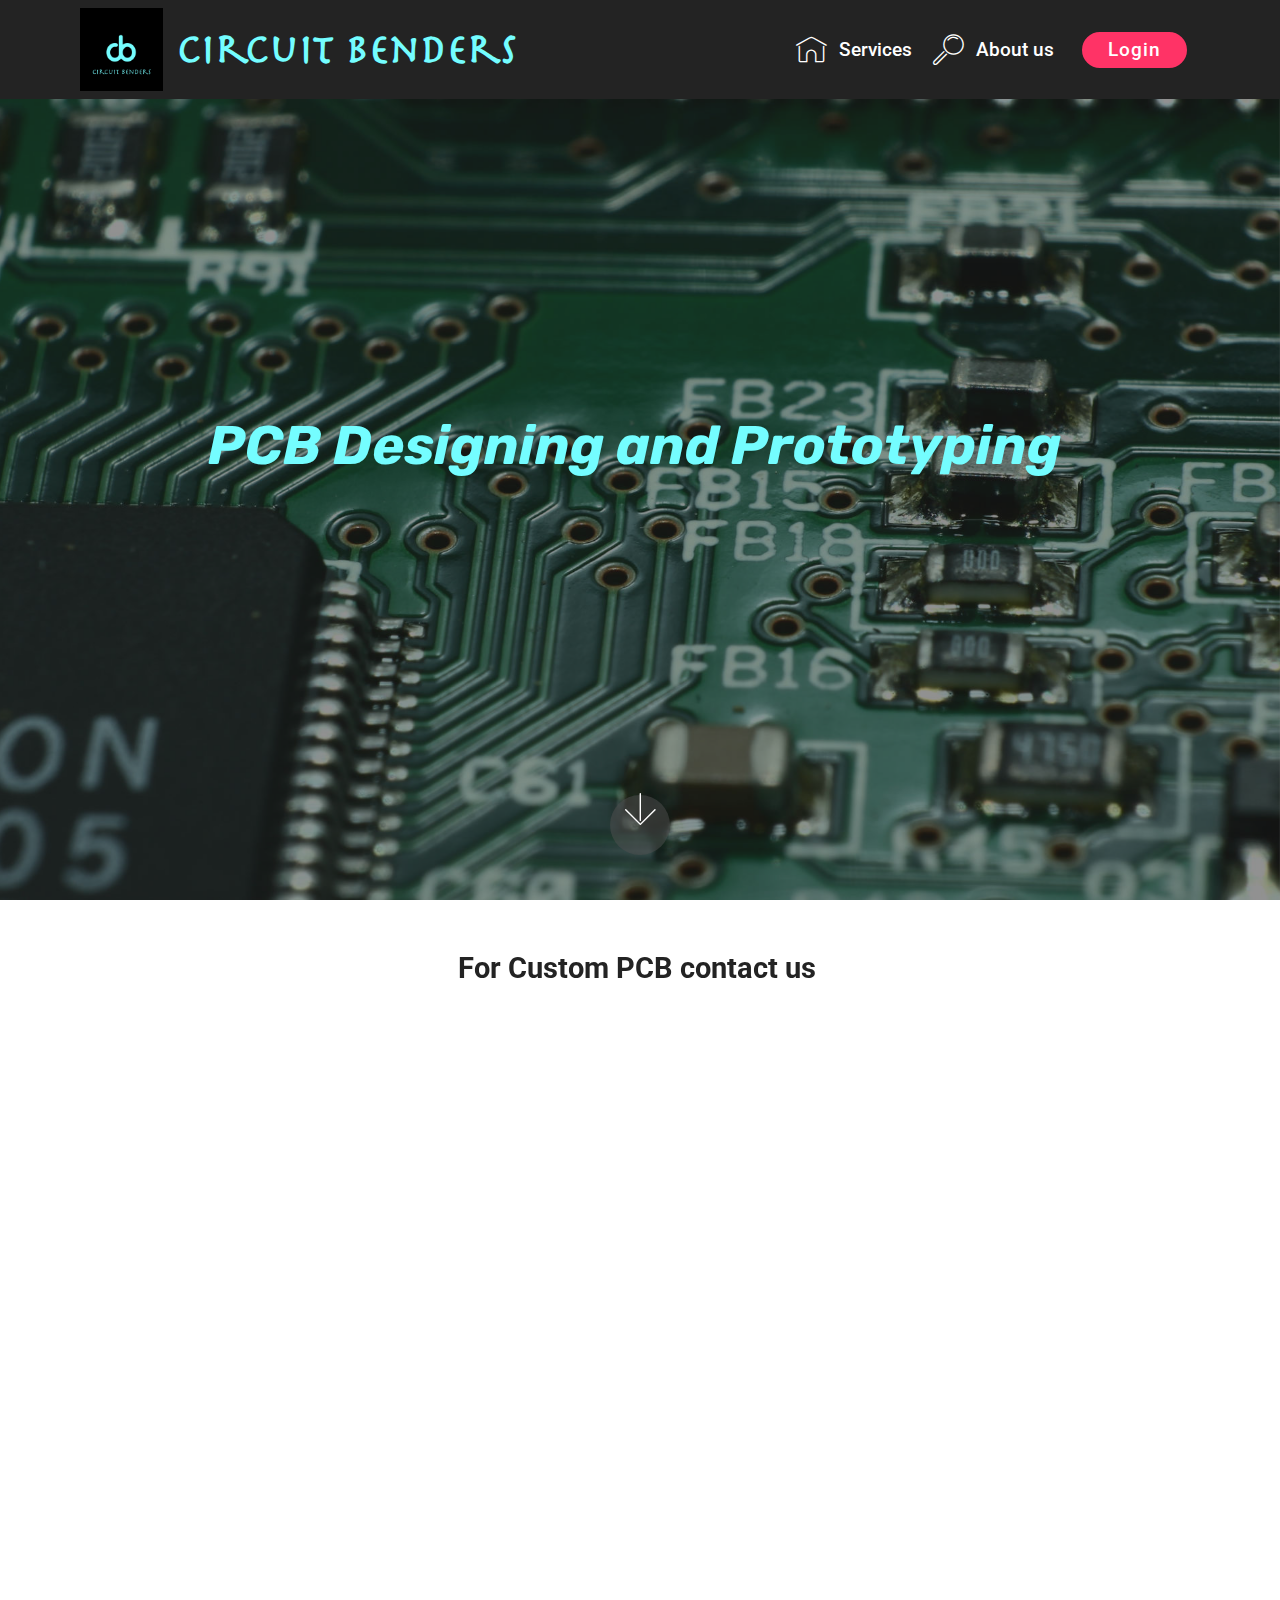
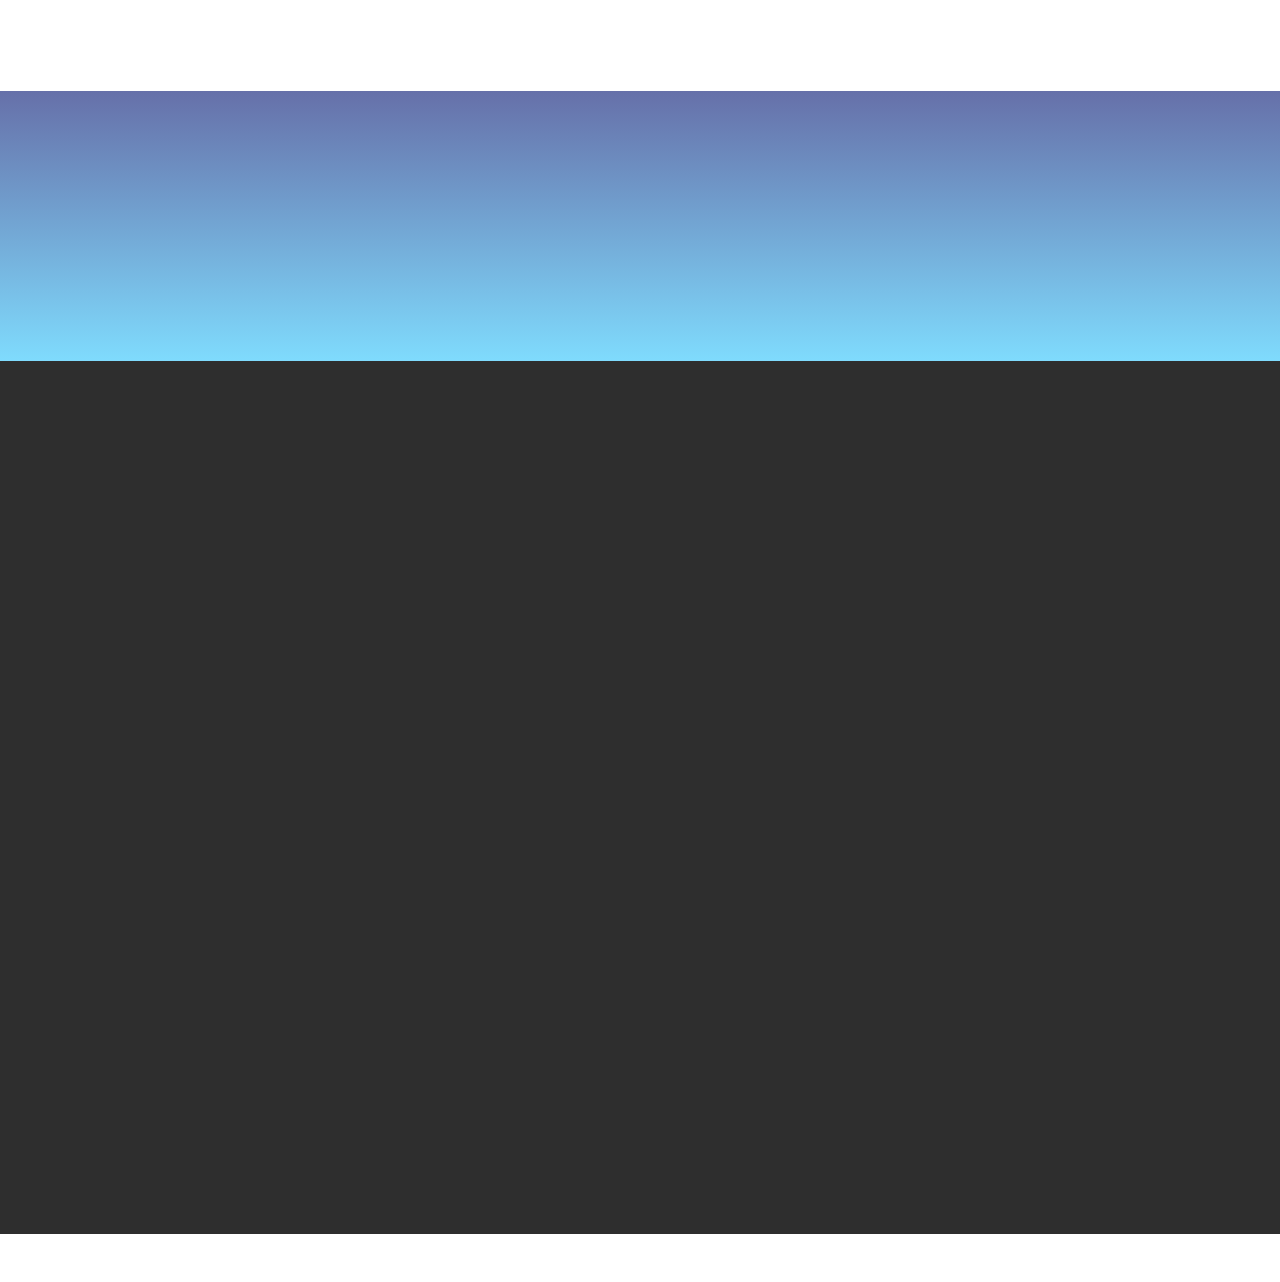
==== commit e3e42b6d: "Add files via upload" ====
--- a/index.html
+++ b/index.html
@@ -49,22 +49,22 @@
         <div class="menu-logo">
             <div class="navbar-brand">
                 <span class="navbar-logo">
-                    <a href="index.html"#top>
+                    <a href="index.html#top">
                          <img src="assets/images/logo-121x121.png" alt="Mobirise" style="height: 5.2rem;">
                     </a>
                 </span>
-                <span class="navbar-caption-wrap"><a class="navbar-caption text-primary display-1" href="index.html"#top><br>Circuit Benders&nbsp;<br><br></a></span>
+                <span class="navbar-caption-wrap"><a class="navbar-caption text-primary display-1" href="index.html#top"><br>Circuit Benders&nbsp;<br><br></a></span>
             </div>
         </div>
         <div class="collapse navbar-collapse" id="navbarSupportedContent">
-            <ul class="navbar-nav nav-dropdown nav-right" data-app-modern-menu="true"><li class="nav-item">
-                    <a class="nav-link link text-white text-primary display-4" href="Service.html"top><span class="mbri-home mbr-iconfont mbr-iconfont-btn"></span>
+            <ul class="navbar-nav nav-dropdown" data-app-modern-menu="true"><li class="nav-item">
+                    <a class="nav-link link text-white text-primary display-4" href="Service.html#top"><span class="mbri-home mbr-iconfont mbr-iconfont-btn"></span>
                         
                         <br>Services<br>&nbsp;</a>
-                </li><li class="nav-item"><a class="nav-link link text-white text-primary display-4" href="Aboutus.html"#top><span class="mbri-search mbr-iconfont mbr-iconfont-btn"></span>
-                        
-                        <br>About us<br><br></a></li></ul>
-            
+                </li><li class="nav-item"><a class="nav-link link text-white text-primary display-4" href="Aboutus.html#top"><span class="mbri-search mbr-iconfont mbr-iconfont-btn"></span>
+                        
+                        About us&nbsp;</a></li></ul>
+            <div class="navbar-buttons mbr-section-btn"><a class="btn btn-sm btn-secondary display-4" href="public/index.html">Login</a></div>
         </div>
     </nav>
 </section>
@@ -122,7 +122,7 @@
         <div class="row justify-content-center">
             <div class="media-container-column col-lg-8" data-form-type="formoid">
                 <!---Formbuilder Form--->
-                <form action="https://mobirise.eu/" method="POST" class="mbr-form form-with-styler" data-form-title="Mobirise Form"><input type="hidden" name="email" data-form-email="true" value="tkuWkVqduqr5kFyJvHGvmhBXObKhCeiB1bTg9nRf6IiTaB9JHQWPVHSlyby3Rx2GvTa8UmwdOKq5CFnzM5ap87eiJzBmfxgyFHdVag21/PdX/t7UR+wtJnyPwQO3LWN2">
+                <form action="https://mobirise.eu/" method="POST" class="mbr-form form-with-styler" data-form-title="Mobirise Form"><input type="hidden" name="email" data-form-email="true" value="C00EJLMbvdJI6FSUV8/545qlXvBfTzsfdEVoDNXMBVpLqOiXMmRaPW53yP7+K2RUrae1Rsxw5V5PA7hmlEq5WeA8j9fbXr4fpir8tjcwDkdlpAOgBvLh/V6BJykHR3ON">
                     <div class="row">
                         <div hidden="hidden" data-form-alert="" class="alert alert-success col-12">Thanks for filling out the form! We will Reach you soon</div>
                         <div hidden="hidden" data-form-alert-danger="" class="alert alert-danger col-12">
@@ -168,7 +168,7 @@
                     FOLLOW US!
                 </h2>
                 <div class="social-list pl-0 mb-0">
-                    <a href="https://twitter.com/BendersCircuit" target="_blank">
+                    <a href="https://twitter.com/mobirise" target="_blank">
                         <span class="px-2 mbr-iconfont mbr-iconfont-social socicon-twitter socicon" style="color: rgb(29, 161, 242); fill: rgb(29, 161, 242);"></span>
                     </a>
                     <a href="https://www.facebook.com/Circuit-Benders-100165705156993" target="_blank">
@@ -211,12 +211,12 @@
                 </p>
             </div>
             <div class="col-12 col-md-6">
-                <div class="google-map"><iframe frameborder="0" style="border:0" src="https://www.google.com/maps/embed/v1/place?key=AIzaSyCZI5F_k6S1k46ujh0SNrapM89f7mJxd30&amp;q=circuit benders" allowfullscreen=""></iframe></div>
+                <div class="google-map"><iframe frameborder="0" style="border:0" src="https://www.google.com/maps/embed/v1/place?key=AIzaSyDk89J4FSunMF33ruMVWJaJht_Ro0kvoXs&amp;q=circuit benders" allowfullscreen=""></iframe></div>
             </div>
         </div>
         
     </div>
-</section><section style="background-color: #fff; font-family: -apple-system, BlinkMacSystemFont, 'Segoe UI', 'Roboto', 'Helvetica Neue', Arial, sans-serif; color:#aaa; font-size:12px; padding: 0; align-items: center; display: flex;"><a href="https://mobirise.site/q" style="flex: 1 1; height: 3rem; padding-left: 1rem;"></a><p style="flex: 0 0 auto; margin:0; padding-right:1rem;">Built with Mobirise - <a href="https://mobirise.site/l" style="color:#aaa;">Details here</a></p></section><script src="assets/web/assets/jquery/jquery.min.js"></script>  <script src="assets/popper/popper.min.js"></script>  <script src="assets/bootstrap/js/bootstrap.min.js"></script>  <script src="assets/tether/tether.min.js"></script>  <script src="assets/smoothscroll/smooth-scroll.js"></script>  <script src="assets/dropdown/js/nav-dropdown.js"></script>  <script src="assets/dropdown/js/navbar-dropdown.js"></script>  <script src="assets/touchswipe/jquery.touch-swipe.min.js"></script>  <script src="assets/viewportchecker/jquery.viewportchecker.js"></script>  <script src="assets/parallax/jarallax.min.js"></script>  <script src="assets/sociallikes/social-likes.js"></script>  <script src="assets/theme/js/script.js"></script>  <script src="assets/formoid/formoid.min.js"></script>  
+</section><section style="background-color: #fff; font-family: -apple-system, BlinkMacSystemFont, 'Segoe UI', 'Roboto', 'Helvetica Neue', Arial, sans-serif; color:#aaa; font-size:12px; padding: 0; align-items: center; display: flex;"><a href="https://mobirise.site/v" style="flex: 1 1; height: 3rem; padding-left: 1rem;"></a><p style="flex: 0 0 auto; margin:0; padding-right:1rem;">Made with Mobirise - <a href="https://mobirise.site/m" style="color:#aaa;">More</a></p></section><script src="assets/web/assets/jquery/jquery.min.js"></script>  <script src="assets/popper/popper.min.js"></script>  <script src="assets/bootstrap/js/bootstrap.min.js"></script>  <script src="assets/tether/tether.min.js"></script>  <script src="assets/smoothscroll/smooth-scroll.js"></script>  <script src="assets/dropdown/js/nav-dropdown.js"></script>  <script src="assets/dropdown/js/navbar-dropdown.js"></script>  <script src="assets/touchswipe/jquery.touch-swipe.min.js"></script>  <script src="assets/viewportchecker/jquery.viewportchecker.js"></script>  <script src="assets/parallax/jarallax.min.js"></script>  <script src="assets/sociallikes/social-likes.js"></script>  <script src="assets/theme/js/script.js"></script>  <script src="assets/formoid/formoid.min.js"></script>  
   
   
   <input name="animation" type="hidden">
--- a/assets/mobirise/css/mbr-additional.css
+++ b/assets/mobirise/css/mbr-additional.css
@@ -918,10 +918,6 @@
 .cid-seYfX4NO5e .collapsed .navbar-collapse.collapsing .navbar-nav .nav-item,
 .cid-seYfX4NO5e .collapsed .navbar-collapse.show .navbar-nav .nav-item {
   clear: both;
-}
-.cid-seYfX4NO5e .collapsed .navbar-collapse.collapsing .navbar-nav .nav-item:last-child,
-.cid-seYfX4NO5e .collapsed .navbar-collapse.show .navbar-nav .nav-item:last-child {
-  margin-bottom: 1rem;
 }
 .cid-seYfX4NO5e .collapsed .navbar-collapse.collapsing .navbar-buttons,
 .cid-seYfX4NO5e .collapsed .navbar-collapse.show .navbar-buttons {
@@ -1024,10 +1020,6 @@
   .cid-seYfX4NO5e .navbar-collapse.show .navbar-nav .nav-item {
     clear: both;
   }
-  .cid-seYfX4NO5e .navbar-collapse.collapsing .navbar-nav .nav-item:last-child,
-  .cid-seYfX4NO5e .navbar-collapse.show .navbar-nav .nav-item:last-child {
-    margin-bottom: 1rem;
-  }
   .cid-seYfX4NO5e .navbar-collapse.collapsing .navbar-buttons,
   .cid-seYfX4NO5e .navbar-collapse.show .navbar-buttons {
     text-align: center;
@@ -1477,10 +1469,6 @@
 .cid-seYfX4NO5e .collapsed .navbar-collapse.show .navbar-nav .nav-item {
   clear: both;
 }
-.cid-seYfX4NO5e .collapsed .navbar-collapse.collapsing .navbar-nav .nav-item:last-child,
-.cid-seYfX4NO5e .collapsed .navbar-collapse.show .navbar-nav .nav-item:last-child {
-  margin-bottom: 1rem;
-}
 .cid-seYfX4NO5e .collapsed .navbar-collapse.collapsing .navbar-buttons,
 .cid-seYfX4NO5e .collapsed .navbar-collapse.show .navbar-buttons {
   text-align: center;
@@ -1581,10 +1569,6 @@
   .cid-seYfX4NO5e .navbar-collapse.collapsing .navbar-nav .nav-item,
   .cid-seYfX4NO5e .navbar-collapse.show .navbar-nav .nav-item {
     clear: both;
-  }
-  .cid-seYfX4NO5e .navbar-collapse.collapsing .navbar-nav .nav-item:last-child,
-  .cid-seYfX4NO5e .navbar-collapse.show .navbar-nav .nav-item:last-child {
-    margin-bottom: 1rem;
   }
   .cid-seYfX4NO5e .navbar-collapse.collapsing .navbar-buttons,
   .cid-seYfX4NO5e .navbar-collapse.show .navbar-buttons {
@@ -2126,10 +2110,6 @@
 .cid-seYfX4NO5e .collapsed .navbar-collapse.show .navbar-nav .nav-item {
   clear: both;
 }
-.cid-seYfX4NO5e .collapsed .navbar-collapse.collapsing .navbar-nav .nav-item:last-child,
-.cid-seYfX4NO5e .collapsed .navbar-collapse.show .navbar-nav .nav-item:last-child {
-  margin-bottom: 1rem;
-}
 .cid-seYfX4NO5e .collapsed .navbar-collapse.collapsing .navbar-buttons,
 .cid-seYfX4NO5e .collapsed .navbar-collapse.show .navbar-buttons {
   text-align: center;
@@ -2230,10 +2210,6 @@
   .cid-seYfX4NO5e .navbar-collapse.collapsing .navbar-nav .nav-item,
   .cid-seYfX4NO5e .navbar-collapse.show .navbar-nav .nav-item {
     clear: both;
-  }
-  .cid-seYfX4NO5e .navbar-collapse.collapsing .navbar-nav .nav-item:last-child,
-  .cid-seYfX4NO5e .navbar-collapse.show .navbar-nav .nav-item:last-child {
-    margin-bottom: 1rem;
   }
   .cid-seYfX4NO5e .navbar-collapse.collapsing .navbar-buttons,
   .cid-seYfX4NO5e .navbar-collapse.show .navbar-buttons {
--- a/assets/mobirise/css/mbr-additional.css
+++ b/assets/mobirise/css/mbr-additional.css
@@ -918,10 +918,6 @@
 .cid-seYfX4NO5e .collapsed .navbar-collapse.collapsing .navbar-nav .nav-item,
 .cid-seYfX4NO5e .collapsed .navbar-collapse.show .navbar-nav .nav-item {
   clear: both;
-}
-.cid-seYfX4NO5e .collapsed .navbar-collapse.collapsing .navbar-nav .nav-item:last-child,
-.cid-seYfX4NO5e .collapsed .navbar-collapse.show .navbar-nav .nav-item:last-child {
-  margin-bottom: 1rem;
 }
 .cid-seYfX4NO5e .collapsed .navbar-collapse.collapsing .navbar-buttons,
 .cid-seYfX4NO5e .collapsed .navbar-collapse.show .navbar-buttons {
@@ -1024,10 +1020,6 @@
   .cid-seYfX4NO5e .navbar-collapse.show .navbar-nav .nav-item {
     clear: both;
   }
-  .cid-seYfX4NO5e .navbar-collapse.collapsing .navbar-nav .nav-item:last-child,
-  .cid-seYfX4NO5e .navbar-collapse.show .navbar-nav .nav-item:last-child {
-    margin-bottom: 1rem;
-  }
   .cid-seYfX4NO5e .navbar-collapse.collapsing .navbar-buttons,
   .cid-seYfX4NO5e .navbar-collapse.show .navbar-buttons {
     text-align: center;
@@ -1477,10 +1469,6 @@
 .cid-seYfX4NO5e .collapsed .navbar-collapse.show .navbar-nav .nav-item {
   clear: both;
 }
-.cid-seYfX4NO5e .collapsed .navbar-collapse.collapsing .navbar-nav .nav-item:last-child,
-.cid-seYfX4NO5e .collapsed .navbar-collapse.show .navbar-nav .nav-item:last-child {
-  margin-bottom: 1rem;
-}
 .cid-seYfX4NO5e .collapsed .navbar-collapse.collapsing .navbar-buttons,
 .cid-seYfX4NO5e .collapsed .navbar-collapse.show .navbar-buttons {
   text-align: center;
@@ -1581,10 +1569,6 @@
   .cid-seYfX4NO5e .navbar-collapse.collapsing .navbar-nav .nav-item,
   .cid-seYfX4NO5e .navbar-collapse.show .navbar-nav .nav-item {
     clear: both;
-  }
-  .cid-seYfX4NO5e .navbar-collapse.collapsing .navbar-nav .nav-item:last-child,
-  .cid-seYfX4NO5e .navbar-collapse.show .navbar-nav .nav-item:last-child {
-    margin-bottom: 1rem;
   }
   .cid-seYfX4NO5e .navbar-collapse.collapsing .navbar-buttons,
   .cid-seYfX4NO5e .navbar-collapse.show .navbar-buttons {
@@ -2126,10 +2110,6 @@
 .cid-seYfX4NO5e .collapsed .navbar-collapse.show .navbar-nav .nav-item {
   clear: both;
 }
-.cid-seYfX4NO5e .collapsed .navbar-collapse.collapsing .navbar-nav .nav-item:last-child,
-.cid-seYfX4NO5e .collapsed .navbar-collapse.show .navbar-nav .nav-item:last-child {
-  margin-bottom: 1rem;
-}
 .cid-seYfX4NO5e .collapsed .navbar-collapse.collapsing .navbar-buttons,
 .cid-seYfX4NO5e .collapsed .navbar-collapse.show .navbar-buttons {
   text-align: center;
@@ -2230,10 +2210,6 @@
   .cid-seYfX4NO5e .navbar-collapse.collapsing .navbar-nav .nav-item,
   .cid-seYfX4NO5e .navbar-collapse.show .navbar-nav .nav-item {
     clear: both;
-  }
-  .cid-seYfX4NO5e .navbar-collapse.collapsing .navbar-nav .nav-item:last-child,
-  .cid-seYfX4NO5e .navbar-collapse.show .navbar-nav .nav-item:last-child {
-    margin-bottom: 1rem;
   }
   .cid-seYfX4NO5e .navbar-collapse.collapsing .navbar-buttons,
   .cid-seYfX4NO5e .navbar-collapse.show .navbar-buttons {
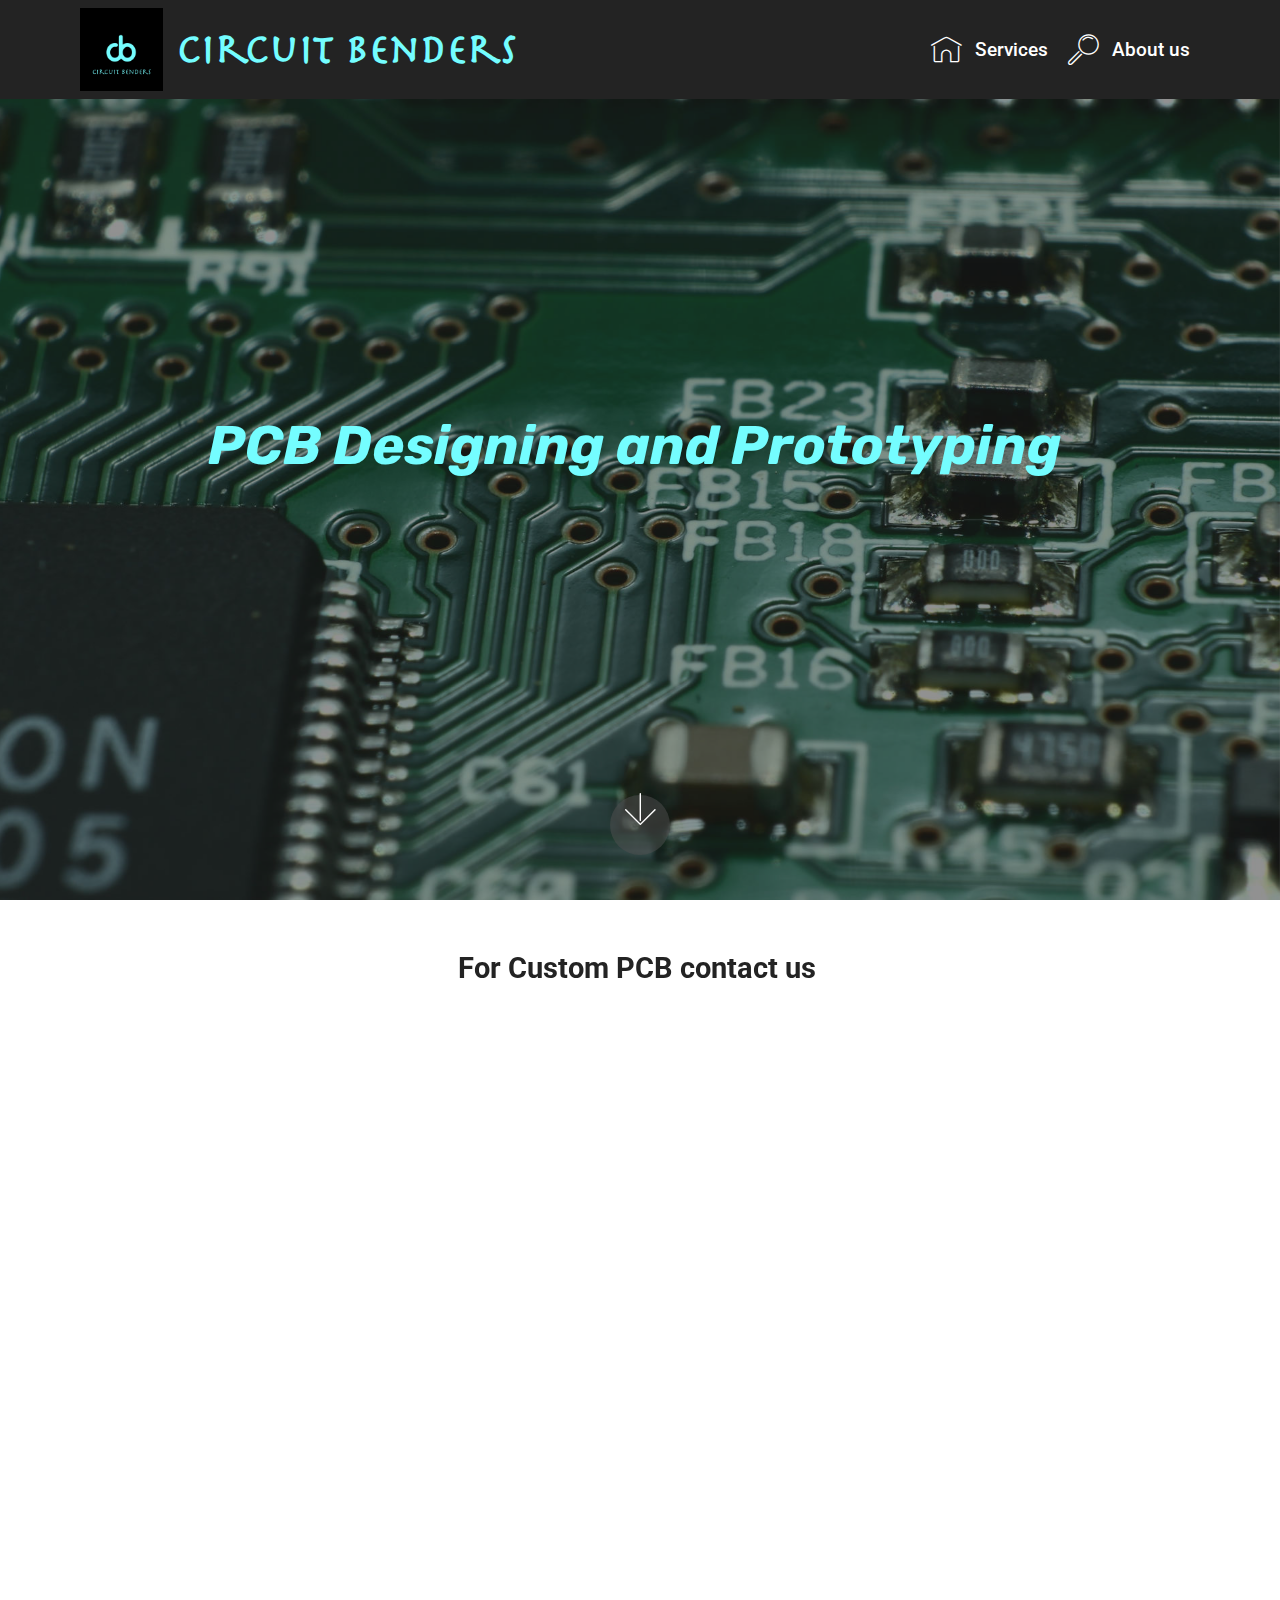
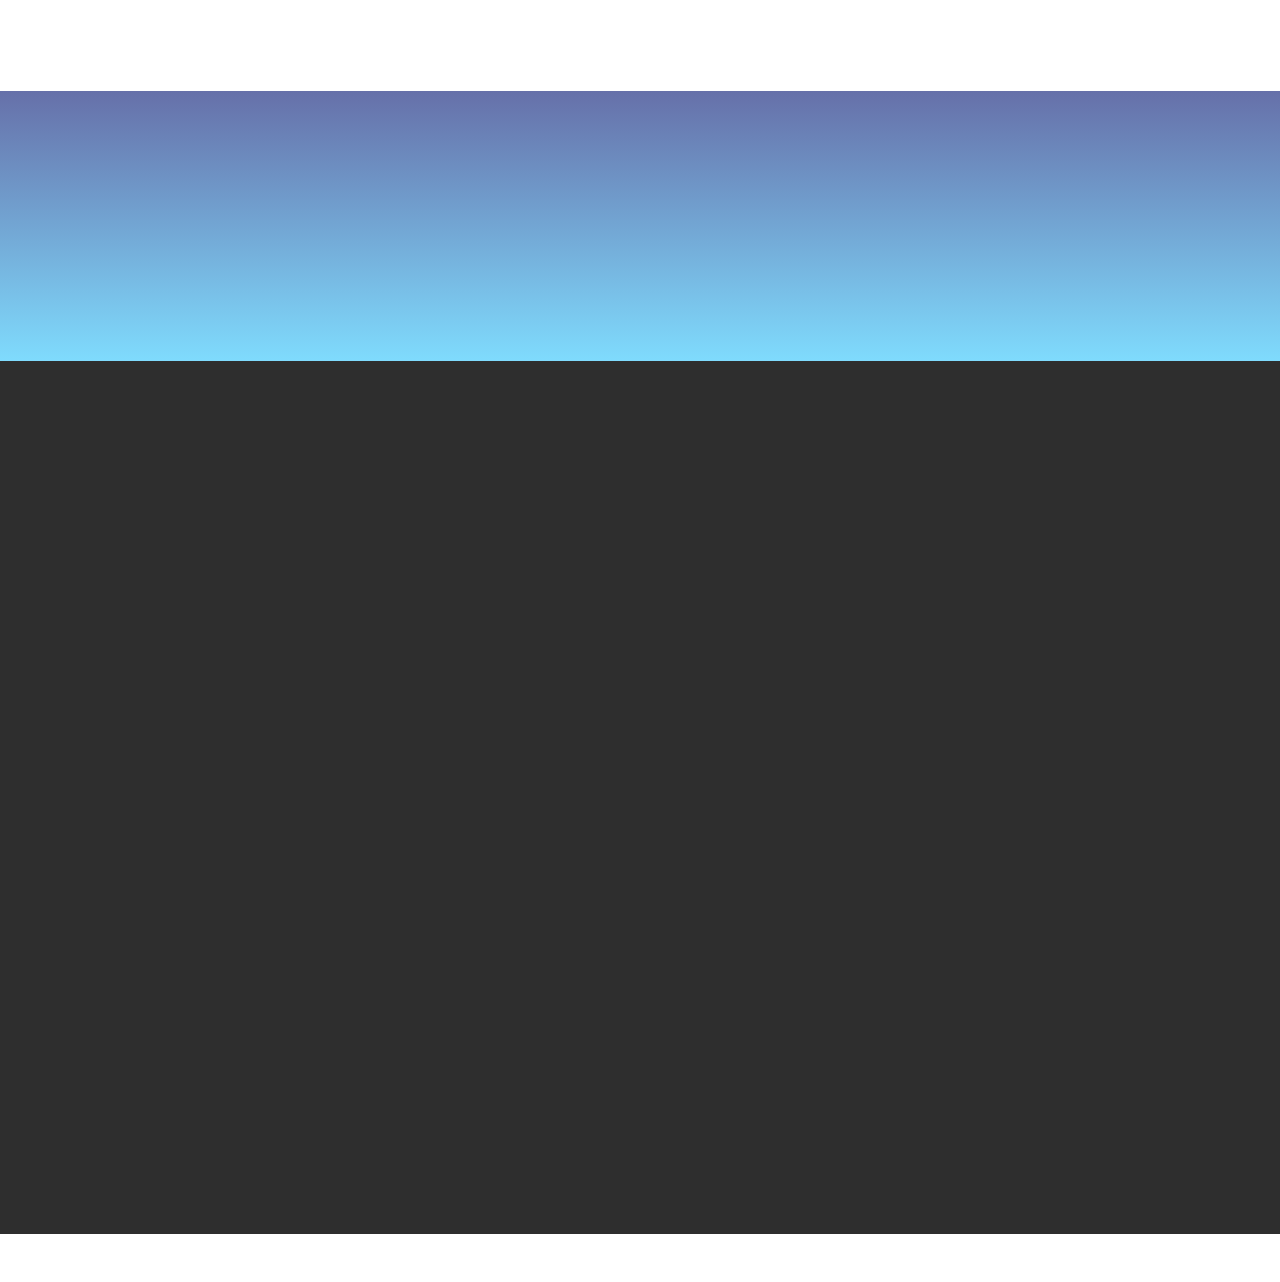
==== commit d6a64e81: "Add files via upload" ====
--- a/index.html
+++ b/index.html
@@ -49,22 +49,22 @@
         <div class="menu-logo">
             <div class="navbar-brand">
                 <span class="navbar-logo">
-                    <a href="index.html#top">
+                    <a href="index.html"#top>
                          <img src="assets/images/logo-121x121.png" alt="Mobirise" style="height: 5.2rem;">
                     </a>
                 </span>
-                <span class="navbar-caption-wrap"><a class="navbar-caption text-primary display-1" href="index.html#top"><br>Circuit Benders&nbsp;<br><br></a></span>
+                <span class="navbar-caption-wrap"><a class="navbar-caption text-primary display-1" href="index.html"#top><br>Circuit Benders&nbsp;<br><br></a></span>
             </div>
         </div>
         <div class="collapse navbar-collapse" id="navbarSupportedContent">
-            <ul class="navbar-nav nav-dropdown" data-app-modern-menu="true"><li class="nav-item">
-                    <a class="nav-link link text-white text-primary display-4" href="Service.html#top"><span class="mbri-home mbr-iconfont mbr-iconfont-btn"></span>
+            <ul class="navbar-nav nav-dropdown nav-right" data-app-modern-menu="true"><li class="nav-item">
+                    <a class="nav-link link text-white text-primary display-4" href="Service.html"top><span class="mbri-home mbr-iconfont mbr-iconfont-btn"></span>
                         
                         <br>Services<br>&nbsp;</a>
-                </li><li class="nav-item"><a class="nav-link link text-white text-primary display-4" href="Aboutus.html#top"><span class="mbri-search mbr-iconfont mbr-iconfont-btn"></span>
-                        
-                        About us&nbsp;</a></li></ul>
-            <div class="navbar-buttons mbr-section-btn"><a class="btn btn-sm btn-secondary display-4" href="public/index.html">Login</a></div>
+                </li><li class="nav-item"><a class="nav-link link text-white text-primary display-4" href="Aboutus.html"#top><span class="mbri-search mbr-iconfont mbr-iconfont-btn"></span>
+                        
+                        <br>About us<br><br></a></li></ul>
+            
         </div>
     </nav>
 </section>
@@ -122,7 +122,7 @@
         <div class="row justify-content-center">
             <div class="media-container-column col-lg-8" data-form-type="formoid">
                 <!---Formbuilder Form--->
-                <form action="https://mobirise.eu/" method="POST" class="mbr-form form-with-styler" data-form-title="Mobirise Form"><input type="hidden" name="email" data-form-email="true" value="C00EJLMbvdJI6FSUV8/545qlXvBfTzsfdEVoDNXMBVpLqOiXMmRaPW53yP7+K2RUrae1Rsxw5V5PA7hmlEq5WeA8j9fbXr4fpir8tjcwDkdlpAOgBvLh/V6BJykHR3ON">
+                <form action="https://mobirise.eu/" method="POST" class="mbr-form form-with-styler" data-form-title="Mobirise Form"><input type="hidden" name="email" data-form-email="true" value="tkuWkVqduqr5kFyJvHGvmhBXObKhCeiB1bTg9nRf6IiTaB9JHQWPVHSlyby3Rx2GvTa8UmwdOKq5CFnzM5ap87eiJzBmfxgyFHdVag21/PdX/t7UR+wtJnyPwQO3LWN2">
                     <div class="row">
                         <div hidden="hidden" data-form-alert="" class="alert alert-success col-12">Thanks for filling out the form! We will Reach you soon</div>
                         <div hidden="hidden" data-form-alert-danger="" class="alert alert-danger col-12">
@@ -168,7 +168,7 @@
                     FOLLOW US!
                 </h2>
                 <div class="social-list pl-0 mb-0">
-                    <a href="https://twitter.com/mobirise" target="_blank">
+                    <a href="https://twitter.com/BendersCircuit" target="_blank">
                         <span class="px-2 mbr-iconfont mbr-iconfont-social socicon-twitter socicon" style="color: rgb(29, 161, 242); fill: rgb(29, 161, 242);"></span>
                     </a>
                     <a href="https://www.facebook.com/Circuit-Benders-100165705156993" target="_blank">
@@ -211,12 +211,12 @@
                 </p>
             </div>
             <div class="col-12 col-md-6">
-                <div class="google-map"><iframe frameborder="0" style="border:0" src="https://www.google.com/maps/embed/v1/place?key=AIzaSyDk89J4FSunMF33ruMVWJaJht_Ro0kvoXs&amp;q=circuit benders" allowfullscreen=""></iframe></div>
+                <div class="google-map"><iframe frameborder="0" style="border:0" src="https://www.google.com/maps/embed/v1/place?key=AIzaSyCZI5F_k6S1k46ujh0SNrapM89f7mJxd30&amp;q=circuit benders" allowfullscreen=""></iframe></div>
             </div>
         </div>
         
     </div>
-</section><section style="background-color: #fff; font-family: -apple-system, BlinkMacSystemFont, 'Segoe UI', 'Roboto', 'Helvetica Neue', Arial, sans-serif; color:#aaa; font-size:12px; padding: 0; align-items: center; display: flex;"><a href="https://mobirise.site/v" style="flex: 1 1; height: 3rem; padding-left: 1rem;"></a><p style="flex: 0 0 auto; margin:0; padding-right:1rem;">Made with Mobirise - <a href="https://mobirise.site/m" style="color:#aaa;">More</a></p></section><script src="assets/web/assets/jquery/jquery.min.js"></script>  <script src="assets/popper/popper.min.js"></script>  <script src="assets/bootstrap/js/bootstrap.min.js"></script>  <script src="assets/tether/tether.min.js"></script>  <script src="assets/smoothscroll/smooth-scroll.js"></script>  <script src="assets/dropdown/js/nav-dropdown.js"></script>  <script src="assets/dropdown/js/navbar-dropdown.js"></script>  <script src="assets/touchswipe/jquery.touch-swipe.min.js"></script>  <script src="assets/viewportchecker/jquery.viewportchecker.js"></script>  <script src="assets/parallax/jarallax.min.js"></script>  <script src="assets/sociallikes/social-likes.js"></script>  <script src="assets/theme/js/script.js"></script>  <script src="assets/formoid/formoid.min.js"></script>  
+</section><section style="background-color: #fff; font-family: -apple-system, BlinkMacSystemFont, 'Segoe UI', 'Roboto', 'Helvetica Neue', Arial, sans-serif; color:#aaa; font-size:12px; padding: 0; align-items: center; display: flex;"><a href="https://mobirise.site/q" style="flex: 1 1; height: 3rem; padding-left: 1rem;"></a><p style="flex: 0 0 auto; margin:0; padding-right:1rem;">Built with Mobirise - <a href="https://mobirise.site/l" style="color:#aaa;">Details here</a></p></section><script src="assets/web/assets/jquery/jquery.min.js"></script>  <script src="assets/popper/popper.min.js"></script>  <script src="assets/bootstrap/js/bootstrap.min.js"></script>  <script src="assets/tether/tether.min.js"></script>  <script src="assets/smoothscroll/smooth-scroll.js"></script>  <script src="assets/dropdown/js/nav-dropdown.js"></script>  <script src="assets/dropdown/js/navbar-dropdown.js"></script>  <script src="assets/touchswipe/jquery.touch-swipe.min.js"></script>  <script src="assets/viewportchecker/jquery.viewportchecker.js"></script>  <script src="assets/parallax/jarallax.min.js"></script>  <script src="assets/sociallikes/social-likes.js"></script>  <script src="assets/theme/js/script.js"></script>  <script src="assets/formoid/formoid.min.js"></script>  
   
   
   <input name="animation" type="hidden">
--- a/assets/mobirise/css/mbr-additional.css
+++ b/assets/mobirise/css/mbr-additional.css
@@ -918,6 +918,10 @@
 .cid-seYfX4NO5e .collapsed .navbar-collapse.collapsing .navbar-nav .nav-item,
 .cid-seYfX4NO5e .collapsed .navbar-collapse.show .navbar-nav .nav-item {
   clear: both;
+}
+.cid-seYfX4NO5e .collapsed .navbar-collapse.collapsing .navbar-nav .nav-item:last-child,
+.cid-seYfX4NO5e .collapsed .navbar-collapse.show .navbar-nav .nav-item:last-child {
+  margin-bottom: 1rem;
 }
 .cid-seYfX4NO5e .collapsed .navbar-collapse.collapsing .navbar-buttons,
 .cid-seYfX4NO5e .collapsed .navbar-collapse.show .navbar-buttons {
@@ -1020,6 +1024,10 @@
   .cid-seYfX4NO5e .navbar-collapse.show .navbar-nav .nav-item {
     clear: both;
   }
+  .cid-seYfX4NO5e .navbar-collapse.collapsing .navbar-nav .nav-item:last-child,
+  .cid-seYfX4NO5e .navbar-collapse.show .navbar-nav .nav-item:last-child {
+    margin-bottom: 1rem;
+  }
   .cid-seYfX4NO5e .navbar-collapse.collapsing .navbar-buttons,
   .cid-seYfX4NO5e .navbar-collapse.show .navbar-buttons {
     text-align: center;
@@ -1469,6 +1477,10 @@
 .cid-seYfX4NO5e .collapsed .navbar-collapse.show .navbar-nav .nav-item {
   clear: both;
 }
+.cid-seYfX4NO5e .collapsed .navbar-collapse.collapsing .navbar-nav .nav-item:last-child,
+.cid-seYfX4NO5e .collapsed .navbar-collapse.show .navbar-nav .nav-item:last-child {
+  margin-bottom: 1rem;
+}
 .cid-seYfX4NO5e .collapsed .navbar-collapse.collapsing .navbar-buttons,
 .cid-seYfX4NO5e .collapsed .navbar-collapse.show .navbar-buttons {
   text-align: center;
@@ -1569,6 +1581,10 @@
   .cid-seYfX4NO5e .navbar-collapse.collapsing .navbar-nav .nav-item,
   .cid-seYfX4NO5e .navbar-collapse.show .navbar-nav .nav-item {
     clear: both;
+  }
+  .cid-seYfX4NO5e .navbar-collapse.collapsing .navbar-nav .nav-item:last-child,
+  .cid-seYfX4NO5e .navbar-collapse.show .navbar-nav .nav-item:last-child {
+    margin-bottom: 1rem;
   }
   .cid-seYfX4NO5e .navbar-collapse.collapsing .navbar-buttons,
   .cid-seYfX4NO5e .navbar-collapse.show .navbar-buttons {
@@ -2110,6 +2126,10 @@
 .cid-seYfX4NO5e .collapsed .navbar-collapse.show .navbar-nav .nav-item {
   clear: both;
 }
+.cid-seYfX4NO5e .collapsed .navbar-collapse.collapsing .navbar-nav .nav-item:last-child,
+.cid-seYfX4NO5e .collapsed .navbar-collapse.show .navbar-nav .nav-item:last-child {
+  margin-bottom: 1rem;
+}
 .cid-seYfX4NO5e .collapsed .navbar-collapse.collapsing .navbar-buttons,
 .cid-seYfX4NO5e .collapsed .navbar-collapse.show .navbar-buttons {
   text-align: center;
@@ -2210,6 +2230,10 @@
   .cid-seYfX4NO5e .navbar-collapse.collapsing .navbar-nav .nav-item,
   .cid-seYfX4NO5e .navbar-collapse.show .navbar-nav .nav-item {
     clear: both;
+  }
+  .cid-seYfX4NO5e .navbar-collapse.collapsing .navbar-nav .nav-item:last-child,
+  .cid-seYfX4NO5e .navbar-collapse.show .navbar-nav .nav-item:last-child {
+    margin-bottom: 1rem;
   }
   .cid-seYfX4NO5e .navbar-collapse.collapsing .navbar-buttons,
   .cid-seYfX4NO5e .navbar-collapse.show .navbar-buttons {
--- a/assets/mobirise/css/mbr-additional.css
+++ b/assets/mobirise/css/mbr-additional.css
@@ -918,6 +918,10 @@
 .cid-seYfX4NO5e .collapsed .navbar-collapse.collapsing .navbar-nav .nav-item,
 .cid-seYfX4NO5e .collapsed .navbar-collapse.show .navbar-nav .nav-item {
   clear: both;
+}
+.cid-seYfX4NO5e .collapsed .navbar-collapse.collapsing .navbar-nav .nav-item:last-child,
+.cid-seYfX4NO5e .collapsed .navbar-collapse.show .navbar-nav .nav-item:last-child {
+  margin-bottom: 1rem;
 }
 .cid-seYfX4NO5e .collapsed .navbar-collapse.collapsing .navbar-buttons,
 .cid-seYfX4NO5e .collapsed .navbar-collapse.show .navbar-buttons {
@@ -1020,6 +1024,10 @@
   .cid-seYfX4NO5e .navbar-collapse.show .navbar-nav .nav-item {
     clear: both;
   }
+  .cid-seYfX4NO5e .navbar-collapse.collapsing .navbar-nav .nav-item:last-child,
+  .cid-seYfX4NO5e .navbar-collapse.show .navbar-nav .nav-item:last-child {
+    margin-bottom: 1rem;
+  }
   .cid-seYfX4NO5e .navbar-collapse.collapsing .navbar-buttons,
   .cid-seYfX4NO5e .navbar-collapse.show .navbar-buttons {
     text-align: center;
@@ -1469,6 +1477,10 @@
 .cid-seYfX4NO5e .collapsed .navbar-collapse.show .navbar-nav .nav-item {
   clear: both;
 }
+.cid-seYfX4NO5e .collapsed .navbar-collapse.collapsing .navbar-nav .nav-item:last-child,
+.cid-seYfX4NO5e .collapsed .navbar-collapse.show .navbar-nav .nav-item:last-child {
+  margin-bottom: 1rem;
+}
 .cid-seYfX4NO5e .collapsed .navbar-collapse.collapsing .navbar-buttons,
 .cid-seYfX4NO5e .collapsed .navbar-collapse.show .navbar-buttons {
   text-align: center;
@@ -1569,6 +1581,10 @@
   .cid-seYfX4NO5e .navbar-collapse.collapsing .navbar-nav .nav-item,
   .cid-seYfX4NO5e .navbar-collapse.show .navbar-nav .nav-item {
     clear: both;
+  }
+  .cid-seYfX4NO5e .navbar-collapse.collapsing .navbar-nav .nav-item:last-child,
+  .cid-seYfX4NO5e .navbar-collapse.show .navbar-nav .nav-item:last-child {
+    margin-bottom: 1rem;
   }
   .cid-seYfX4NO5e .navbar-collapse.collapsing .navbar-buttons,
   .cid-seYfX4NO5e .navbar-collapse.show .navbar-buttons {
@@ -2110,6 +2126,10 @@
 .cid-seYfX4NO5e .collapsed .navbar-collapse.show .navbar-nav .nav-item {
   clear: both;
 }
+.cid-seYfX4NO5e .collapsed .navbar-collapse.collapsing .navbar-nav .nav-item:last-child,
+.cid-seYfX4NO5e .collapsed .navbar-collapse.show .navbar-nav .nav-item:last-child {
+  margin-bottom: 1rem;
+}
 .cid-seYfX4NO5e .collapsed .navbar-collapse.collapsing .navbar-buttons,
 .cid-seYfX4NO5e .collapsed .navbar-collapse.show .navbar-buttons {
   text-align: center;
@@ -2210,6 +2230,10 @@
   .cid-seYfX4NO5e .navbar-collapse.collapsing .navbar-nav .nav-item,
   .cid-seYfX4NO5e .navbar-collapse.show .navbar-nav .nav-item {
     clear: both;
+  }
+  .cid-seYfX4NO5e .navbar-collapse.collapsing .navbar-nav .nav-item:last-child,
+  .cid-seYfX4NO5e .navbar-collapse.show .navbar-nav .nav-item:last-child {
+    margin-bottom: 1rem;
   }
   .cid-seYfX4NO5e .navbar-collapse.collapsing .navbar-buttons,
   .cid-seYfX4NO5e .navbar-collapse.show .navbar-buttons {
